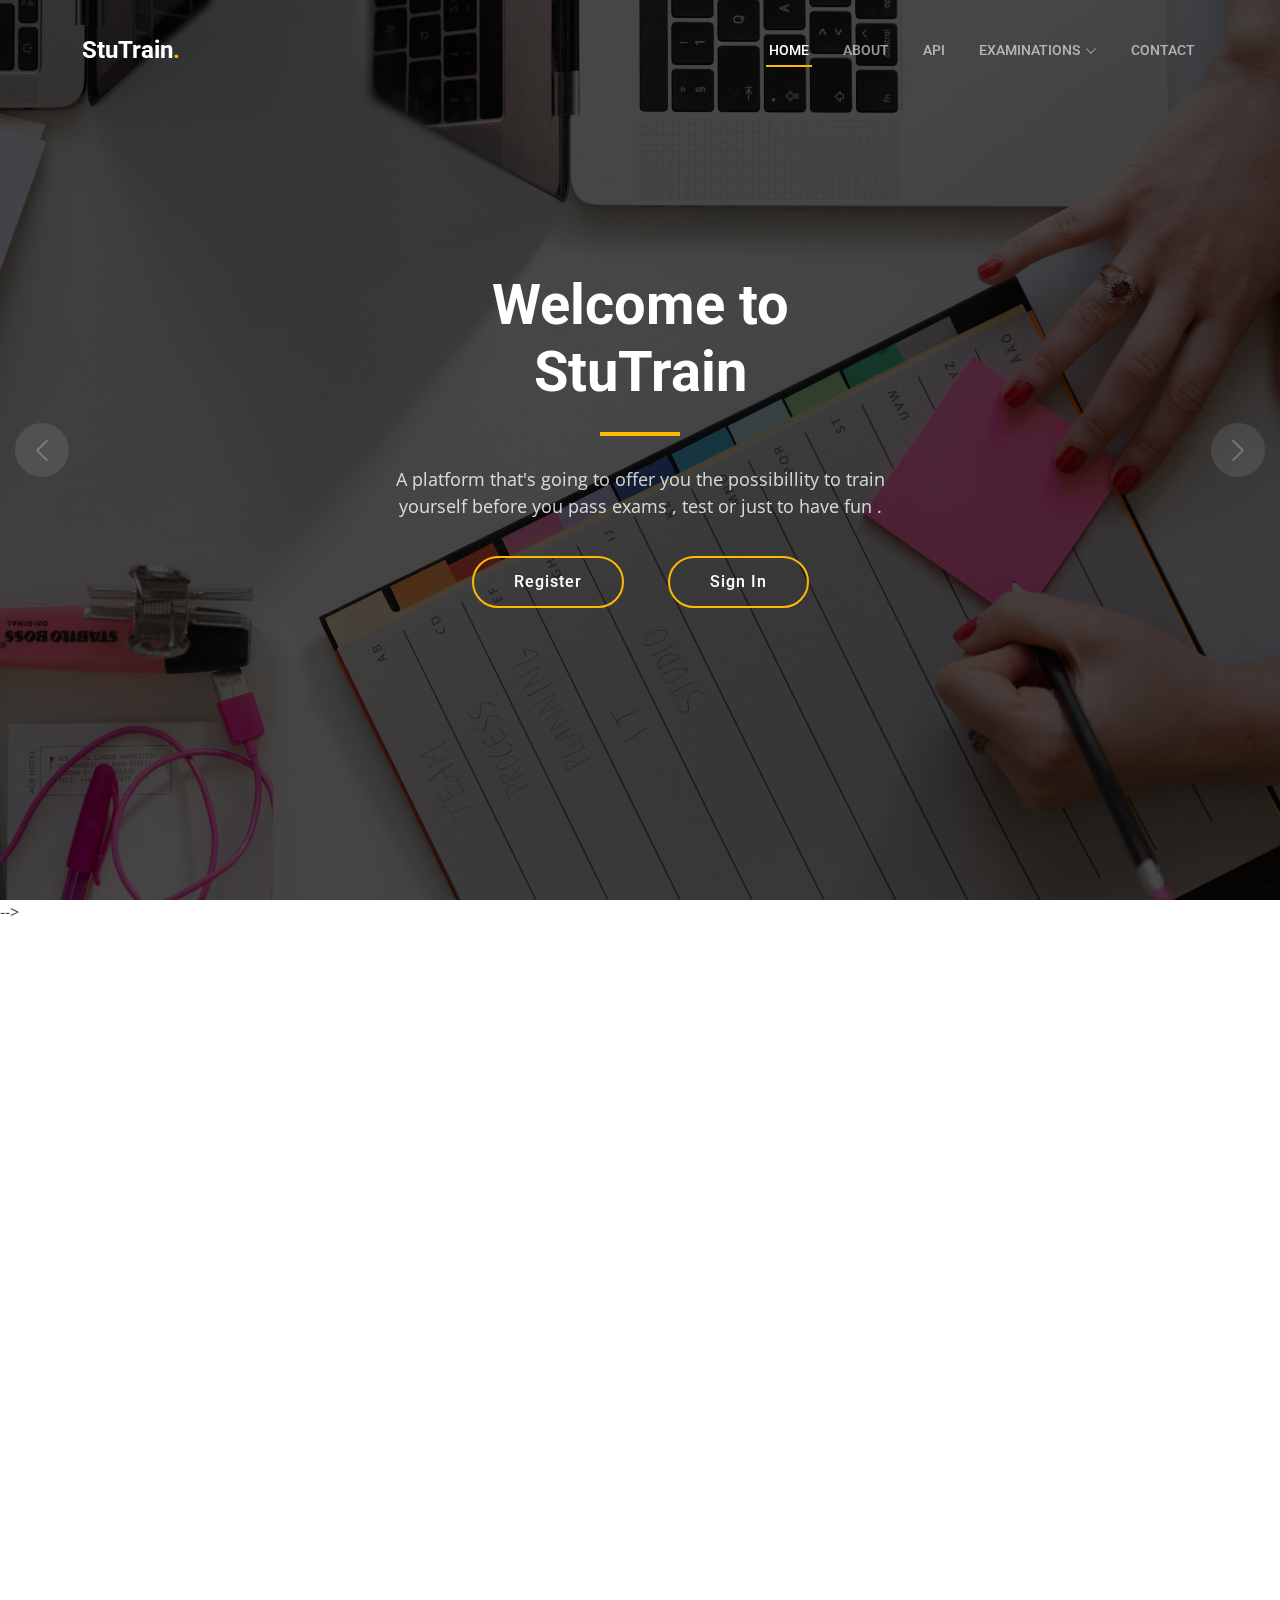
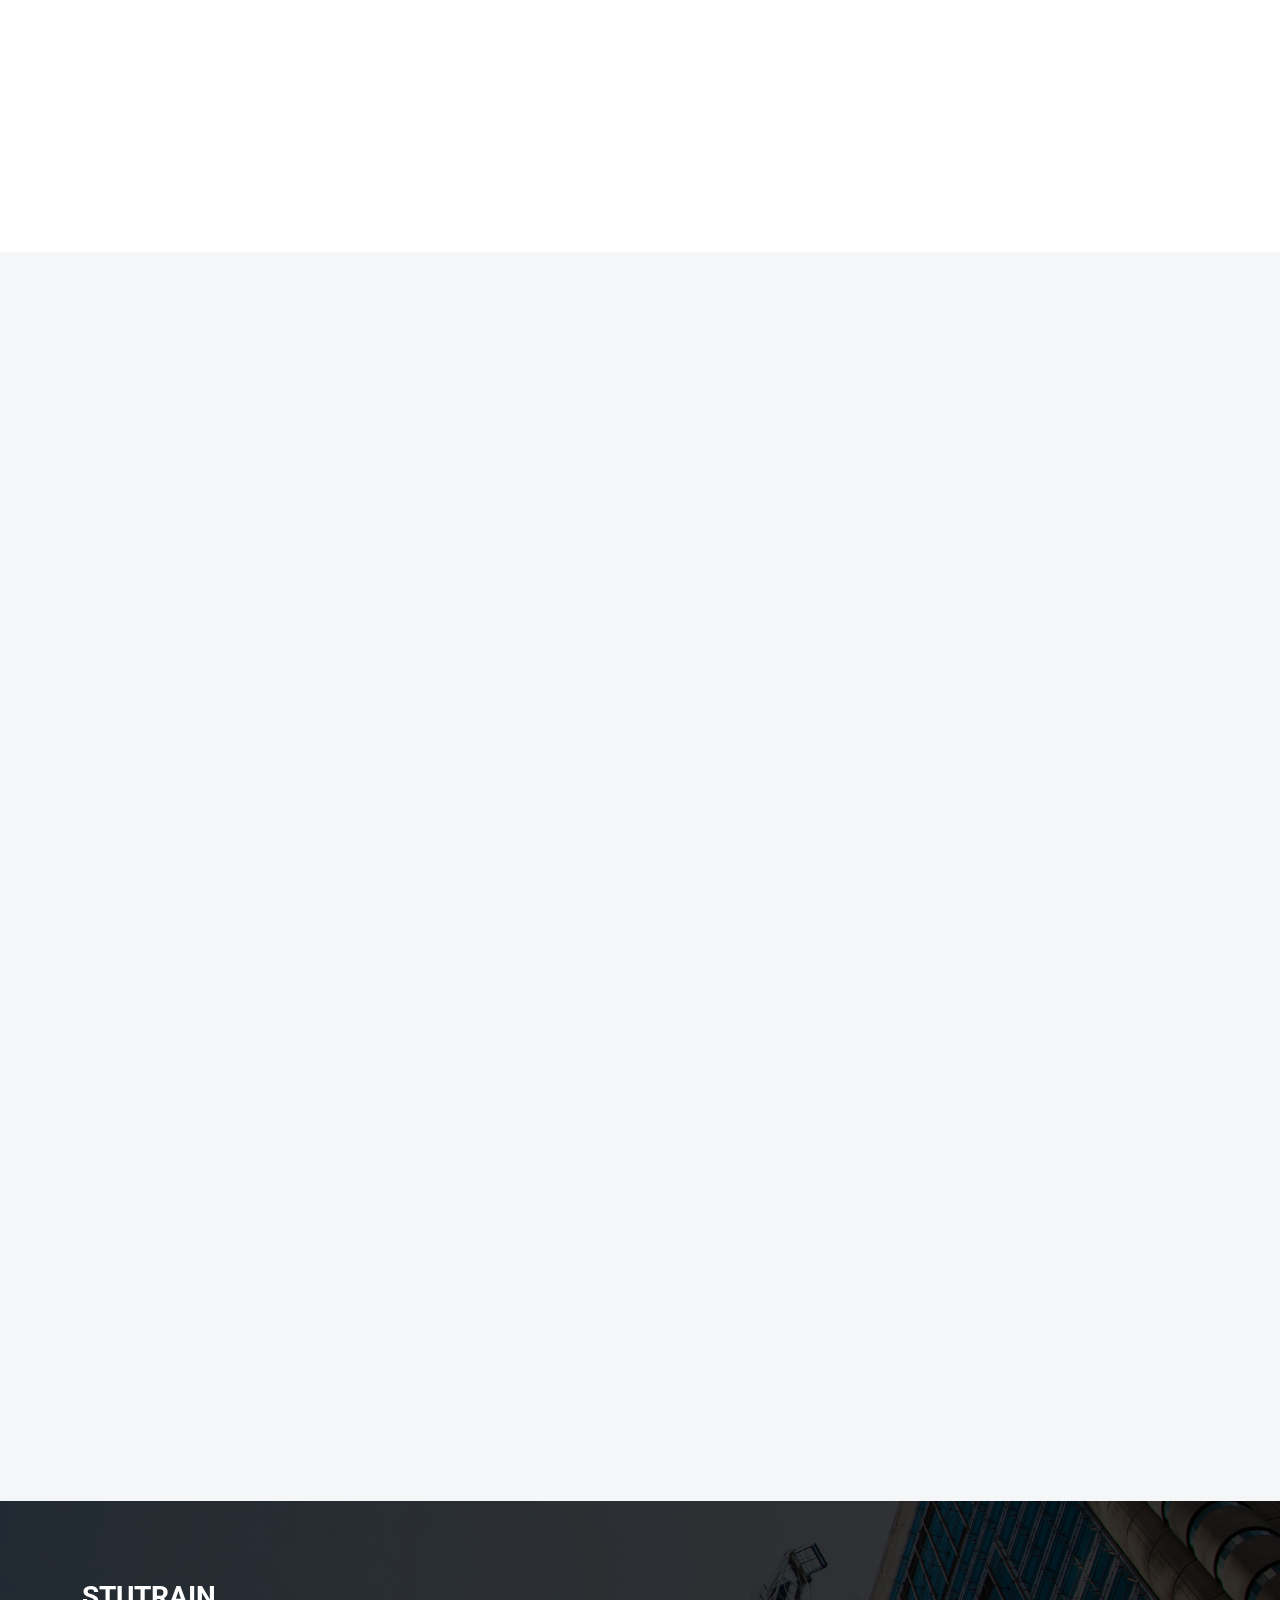
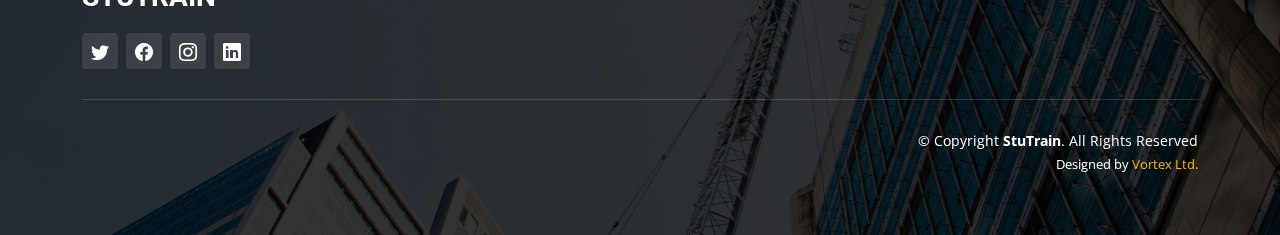
==== index.html @ cdc3ec81 "initial commit" ====
<!DOCTYPE html>
<html lang="en">

<head>
  <meta charset="utf-8">
  <meta content="width=device-width, initial-scale=1.0" name="viewport">

  <title>StuTrain</title>
  <meta content="" name="description">
  <meta content="" name="keywords">

  <!-- Favicons -->
  <link href="assets/img/favicon2.png" rel="icon">
  <link href="assets/img/apple-touch-icon.png" rel="apple-touch-icon">

  <!-- Google Fonts -->
  <link rel="preconnect" href="https://fonts.googleapis.com">
  <link rel="preconnect" href="https://fonts.gstatic.com" crossorigin>
  <link
    href="https://fonts.googleapis.com/css2?family=Open+Sans:ital,wght@0,300;0,400;0,500;0,600;0,700;1,300;1,400;1,600;1,700&family=Roboto:ital,wght@0,300;0,400;0,500;0,600;0,700;1,300;1,400;1,500;1,600;1,700&family=Work+Sans:ital,wght@0,300;0,400;0,500;0,600;0,700;1,300;1,400;1,500;1,600;1,700&display=swap"
    rel="stylesheet">

  <!-- Vendor CSS Files -->
  <link href="assets/vendor/bootstrap/css/bootstrap.min.css" rel="stylesheet">
  <link href="assets/vendor/bootstrap-icons/bootstrap-icons.css" rel="stylesheet">
  <link href="assets/vendor/fontawesome-free/css/all.min.css" rel="stylesheet">
  <link href="assets/vendor/aos/aos.css" rel="stylesheet">
  <link href="assets/vendor/glightbox/css/glightbox.min.css" rel="stylesheet">
  <link href="assets/vendor/swiper/swiper-bundle.min.css" rel="stylesheet">

  <!-- Template Main CSS File -->
  <link href="assets/css/main.css" rel="stylesheet">

  <!-- =======================================================
  * Template Name: UpConstruction - v1.3.0
  * Template URL: https://bootstrapmade.com/upconstruction-bootstrap-construction-website-template/
  * Author: BootstrapMade.com
  * License: https://bootstrapmade.com/license/
  ======================================================== -->
</head>


<body>

 <!-- ======= Header ======= -->
 <header id="header" class="header d-flex align-items-center">
  <div class="container-fluid container-xl d-flex align-items-center justify-content-between">

    <a href="index.html" class="logo d-flex align-items-center">
      <!-- Uncomment the line below if you also wish to use an image logo -->
      <!-- <img src="assets/img/logo.png" alt=""> -->
      <h1>StuTrain<span>.</span></h1>
    </a>

    <i class="mobile-nav-toggle mobile-nav-show bi bi-list"></i>
    <i class="mobile-nav-toggle mobile-nav-hide d-none bi bi-x"></i>
    <nav id="navbar" class="navbar">
      <ul>
        <li><a href="index.html" class="active">Home</a></li>
        <li><a href="about.html">About</a></li>
        <li><a href="api.html">API</a></li>
        <li class="dropdown"><a href="#"><span>Examinations</span> <i
              class="bi bi-chevron-down dropdown-indicator"></i></a>
          <ul>
            <li><a href="#">Exetat</a></li>
            <li><a href="#">Test (9 eme)</a></li>
            <li><a href="#">Medecine Examination</a></li>
            <li><a href="#">General Knowledge</a></li>
          </ul>
        </li>
        <li><a href="contact.html">Contact</a></li>
      </ul>
    </nav><!-- .navbar -->

  </div>
</header><!-- End Header -->

  <!-- ======= Hero Section ======= -->
  <section id="hero" class="hero">

    <div class="info d-flex align-items-center">
      <div class="container">
        <div class="row justify-content-center">
          <div class="col-lg-6 text-center">
            <h2 data-aos="fade-down">Welcome to </br><span>StuTrain</span></h2>
            <p data-aos="fade-up">A platform that's going to offer you the possibillity to train yourself before you pass
              exams , test or just to have fun .
            </p>
            <a data-aos="fade-up" data-aos-delay="200" href="#" class="btn-get-started">Register</a>
            <a data-aos="fade-up" data-aos-delay="200" href="#" class="btn-get-started">Sign In</a>
          </div>
        </div>
      </div>
    </div>

    <div id="hero-carousel" class="carousel slide" data-bs-ride="carousel" data-bs-interval="5000">

      <div class="carousel-item active" style="background-image: url(assets/img/hero-carou/hero-carousel-1.jpg)">
      </div>
      <div class="carousel-item" style="background-image: url(assets/img/hero-carou/hero-carousel-2.jpg)"></div>
      <div class="carousel-item" style="background-image: url(assets/img/hero-carou/hero-carousel-3.jpg)"></div>
      

      <a class="carousel-control-prev" href="#hero-carousel" role="button" data-bs-slide="prev">
        <span class="carousel-control-prev-icon bi bi-chevron-left" aria-hidden="true"></span>
      </a>

      <a class="carousel-control-next" href="#hero-carousel" role="button" data-bs-slide="next">
        <span class="carousel-control-next-icon bi bi-chevron-right" aria-hidden="true"></span>
      </a>

    </div>

  </section><!-- End Hero Section -->

  <main id="main">

    <!-- ======= Get Started Section ======= -->
    <!-- <section id="get-started" class="get-started section-bg">
      <div class="container">

        <div class="row justify-content-between gy-4">

          <div class="col-lg-6 d-flex align-items-center" data-aos="fade-up">
            <div class="content">
              <h3>Minus hic non reiciendis ea possimus at quia.</h3>
              <p>Rem id rerum. Debitis deserunt quidem delectus expedita ducimus dolor. Aut iusto ipsa. Eos ipsum nobis
                ipsa soluta itaque perspiciatis fuga ipsum perspiciatis. Eum amet fugiat totam nisi possimus ut delectus
                dicta.
              <p>Aliquam velit deserunt autem. Inventore et saepe. Tenetur suscipit eligendi labore culpa eos. Deserunt
                porro magni qui necessitatibus dolorem at animi cupiditate.</p>
            </div>
          </div>

          <div class="col-lg-5" data-aos="fade">
            <form action="forms/quote.php" method="post" class="php-email-form">
              <h3>Get a quote</h3>
              <p>Vel nobis odio laboriosam et hic voluptatem. Inventore vitae totam. Rerum repellendus enim linead sero
                park flows.</p>
              <div class="row gy-3">

                <div class="col-md-12">
                  <input type="text" name="name" class="form-control" placeholder="Name" required>
                </div>

                <div class="col-md-12 ">
                  <input type="email" class="form-control" name="email" placeholder="Email" required>
                </div>

                <div class="col-md-12">
                  <input type="text" class="form-control" name="phone" placeholder="Phone" required>
                </div>

                <div class="col-md-12">
                  <textarea class="form-control" name="message" rows="6" placeholder="Message" required></textarea>
                </div>

                <div class="col-md-12 text-center">
                  <div class="loading">Loading</div>
                  <div class="error-message"></div>
                  <div class="sent-message">Your quote request has been sent successfully. Thank you!</div>

                  <button type="submit">Get a quote</button>
                </div>

              </div>
            </form>
          </div><!-- End Quote Form -->

        </div>

      </div>
    </section> -->
    <!-- End Get Started Section -->

    <!-- ======= Concours Section ======= -->
    <section id="constructions" class="constructions">
      <div class="container" data-aos="fade-up">

        <div class="section-header">
          <h2>Examinations</h2>
          <p>What examinations am I going to find here ?</p>
        </div>

        <div class="row gy-4">

          <div class="col-lg-6" data-aos="fade-up" data-aos-delay="100">
            <div class="card-item">
              <div class="row">
                <div class="col-xl-5">
                  <div class="card-bg" style="background-image: url(assets/img/constructions-1.jpg);"></div>
                </div>
                <div class="col-xl-7 d-flex align-items-center">
                  <div class="card-body">
                    <h4 class="card-title">Exetat</h4>
                    <p>Fuga in dolorum et iste et culpa. Commodi possimus nesciunt modi voluptatem placeat deleniti
                      adipisci. Cum delectus doloribus non veritatis. Officia temporibus illo magnam. Dolor eos et.</p>
                  </div>
                </div>
              </div>
            </div>
          </div><!-- End Card Item -->

          <div class="col-lg-6" data-aos="fade-up" data-aos-delay="200">
            <div class="card-item">
              <div class="row">
                <div class="col-xl-5">
                  <div class="card-bg" style="background-image: url(assets/img/constructions-2.jpg);"></div>
                </div>
                <div class="col-xl-7 d-flex align-items-center">
                  <div class="card-body">
                    <h4 class="card-title">Test (9 ème) </h4>
                    <p>Sunt deserunt maiores voluptatem autem est rerum perferendis rerum blanditiis. Est laboriosam qui
                      iste numquam laboriosam voluptatem architecto. Est laudantium sunt at quas aut hic. Eum
                      dignissimos.</p>
                  </div>
                </div>
              </div>
            </div>
          </div><!-- End Card Item -->

          <div class="col-lg-6" data-aos="fade-up" data-aos-delay="300">
            <div class="card-item">
              <div class="row">
                <div class="col-xl-5">
                  <div class="card-bg" style="background-image: url(assets/img/constructions-3.jpg);"></div>
                </div>
                <div class="col-xl-7 d-flex align-items-center">
                  <div class="card-body">
                    <h4 class="card-title">Medecine Examination</h4>
                    <p>Dicta porro nobis. Velit cum in. Nesciunt dignissimos enim molestiae facilis numquam quae quaerat
                      ipsam omnis. Neque debitis ipsum at architecto officia laboriosam odit. Ut sunt temporibus nulla
                      culpa.</p>
                  </div>
                </div>
              </div>
            </div>
          </div><!-- End Card Item -->

          <div class="col-lg-6" data-aos="fade-up" data-aos-delay="400">
            <div class="card-item">
              <div class="row">
                <div class="col-xl-5">
                  <div class="card-bg" style="background-image: url(assets/img/constructions-4.jpg);"></div>
                </div>
                <div class="col-xl-7 d-flex align-items-center">
                  <div class="card-body">
                    <h4 class="card-title">General Knowledge Questions</h4>
                    <p>Aut est quidem doloremque voluptatem magnam quis excepturi vero quia. Eum eos doloremque
                      architecto illo at beatae dolore. Fugiat suscipit et sint ratione dolores. Aut aliquid ea dolores
                      libero nobis.</p>
                  </div>
                </div>
              </div>
            </div>
          </div><!-- End Card Item -->

        </div>

      </div>
    </section><!-- End Constructions Section -->

    <!-- ======= Services Section ======= -->
    <section id="services" class="services section-bg">
      <div class="container" data-aos="fade-up">

        <div class="section-header">
          <h2>Our Abilities</h2>
          <p>What StuTrain can do ?</p>
        </div>

        <div class="row gy-4">

          <div class="col-lg-4 col-md-6" data-aos="fade-up" data-aos-delay="100">
            <div class="service-item  position-relative">
              <div class="icon">
                <i class="fa-solid fa-mountain-city"></i>
              </div>
              <h3>Train Yourself</h3>
              <p>Provident nihil minus qui consequatur non omnis maiores. Eos accusantium minus dolores iure perferendis
                tempore et consequatur.</p>
              <a href="service-details.html" class="readmore stretched-link">Learn more <i
                  class="bi bi-arrow-right"></i></a>
            </div>
          </div><!-- End Service Item -->

          <div class="col-lg-4 col-md-6" data-aos="fade-up" data-aos-delay="200">
            <div class="service-item position-relative">
              <div class="icon">
                <i class="fa-solid fa-arrow-up-from-ground-water"></i>
              </div>
              <h3>Offer An API</h3>
              <p>Ut autem aut autem non a. Sint sint sit facilis nam iusto sint. Libero corrupti neque eum hic non ut
                nesciunt dolorem.</p>
              <a href="service-details.html" class="readmore stretched-link">Learn more <i
                  class="bi bi-arrow-right"></i></a>
            </div>
          </div><!-- End Service Item -->

          <div class="col-lg-4 col-md-6" data-aos="fade-up" data-aos-delay="300">
            <div class="service-item position-relative">
              <div class="icon">
                <i class="fa-solid fa-compass-drafting"></i>
              </div>
              <h3>Points History </h3>
              <p>Ut excepturi voluptatem nisi sed. Quidem fuga consequatur. Minus ea aut. Vel qui id voluptas adipisci
                eos earum corrupti.</p>
              <a href="service-details.html" class="readmore stretched-link">Learn more <i
                  class="bi bi-arrow-right"></i></a>
            </div>
         

          </div><!-- End Service Item -->

        </div>

      </div>
    </section><!-- End Services Section -->

 

  

    <!-- ======= Testimonials Section ======= -->
    <section id="testimonials" class="testimonials section-bg">
      <div class="container" data-aos="fade-up">

        <div class="section-header">
          <h2>Testimonials</h2>
          <p>What does people say about StuTrain ?</p>
        </div>

        <div class="slides-2 swiper">
          <div class="swiper-wrapper">

            <div class="swiper-slide">
              <div class="testimonial-wrap">
                <div class="testimonial-item">
                  <img src="assets/img/testimonials/testimonials-1.jpg" class="testimonial-img" alt="">
                  <h3>Saul Goodman</h3>
                  <h4>Ceo &amp; Founder</h4>
                  <div class="stars">
                    <i class="bi bi-star-fill"></i><i class="bi bi-star-fill"></i><i class="bi bi-star-fill"></i><i
                      class="bi bi-star-fill"></i><i class="bi bi-star-fill"></i>
                  </div>
                  <p>
                    <i class="bi bi-quote quote-icon-left"></i>
                    Proin iaculis purus consequat sem cure digni ssim donec porttitora entum suscipit rhoncus.
                    Accusantium quam, ultricies eget id, aliquam eget nibh et. Maecen aliquam, risus at semper.
                    <i class="bi bi-quote quote-icon-right"></i>
                  </p>
                </div>
              </div>
            </div><!-- End testimonial item -->

            <div class="swiper-slide">
              <div class="testimonial-wrap">
                <div class="testimonial-item">
                  <img src="assets/img/testimonials/testimonials-2.jpg" class="testimonial-img" alt="">
                  <h3>Sara Wilsson</h3>
                  <h4>Designer</h4>
                  <div class="stars">
                    <i class="bi bi-star-fill"></i><i class="bi bi-star-fill"></i><i class="bi bi-star-fill"></i><i
                      class="bi bi-star-fill"></i><i class="bi bi-star-fill"></i>
                  </div>
                  <p>
                    <i class="bi bi-quote quote-icon-left"></i>
                    Export tempor illum tamen malis malis eram quae irure esse labore quem cillum quid cillum eram malis
                    quorum velit fore eram velit sunt aliqua noster fugiat irure amet legam anim culpa.
                    <i class="bi bi-quote quote-icon-right"></i>
                  </p>
                </div>
              </div>
            </div><!-- End testimonial item -->

            <div class="swiper-slide">
              <div class="testimonial-wrap">
                <div class="testimonial-item">
                  <img src="assets/img/testimonials/testimonials-3.jpg" class="testimonial-img" alt="">
                  <h3>Jena Karlis</h3>
                  <h4>Store Owner</h4>
                  <div class="stars">
                    <i class="bi bi-star-fill"></i><i class="bi bi-star-fill"></i><i class="bi bi-star-fill"></i><i
                      class="bi bi-star-fill"></i><i class="bi bi-star-fill"></i>
                  </div>
                  <p>
                    <i class="bi bi-quote quote-icon-left"></i>
                    Enim nisi quem export duis labore cillum quae magna enim sint quorum nulla quem veniam duis minim
                    tempor labore quem eram duis noster aute amet eram fore quis sint minim.
                    <i class="bi bi-quote quote-icon-right"></i>
                  </p>
                </div>
              </div>
            </div><!-- End testimonial item -->

            <div class="swiper-slide">
              <div class="testimonial-wrap">
                <div class="testimonial-item">
                  <img src="assets/img/testimonials/testimonials-4.jpg" class="testimonial-img" alt="">
                  <h3>Matt Brandon</h3>
                  <h4>Freelancer</h4>
                  <div class="stars">
                    <i class="bi bi-star-fill"></i><i class="bi bi-star-fill"></i><i class="bi bi-star-fill"></i><i
                      class="bi bi-star-fill"></i><i class="bi bi-star-fill"></i>
                  </div>
                  <p>
                    <i class="bi bi-quote quote-icon-left"></i>
                    Fugiat enim eram quae cillum dolore dolor amet nulla culpa multos export minim fugiat minim velit
                    minim dolor enim duis veniam ipsum anim magna sunt elit fore quem dolore labore illum veniam.
                    <i class="bi bi-quote quote-icon-right"></i>
                  </p>
                </div>
              </div>
            </div><!-- End testimonial item -->

            <div class="swiper-slide">
              <div class="testimonial-wrap">
                <div class="testimonial-item">
                  <img src="assets/img/testimonials/testimonials-5.jpg" class="testimonial-img" alt="">
                  <h3>John Larson</h3>
                  <h4>Entrepreneur</h4>
                  <div class="stars">
                    <i class="bi bi-star-fill"></i><i class="bi bi-star-fill"></i><i class="bi bi-star-fill"></i><i
                      class="bi bi-star-fill"></i><i class="bi bi-star-fill"></i>
                  </div>
                  <p>
                    <i class="bi bi-quote quote-icon-left"></i>
                    Quis quorum aliqua sint quem legam fore sunt eram irure aliqua veniam tempor noster veniam enim
                    culpa labore duis sunt culpa nulla illum cillum fugiat legam esse veniam culpa fore nisi cillum
                    quid.
                    <i class="bi bi-quote quote-icon-right"></i>
                  </p>
                </div>
              </div>
            </div><!-- End testimonial item -->

          </div>
          <div class="swiper-pagination"></div>
        </div>

      </div>
    </section><!-- End Testimonials Section -->

  </main><!-- End #main -->

  <!-- ======= Footer ======= -->
  <footer id="footer" class="footer">

    <div class="footer-content position-relative">
      <div class="container">
        <div class="row">

          <div class="col-lg-4 col-md-6">
            <div class="footer-info">
              <h3>STUTRAIN</h3>
          
              <div class="social-links d-flex mt-3">
                <a href="#" class="d-flex align-items-center justify-content-center"><i class="bi bi-twitter"></i></a>
                <a href="#" class="d-flex align-items-center justify-content-center"><i class="bi bi-facebook"></i></a>
                <a href="#" class="d-flex align-items-center justify-content-center"><i class="bi bi-instagram"></i></a>
                <a href="#" class="d-flex align-items-center justify-content-center"><i class="bi bi-linkedin"></i></a>
              </div>
            </div>
          </div><!-- End footer info column-->

        
      </div>
    </div>

    <div class="footer-legal text-center position-relative">
      <div class="container">
        <div class="copyright">
          &copy; Copyright <strong><span>StuTrain</span></strong>. All Rights Reserved
        </div>
        <div class="credits">
          Designed by <a href="#">Vortex Ltd.</a> 
        </div>
      </div>
    </div>

  </footer>
  <!-- End Footer -->

  <a href="#" class="scroll-top d-flex align-items-center justify-content-center"><i
      class="bi bi-arrow-up-short"></i></a>

  <div id="preloader"></div>

  <!-- Vendor JS Files -->
  <script src="assets/vendor/bootstrap/js/bootstrap.bundle.min.js"></script>
  <script src="assets/vendor/aos/aos.js"></script>
  <script src="assets/vendor/glightbox/js/glightbox.min.js"></script>
  <script src="assets/vendor/isotope-layout/isotope.pkgd.min.js"></script>
  <script src="assets/vendor/swiper/swiper-bundle.min.js"></script>
  <script src="assets/vendor/purecounter/purecounter_vanilla.js"></script>
  <script src="assets/vendor/php-email-form/validate.js"></script>

  <!-- Template Main JS File -->
  <script src="assets/js/main.js"></script>

</body>

</html>
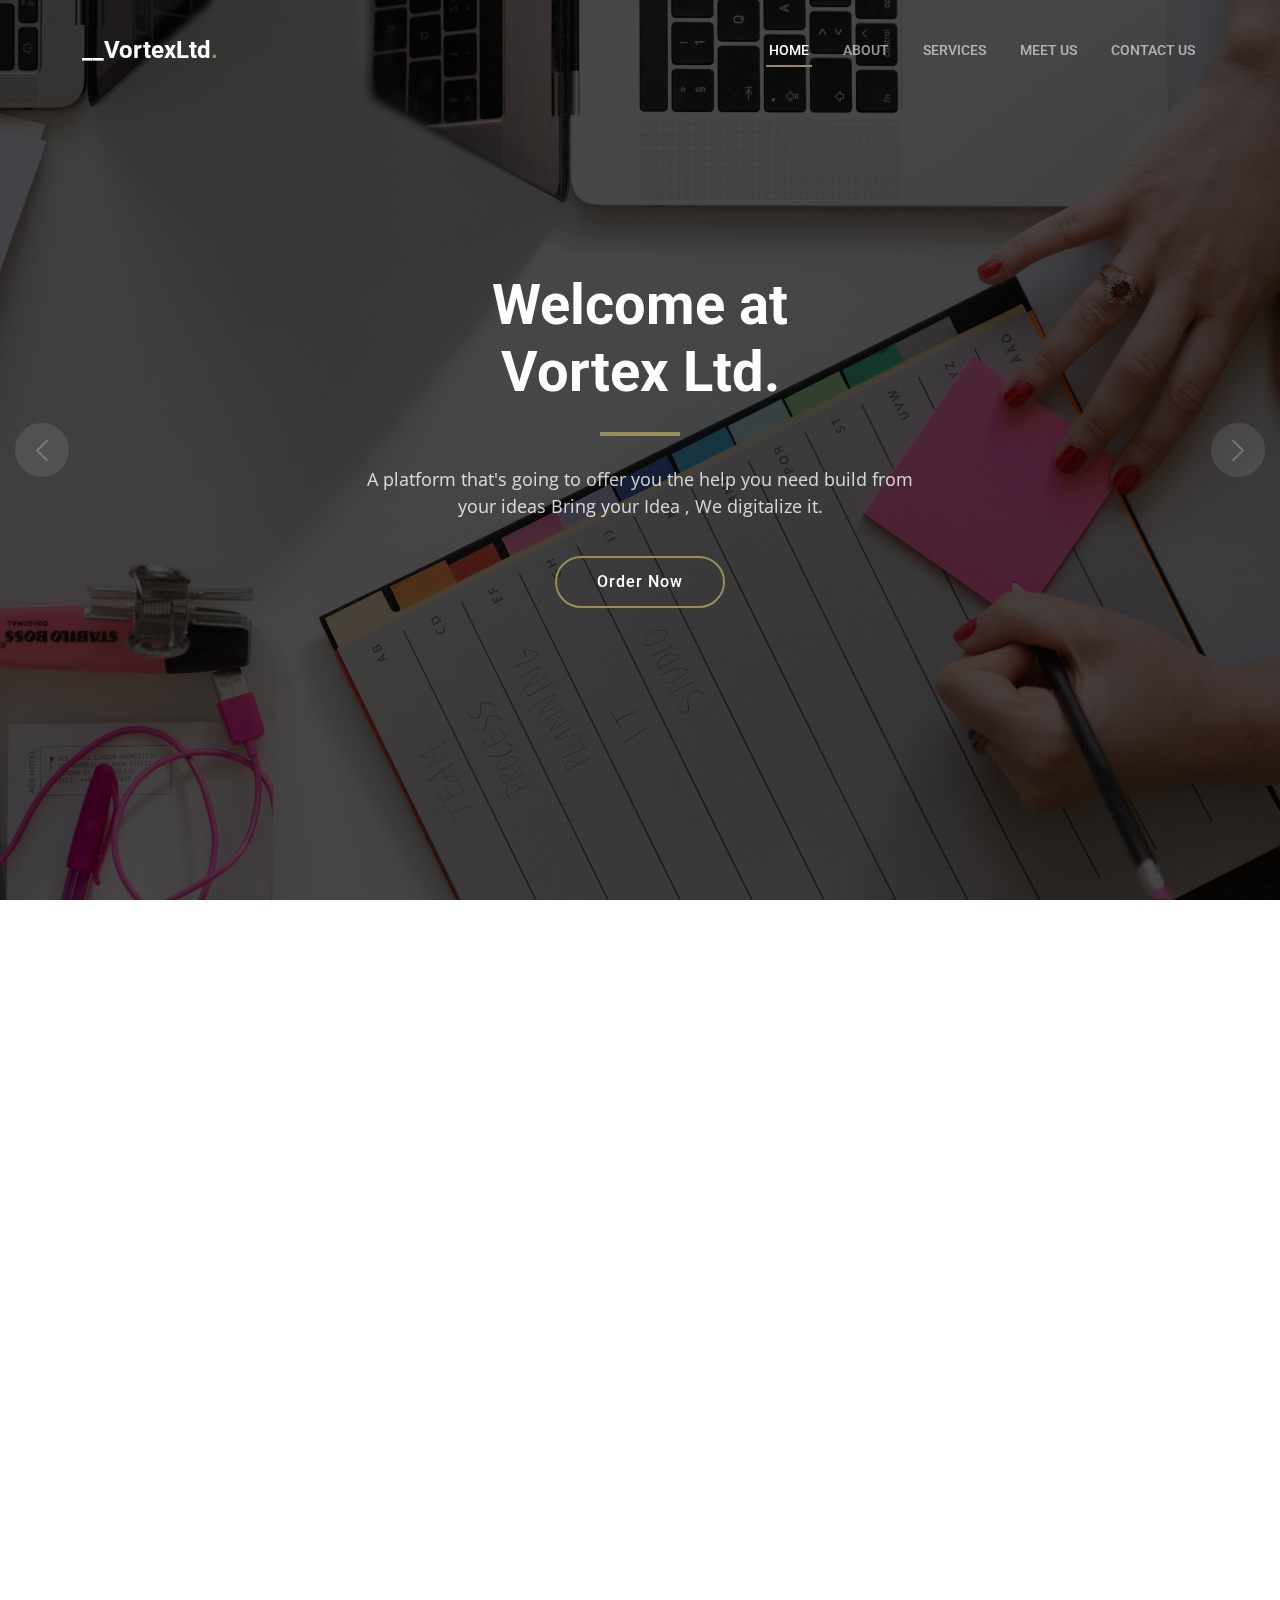
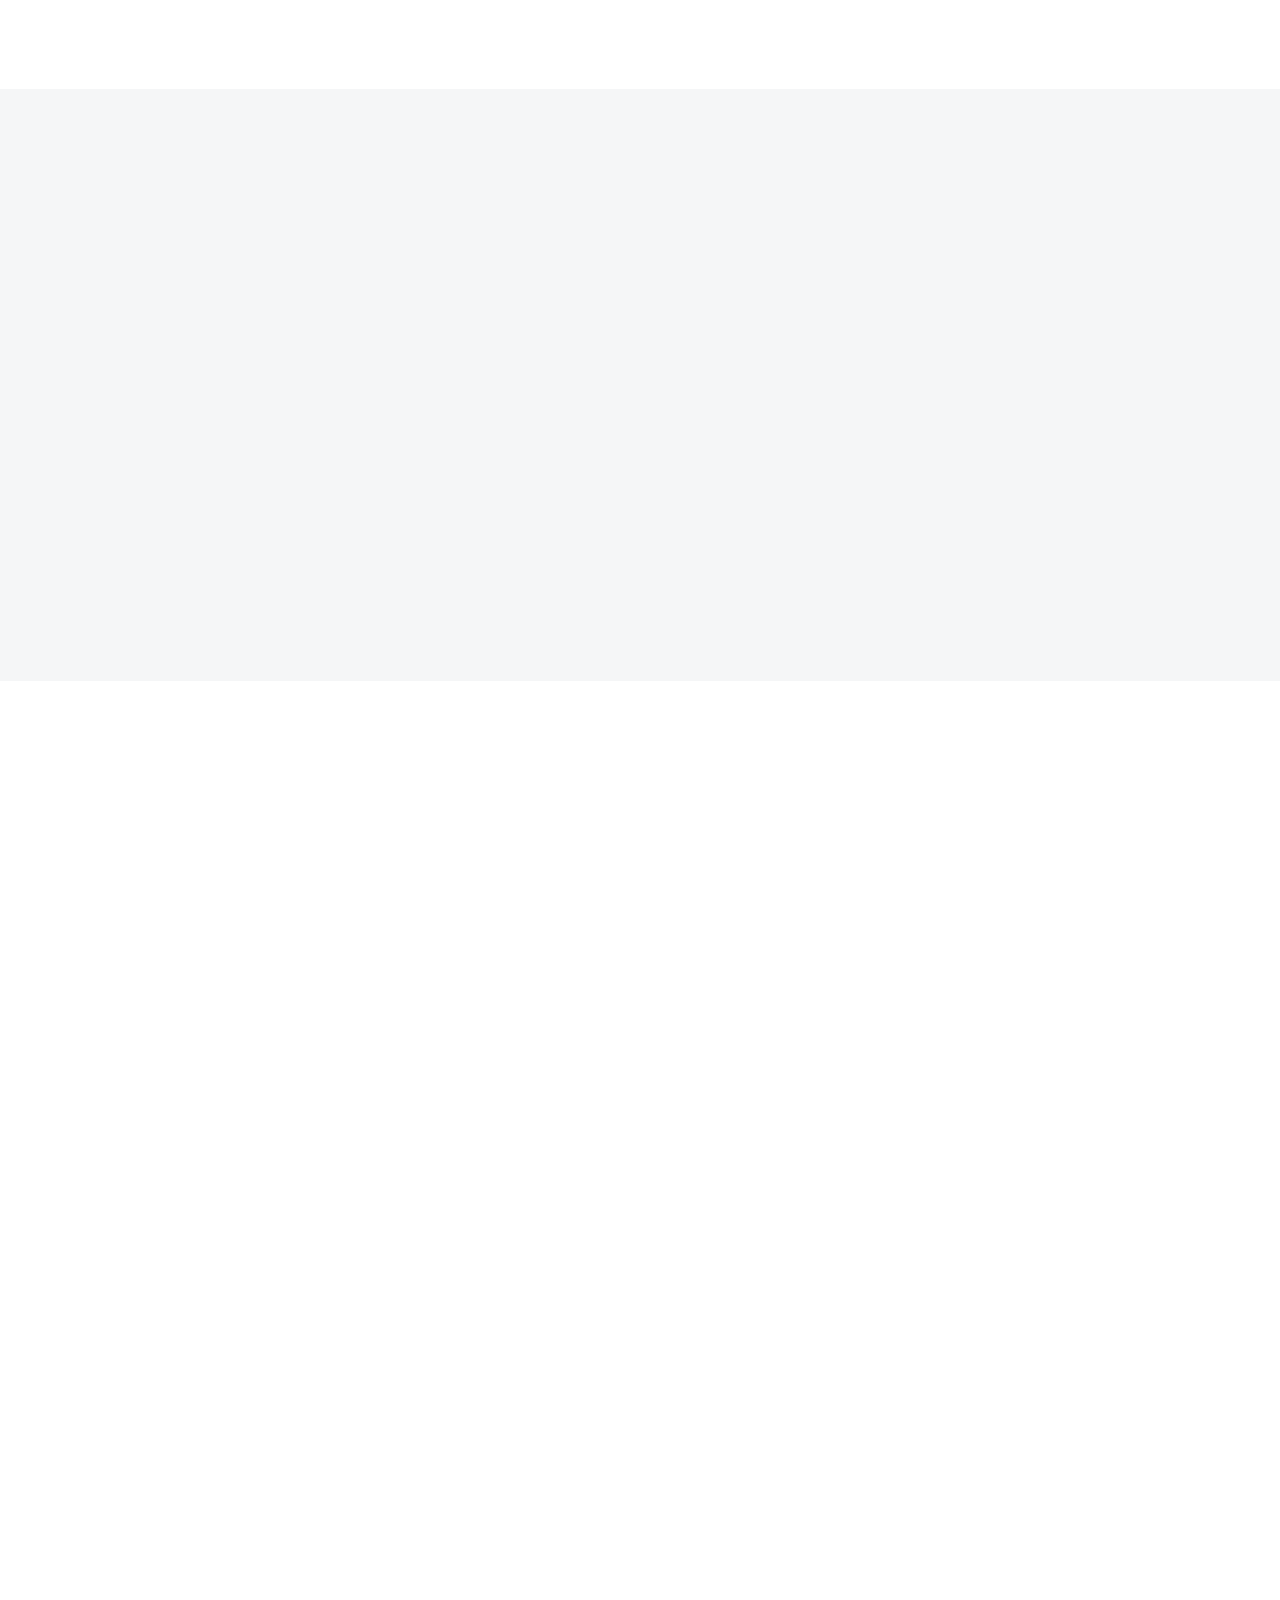
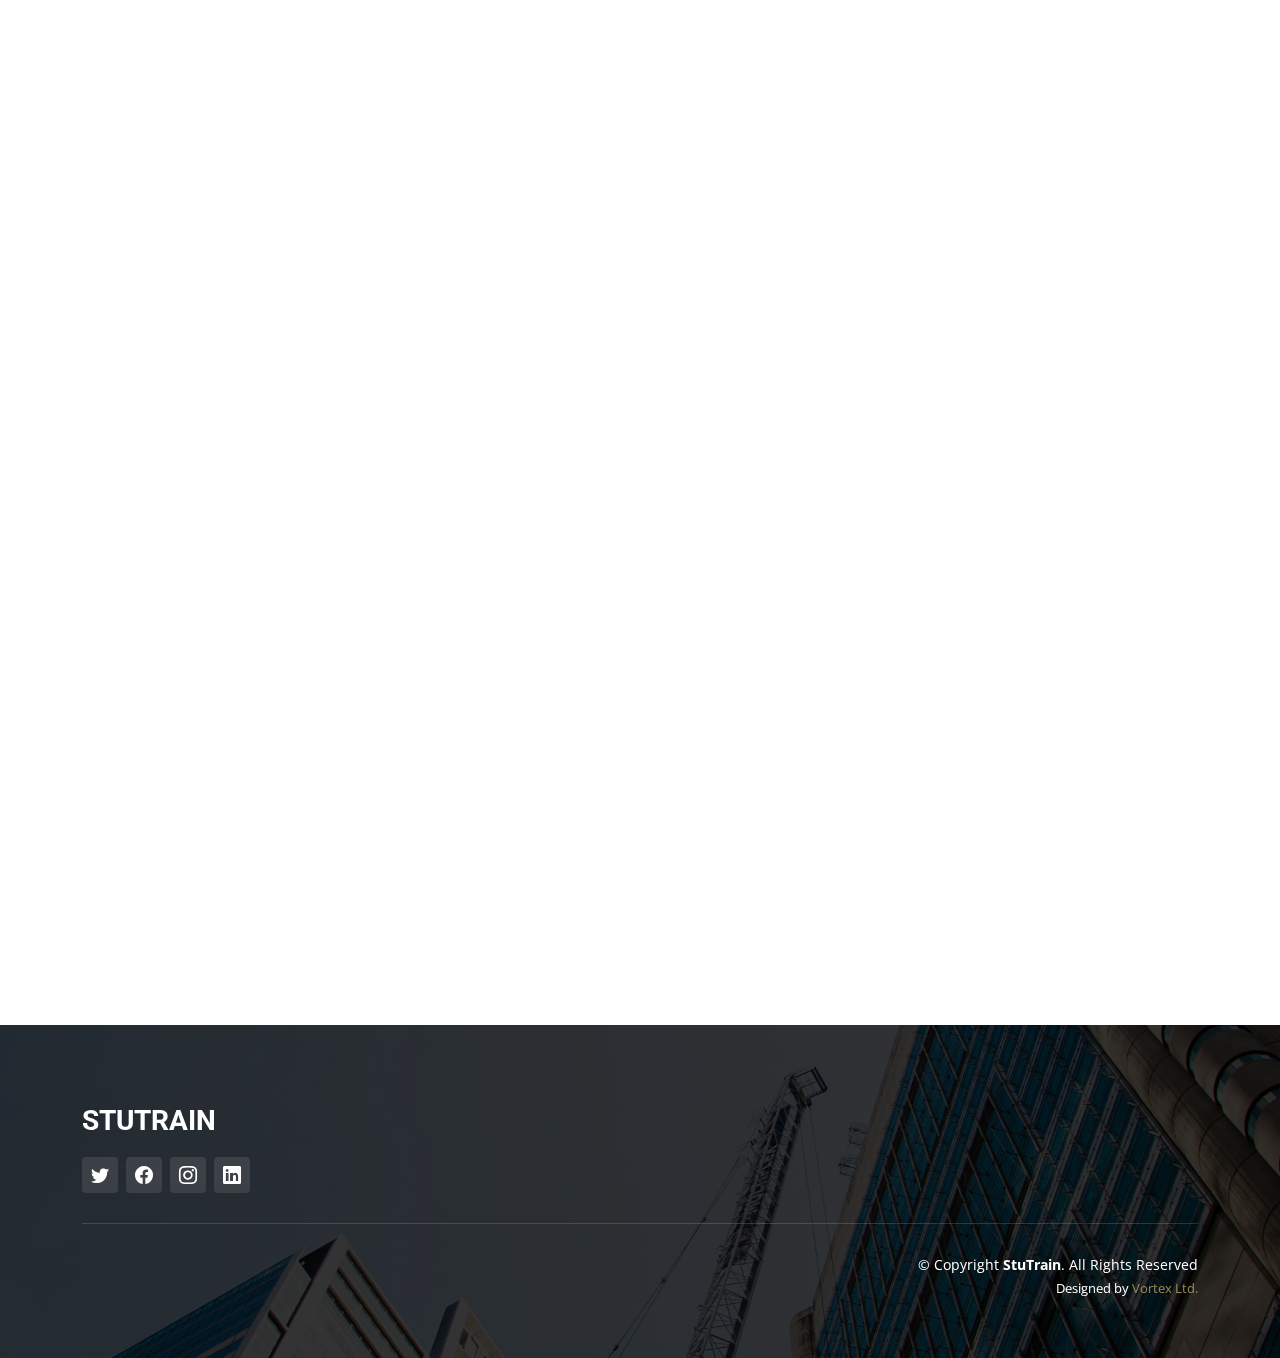
==== commit 84508357: "Customization 5/10" ====
--- a/index.html
+++ b/index.html
@@ -5,7 +5,7 @@
   <meta charset="utf-8">
   <meta content="width=device-width, initial-scale=1.0" name="viewport">
 
-  <title>StuTrain</title>
+  <title>VortexLtd.</title>
   <meta content="" name="description">
   <meta content="" name="keywords">
 
@@ -31,12 +31,7 @@
   <!-- Template Main CSS File -->
   <link href="assets/css/main.css" rel="stylesheet">
 
-  <!-- =======================================================
-  * Template Name: UpConstruction - v1.3.0
-  * Template URL: https://bootstrapmade.com/upconstruction-bootstrap-construction-website-template/
-  * Author: BootstrapMade.com
-  * License: https://bootstrapmade.com/license/
-  ======================================================== -->
+
 </head>
 
 
@@ -49,7 +44,7 @@
     <a href="index.html" class="logo d-flex align-items-center">
       <!-- Uncomment the line below if you also wish to use an image logo -->
       <!-- <img src="assets/img/logo.png" alt=""> -->
-      <h1>StuTrain<span>.</span></h1>
+      <h1>__VortexLtd<span>.</span></h1>
     </a>
 
     <i class="mobile-nav-toggle mobile-nav-show bi bi-list"></i>
@@ -57,23 +52,19 @@
     <nav id="navbar" class="navbar">
       <ul>
         <li><a href="index.html" class="active">Home</a></li>
-        <li><a href="about.html">About</a></li>
-        <li><a href="api.html">API</a></li>
-        <li class="dropdown"><a href="#"><span>Examinations</span> <i
-              class="bi bi-chevron-down dropdown-indicator"></i></a>
-          <ul>
-            <li><a href="#">Exetat</a></li>
-            <li><a href="#">Test (9 eme)</a></li>
-            <li><a href="#">Medecine Examination</a></li>
-            <li><a href="#">General Knowledge</a></li>
-          </ul>
-        </li>
-        <li><a href="contact.html">Contact</a></li>
+        <li><a href="#about">About</a></li>
+        <li><a href="#services">Services</a></li>
+        <li><a href="#team">Meet us</a></li>
+        <li><a href="#contact">Contact us</a></li>
       </ul>
     </nav><!-- .navbar -->
 
   </div>
 </header><!-- End Header -->
+
+
+
+
 
   <!-- ======= Hero Section ======= -->
   <section id="hero" class="hero">
@@ -82,12 +73,12 @@
       <div class="container">
         <div class="row justify-content-center">
           <div class="col-lg-6 text-center">
-            <h2 data-aos="fade-down">Welcome to </br><span>StuTrain</span></h2>
-            <p data-aos="fade-up">A platform that's going to offer you the possibillity to train yourself before you pass
-              exams , test or just to have fun .
+            <h2 data-aos="fade-down">Welcome at</br><span>Vortex Ltd.</span></h2>
+            <p data-aos="fade-up">A platform that's going to offer you the help you need build from your ideas
+              Bring your Idea , We  digitalize it.
             </p>
-            <a data-aos="fade-up" data-aos-delay="200" href="#" class="btn-get-started">Register</a>
-            <a data-aos="fade-up" data-aos-delay="200" href="#" class="btn-get-started">Sign In</a>
+            <a data-aos="fade-up" data-aos-delay="200" href="#contact" class="btn-get-started">Order Now</a>
+            
           </div>
         </div>
       </div>
@@ -115,150 +106,47 @@
 
   <main id="main">
 
-    <!-- ======= Get Started Section ======= -->
-    <!-- <section id="get-started" class="get-started section-bg">
-      <div class="container">
-
-        <div class="row justify-content-between gy-4">
-
-          <div class="col-lg-6 d-flex align-items-center" data-aos="fade-up">
-            <div class="content">
-              <h3>Minus hic non reiciendis ea possimus at quia.</h3>
-              <p>Rem id rerum. Debitis deserunt quidem delectus expedita ducimus dolor. Aut iusto ipsa. Eos ipsum nobis
-                ipsa soluta itaque perspiciatis fuga ipsum perspiciatis. Eum amet fugiat totam nisi possimus ut delectus
-                dicta.
-              <p>Aliquam velit deserunt autem. Inventore et saepe. Tenetur suscipit eligendi labore culpa eos. Deserunt
-                porro magni qui necessitatibus dolorem at animi cupiditate.</p>
-            </div>
+  
+
+
+       <!-- ======= About Section ======= -->
+       <section id="about" class="about">
+        <div class="container" data-aos="fade-up">
+  
+          
+
+          <div class="row position-relative">
+  
+            <div class="col-lg-7 about-img" style="background-image: url(assets/img/about.jpg);"></div>
+  
+            <div class="col-lg-7">
+              
+              <div class="our-story">
+                <h4>Est 1988</h4>
+                <h3>Our Story</h3>
+                <p>Inventore aliquam beatae at et id alias. Ipsa dolores amet consequuntur minima quia maxime autem.
+                  Quidem id sed ratione. Tenetur provident autem in reiciendis rerum at dolor. Aliquam consectetur
+                  laudantium temporibus dicta minus dolor.</p>
+                <ul>
+                  <li><i class="bi bi-check-circle"></i> <span>Ullamco laboris nisi ut aliquip ex ea commo</span></li>
+                  <li><i class="bi bi-check-circle"></i> <span>Duis aute irure dolor in reprehenderit in</span></li>
+                  <li><i class="bi bi-check-circle"></i> <span>Ullamco laboris nisi ut aliquip ex ea</span></li>
+                </ul>
+                <p>Vitae autem velit excepturi fugit. Animi ad non. Eligendi et non nesciunt suscipit repellendus porro in
+                  quo eveniet. Molestias in maxime doloremque.</p>
+  
+                <div class="watch-video d-flex align-items-center position-relative">
+                  <i class="bi bi-play-circle"></i>
+                  <a href="https://www.youtube.com/watch?v=LXb3EKWsInQ" class="glightbox stretched-link">Watch Video</a>
+                </div>
+              </div>
+            </div>
+  
           </div>
-
-          <div class="col-lg-5" data-aos="fade">
-            <form action="forms/quote.php" method="post" class="php-email-form">
-              <h3>Get a quote</h3>
-              <p>Vel nobis odio laboriosam et hic voluptatem. Inventore vitae totam. Rerum repellendus enim linead sero
-                park flows.</p>
-              <div class="row gy-3">
-
-                <div class="col-md-12">
-                  <input type="text" name="name" class="form-control" placeholder="Name" required>
-                </div>
-
-                <div class="col-md-12 ">
-                  <input type="email" class="form-control" name="email" placeholder="Email" required>
-                </div>
-
-                <div class="col-md-12">
-                  <input type="text" class="form-control" name="phone" placeholder="Phone" required>
-                </div>
-
-                <div class="col-md-12">
-                  <textarea class="form-control" name="message" rows="6" placeholder="Message" required></textarea>
-                </div>
-
-                <div class="col-md-12 text-center">
-                  <div class="loading">Loading</div>
-                  <div class="error-message"></div>
-                  <div class="sent-message">Your quote request has been sent successfully. Thank you!</div>
-
-                  <button type="submit">Get a quote</button>
-                </div>
-
-              </div>
-            </form>
-          </div><!-- End Quote Form -->
-
-        </div>
-
-      </div>
-    </section> -->
-    <!-- End Get Started Section -->
-
-    <!-- ======= Concours Section ======= -->
-    <section id="constructions" class="constructions">
-      <div class="container" data-aos="fade-up">
-
-        <div class="section-header">
-          <h2>Examinations</h2>
-          <p>What examinations am I going to find here ?</p>
-        </div>
-
-        <div class="row gy-4">
-
-          <div class="col-lg-6" data-aos="fade-up" data-aos-delay="100">
-            <div class="card-item">
-              <div class="row">
-                <div class="col-xl-5">
-                  <div class="card-bg" style="background-image: url(assets/img/constructions-1.jpg);"></div>
-                </div>
-                <div class="col-xl-7 d-flex align-items-center">
-                  <div class="card-body">
-                    <h4 class="card-title">Exetat</h4>
-                    <p>Fuga in dolorum et iste et culpa. Commodi possimus nesciunt modi voluptatem placeat deleniti
-                      adipisci. Cum delectus doloribus non veritatis. Officia temporibus illo magnam. Dolor eos et.</p>
-                  </div>
-                </div>
-              </div>
-            </div>
-          </div><!-- End Card Item -->
-
-          <div class="col-lg-6" data-aos="fade-up" data-aos-delay="200">
-            <div class="card-item">
-              <div class="row">
-                <div class="col-xl-5">
-                  <div class="card-bg" style="background-image: url(assets/img/constructions-2.jpg);"></div>
-                </div>
-                <div class="col-xl-7 d-flex align-items-center">
-                  <div class="card-body">
-                    <h4 class="card-title">Test (9 ème) </h4>
-                    <p>Sunt deserunt maiores voluptatem autem est rerum perferendis rerum blanditiis. Est laboriosam qui
-                      iste numquam laboriosam voluptatem architecto. Est laudantium sunt at quas aut hic. Eum
-                      dignissimos.</p>
-                  </div>
-                </div>
-              </div>
-            </div>
-          </div><!-- End Card Item -->
-
-          <div class="col-lg-6" data-aos="fade-up" data-aos-delay="300">
-            <div class="card-item">
-              <div class="row">
-                <div class="col-xl-5">
-                  <div class="card-bg" style="background-image: url(assets/img/constructions-3.jpg);"></div>
-                </div>
-                <div class="col-xl-7 d-flex align-items-center">
-                  <div class="card-body">
-                    <h4 class="card-title">Medecine Examination</h4>
-                    <p>Dicta porro nobis. Velit cum in. Nesciunt dignissimos enim molestiae facilis numquam quae quaerat
-                      ipsam omnis. Neque debitis ipsum at architecto officia laboriosam odit. Ut sunt temporibus nulla
-                      culpa.</p>
-                  </div>
-                </div>
-              </div>
-            </div>
-          </div><!-- End Card Item -->
-
-          <div class="col-lg-6" data-aos="fade-up" data-aos-delay="400">
-            <div class="card-item">
-              <div class="row">
-                <div class="col-xl-5">
-                  <div class="card-bg" style="background-image: url(assets/img/constructions-4.jpg);"></div>
-                </div>
-                <div class="col-xl-7 d-flex align-items-center">
-                  <div class="card-body">
-                    <h4 class="card-title">General Knowledge Questions</h4>
-                    <p>Aut est quidem doloremque voluptatem magnam quis excepturi vero quia. Eum eos doloremque
-                      architecto illo at beatae dolore. Fugiat suscipit et sint ratione dolores. Aut aliquid ea dolores
-                      libero nobis.</p>
-                  </div>
-                </div>
-              </div>
-            </div>
-          </div><!-- End Card Item -->
-
-        </div>
-
-      </div>
-    </section><!-- End Constructions Section -->
+  
+        </div>
+      </section>
+      <!-- End About Section -->
 
     <!-- ======= Services Section ======= -->
     <section id="services" class="services section-bg">
@@ -266,7 +154,7 @@
 
         <div class="section-header">
           <h2>Our Abilities</h2>
-          <p>What StuTrain can do ?</p>
+          <p>What does VortexLtd. offers you ? </p>
         </div>
 
         <div class="row gy-4">
@@ -276,7 +164,7 @@
               <div class="icon">
                 <i class="fa-solid fa-mountain-city"></i>
               </div>
-              <h3>Train Yourself</h3>
+              <h3>Web Developement</h3>
               <p>Provident nihil minus qui consequatur non omnis maiores. Eos accusantium minus dolores iure perferendis
                 tempore et consequatur.</p>
               <a href="service-details.html" class="readmore stretched-link">Learn more <i
@@ -289,7 +177,7 @@
               <div class="icon">
                 <i class="fa-solid fa-arrow-up-from-ground-water"></i>
               </div>
-              <h3>Offer An API</h3>
+              <h3>Mobile Applications</h3>
               <p>Ut autem aut autem non a. Sint sint sit facilis nam iusto sint. Libero corrupti neque eum hic non ut
                 nesciunt dolorem.</p>
               <a href="service-details.html" class="readmore stretched-link">Learn more <i
@@ -302,7 +190,7 @@
               <div class="icon">
                 <i class="fa-solid fa-compass-drafting"></i>
               </div>
-              <h3>Points History </h3>
+              <h3>Web Design </h3>
               <p>Ut excepturi voluptatem nisi sed. Quidem fuga consequatur. Minus ea aut. Vel qui id voluptas adipisci
                 eos earum corrupti.</p>
               <a href="service-details.html" class="readmore stretched-link">Learn more <i
@@ -319,127 +207,207 @@
 
  
 
-  
-
-    <!-- ======= Testimonials Section ======= -->
-    <section id="testimonials" class="testimonials section-bg">
+
+
+     <!-- ======= Our Team Section ======= -->
+     <section id="team" class="team">
       <div class="container" data-aos="fade-up">
 
         <div class="section-header">
-          <h2>Testimonials</h2>
-          <p>What does people say about StuTrain ?</p>
-        </div>
-
-        <div class="slides-2 swiper">
-          <div class="swiper-wrapper">
-
-            <div class="swiper-slide">
-              <div class="testimonial-wrap">
-                <div class="testimonial-item">
-                  <img src="assets/img/testimonials/testimonials-1.jpg" class="testimonial-img" alt="">
-                  <h3>Saul Goodman</h3>
-                  <h4>Ceo &amp; Founder</h4>
-                  <div class="stars">
-                    <i class="bi bi-star-fill"></i><i class="bi bi-star-fill"></i><i class="bi bi-star-fill"></i><i
-                      class="bi bi-star-fill"></i><i class="bi bi-star-fill"></i>
-                  </div>
-                  <p>
-                    <i class="bi bi-quote quote-icon-left"></i>
-                    Proin iaculis purus consequat sem cure digni ssim donec porttitora entum suscipit rhoncus.
-                    Accusantium quam, ultricies eget id, aliquam eget nibh et. Maecen aliquam, risus at semper.
-                    <i class="bi bi-quote quote-icon-right"></i>
-                  </p>
+          <h2>Our Team</h2>
+          <p> Who do we work with ?</p>
+        </div>
+
+        <div class="row gy-5">
+
+          <div class="col-lg-4 col-md-6 member" data-aos="fade-up" data-aos-delay="100">
+            <div class="member-img">
+              <img src="assets/img/team/team-1.jpg" class="img-fluid" alt="">
+              <div class="social">
+                <a href="#"><i class="bi bi-twitter"></i></a>
+                <a href="#"><i class="bi bi-facebook"></i></a>
+                <a href="#"><i class="bi bi-instagram"></i></a>
+                <a href="#"><i class="bi bi-linkedin"></i></a>
+              </div>
+            </div>
+            <div class="member-info text-center">
+              <h4>Kira Klaus Clairy</h4>
+              <span>Chief Executive Officer</span>
+              <p>Aliquam iure quaerat voluptatem praesentium possimus unde laudantium vel dolorum distinctio dire flow
+              </p>
+            </div>
+          </div><!-- End Team Member -->
+
+          <div class="col-lg-4 col-md-6 member" data-aos="fade-up" data-aos-delay="200">
+            <div class="member-img">
+              <img src="assets/img/team/team-2.jpg" class="img-fluid" alt="">
+              <div class="social">
+                <a href="#"><i class="bi bi-twitter"></i></a>
+                <a href="#"><i class="bi bi-facebook"></i></a>
+                <a href="#"><i class="bi bi-instagram"></i></a>
+                <a href="#"><i class="bi bi-linkedin"></i></a>
+              </div>
+            </div>
+            <div class="member-info text-center">
+              <h4>S. Ariel Shalom</h4>
+              <span>Fullstack Developer</span>
+              <p>Labore ipsam sit consequatur exercitationem rerum laboriosam laudantium aut quod dolores exercitationem
+                ut</p>
+            </div>
+          </div><!-- End Team Member -->
+
+          <div class="col-lg-4 col-md-6 member" data-aos="fade-up" data-aos-delay="300">
+            <div class="member-img">
+              <img src="assets/img/team/team-3.jpg" class="img-fluid" alt="">
+              <div class="social">
+                <a href="#"><i class="bi bi-twitter"></i></a>
+                <a href="#"><i class="bi bi-facebook"></i></a>
+                <a href="#"><i class="bi bi-instagram"></i></a>
+                <a href="#"><i class="bi bi-linkedin"></i></a>
+              </div>
+            </div>
+            <div class="member-info text-center">
+              <h4>Don Divin</h4>
+              <span>Backend Develloper</span>
+              <p>Illum minima ea autem doloremque ipsum quidem quas aspernatur modi ut praesentium vel tque sed facilis
+                at qui</p>
+            </div>
+          </div><!-- End Team Member -->
+
+          <div class="col-lg-4 col-md-6 member" data-aos="fade-up" data-aos-delay="400">
+            <div class="member-img">
+              <img src="assets/img/team/team-4.jpg" class="img-fluid" alt="">
+              <div class="social">
+                <a href="#"><i class="bi bi-twitter"></i></a>
+                <a href="#"><i class="bi bi-facebook"></i></a>
+                <a href="#"><i class="bi bi-instagram"></i></a>
+                <a href="#"><i class="bi bi-linkedin"></i></a>
+              </div>
+            </div>
+            <div class="member-info text-center">
+              <h4>Odel Costa</h4>
+              <span>Mobile Devellopper</span>
+              <p>Magni voluptatem accusamus assumenda cum nisi aut qui dolorem voluptate sed et veniam quasi quam
+                consectetur</p>
+            </div>
+          </div><!-- End Team Member -->
+
+          <div class="col-lg-4 col-md-6 member" data-aos="fade-up" data-aos-delay="500">
+            <div class="member-img">
+              <img src="assets/img/team/team-5.jpg" class="img-fluid" alt="">
+              <div class="social">
+                <a href="#"><i class="bi bi-twitter"></i></a>
+                <a href="#"><i class="bi bi-facebook"></i></a>
+                <a href="#"><i class="bi bi-instagram"></i></a>
+                <a href="#"><i class="bi bi-linkedin"></i></a>
+              </div>
+            </div>
+            <div class="member-info text-center">
+              <h4>Dorel</h4>
+              <span>Backend develloper</span>
+              <p>Qui consequuntur quos accusamus magnam quo est molestiae eius laboriosam sunt doloribus quia impedit
+                laborum velit</p>
+            </div>
+          </div><!-- End Team Member -->
+
+          <div class="col-lg-4 col-md-6 member" data-aos="fade-up" data-aos-delay="600">
+            <div class="member-img">
+              <img src="assets/img/team/team-6.jpg" class="img-fluid" alt="">
+              <div class="social">
+                <a href="#"><i class="bi bi-twitter"></i></a>
+                <a href="#"><i class="bi bi-facebook"></i></a>
+                <a href="#"><i class="bi bi-instagram"></i></a>
+                <a href="#"><i class="bi bi-linkedin"></i></a>
+              </div>
+            </div>
+            <div class="member-info text-center">
+              <h4>Keith</h4>
+              <span>Web devlopper</span>
+              <p>Sint sint eveniet explicabo amet consequatur nesciunt error enim rerum earum et omnis fugit eligendi
+                cupiditate vel</p>
+            </div>
+          </div><!-- End Team Member -->
+
+        </div>
+
+      </div>
+    </section><!-- End Our Team Section -->
+
+
+     <!-- ======= Contact Section ======= -->
+     <section id="contact" class="contact">
+      <div class="container" data-aos="fade-up" data-aos-delay="100">
+        <div class="section-header">
+          <h2>Our Contacts</h2>
+          <p> How do you Order ?</p>
+        </div>
+
+
+        <div class="row gy-4">
+          <div class="col-lg-6">
+            <div class="info-item  d-flex flex-column justify-content-center align-items-center">
+              <i class="bi bi-map"></i>
+              <h3>Our Address</h3>
+              <p> Bujumbura, Mukaza , Kabondo , NFT Consult Building 4th level.</p>
+            </div>
+          </div><!-- End Info Item -->
+
+          <div class="col-lg-3 col-md-6">
+            <div class="info-item d-flex flex-column justify-content-center align-items-center">
+              <i class="bi bi-envelope"></i>
+              <h3>Email Us</h3>
+              <p>contact@example.com</p>
+            </div>
+          </div><!-- End Info Item -->
+
+          <div class="col-lg-3 col-md-6">
+            <div class="info-item  d-flex flex-column justify-content-center align-items-center">
+              <i class="bi bi-telephone"></i>
+              <h3>Call Us</h3>
+              <p>+1 5589 55488 55</p>
+            </div>
+          </div><!-- End Info Item -->
+
+        </div>
+
+        <div class="row gy-4 mt-1">
+
+          <div class="col-lg-6 ">
+            <iframe
+              src="https://www.google.com/maps/embed?pb=!1m14!1m8!1m3!1d12097.433213460943!2d-74.0062269!3d40.7101282!3m2!1i1024!2i768!4f13.1!3m3!1m2!1s0x0%3A0xb89d1fe6bc499443!2sDowntown+Conference+Center!5e0!3m2!1smk!2sbg!4v1539943755621"
+              frameborder="0" style="border:0; width: 100%; height: 384px;" allowfullscreen></iframe>
+          </div><!-- End Google Maps -->
+
+          <div class="col-lg-6">
+            <form action="forms/contact.php" method="post" role="form" class="php-email-form">
+              <div class="row gy-4">
+                <div class="col-lg-6 form-group">
+                  <input type="text" name="name" class="form-control" id="name" placeholder="Your Name" required>
                 </div>
-              </div>
-            </div><!-- End testimonial item -->
-
-            <div class="swiper-slide">
-              <div class="testimonial-wrap">
-                <div class="testimonial-item">
-                  <img src="assets/img/testimonials/testimonials-2.jpg" class="testimonial-img" alt="">
-                  <h3>Sara Wilsson</h3>
-                  <h4>Designer</h4>
-                  <div class="stars">
-                    <i class="bi bi-star-fill"></i><i class="bi bi-star-fill"></i><i class="bi bi-star-fill"></i><i
-                      class="bi bi-star-fill"></i><i class="bi bi-star-fill"></i>
-                  </div>
-                  <p>
-                    <i class="bi bi-quote quote-icon-left"></i>
-                    Export tempor illum tamen malis malis eram quae irure esse labore quem cillum quid cillum eram malis
-                    quorum velit fore eram velit sunt aliqua noster fugiat irure amet legam anim culpa.
-                    <i class="bi bi-quote quote-icon-right"></i>
-                  </p>
+                <div class="col-lg-6 form-group">
+                  <input type="email" class="form-control" name="email" id="email" placeholder="Your Email" required>
                 </div>
               </div>
-            </div><!-- End testimonial item -->
-
-            <div class="swiper-slide">
-              <div class="testimonial-wrap">
-                <div class="testimonial-item">
-                  <img src="assets/img/testimonials/testimonials-3.jpg" class="testimonial-img" alt="">
-                  <h3>Jena Karlis</h3>
-                  <h4>Store Owner</h4>
-                  <div class="stars">
-                    <i class="bi bi-star-fill"></i><i class="bi bi-star-fill"></i><i class="bi bi-star-fill"></i><i
-                      class="bi bi-star-fill"></i><i class="bi bi-star-fill"></i>
-                  </div>
-                  <p>
-                    <i class="bi bi-quote quote-icon-left"></i>
-                    Enim nisi quem export duis labore cillum quae magna enim sint quorum nulla quem veniam duis minim
-                    tempor labore quem eram duis noster aute amet eram fore quis sint minim.
-                    <i class="bi bi-quote quote-icon-right"></i>
-                  </p>
-                </div>
-              </div>
-            </div><!-- End testimonial item -->
-
-            <div class="swiper-slide">
-              <div class="testimonial-wrap">
-                <div class="testimonial-item">
-                  <img src="assets/img/testimonials/testimonials-4.jpg" class="testimonial-img" alt="">
-                  <h3>Matt Brandon</h3>
-                  <h4>Freelancer</h4>
-                  <div class="stars">
-                    <i class="bi bi-star-fill"></i><i class="bi bi-star-fill"></i><i class="bi bi-star-fill"></i><i
-                      class="bi bi-star-fill"></i><i class="bi bi-star-fill"></i>
-                  </div>
-                  <p>
-                    <i class="bi bi-quote quote-icon-left"></i>
-                    Fugiat enim eram quae cillum dolore dolor amet nulla culpa multos export minim fugiat minim velit
-                    minim dolor enim duis veniam ipsum anim magna sunt elit fore quem dolore labore illum veniam.
-                    <i class="bi bi-quote quote-icon-right"></i>
-                  </p>
-                </div>
-              </div>
-            </div><!-- End testimonial item -->
-
-            <div class="swiper-slide">
-              <div class="testimonial-wrap">
-                <div class="testimonial-item">
-                  <img src="assets/img/testimonials/testimonials-5.jpg" class="testimonial-img" alt="">
-                  <h3>John Larson</h3>
-                  <h4>Entrepreneur</h4>
-                  <div class="stars">
-                    <i class="bi bi-star-fill"></i><i class="bi bi-star-fill"></i><i class="bi bi-star-fill"></i><i
-                      class="bi bi-star-fill"></i><i class="bi bi-star-fill"></i>
-                  </div>
-                  <p>
-                    <i class="bi bi-quote quote-icon-left"></i>
-                    Quis quorum aliqua sint quem legam fore sunt eram irure aliqua veniam tempor noster veniam enim
-                    culpa labore duis sunt culpa nulla illum cillum fugiat legam esse veniam culpa fore nisi cillum
-                    quid.
-                    <i class="bi bi-quote quote-icon-right"></i>
-                  </p>
-                </div>
-              </div>
-            </div><!-- End testimonial item -->
-
-          </div>
-          <div class="swiper-pagination"></div>
-        </div>
-
-      </div>
-    </section><!-- End Testimonials Section -->
+              <div class="form-group">
+                <input type="text" class="form-control" name="subject" id="subject" placeholder="Subject" required>
+              </div>
+              <div class="form-group">
+                <textarea class="form-control" name="message" rows="5" placeholder="Message" required></textarea>
+              </div>
+              <div class="my-3">
+                <div class="loading">Loading</div>
+                <div class="error-message"></div>
+                <div class="sent-message">Your message has been sent. Thank you!</div>
+              </div>
+              <div class="text-center"><button type="submit">Send Message</button></div>
+            </form>
+          </div><!-- End Contact Form -->
+
+        </div>
+
+      </div>
+    </section><!-- End Contact Section -->
+
 
   </main><!-- End #main -->
 
--- a/assets/css/main.css
+++ b/assets/css/main.css
@@ -19,8 +19,8 @@
 /* Colors */
 :root {
   --color-default: #364d59;
-  --color-primary: #feb900;
-  --color-secondary: #52565e;
+  --color-primary: #978D58; 
+  --color-secondary: #414141;
 }
 
 /* Smooth scroll behavior */
@@ -1672,7 +1672,7 @@
   line-height: 0;
   color: var(--color-primary);
   border-radius: 50%;
-  border: 2px dotted #ffd565;
+  border: 2px dotted var(--color-primary);
 }
 
 .contact .info-item h3 {
@@ -1772,7 +1772,7 @@
 }
 
 .contact .php-email-form button[type=submit]:hover {
-  background: rgba(254, 185, 0, 0.8);
+  background: var(--color-secondary);
 }
 
 @keyframes animate-loading {
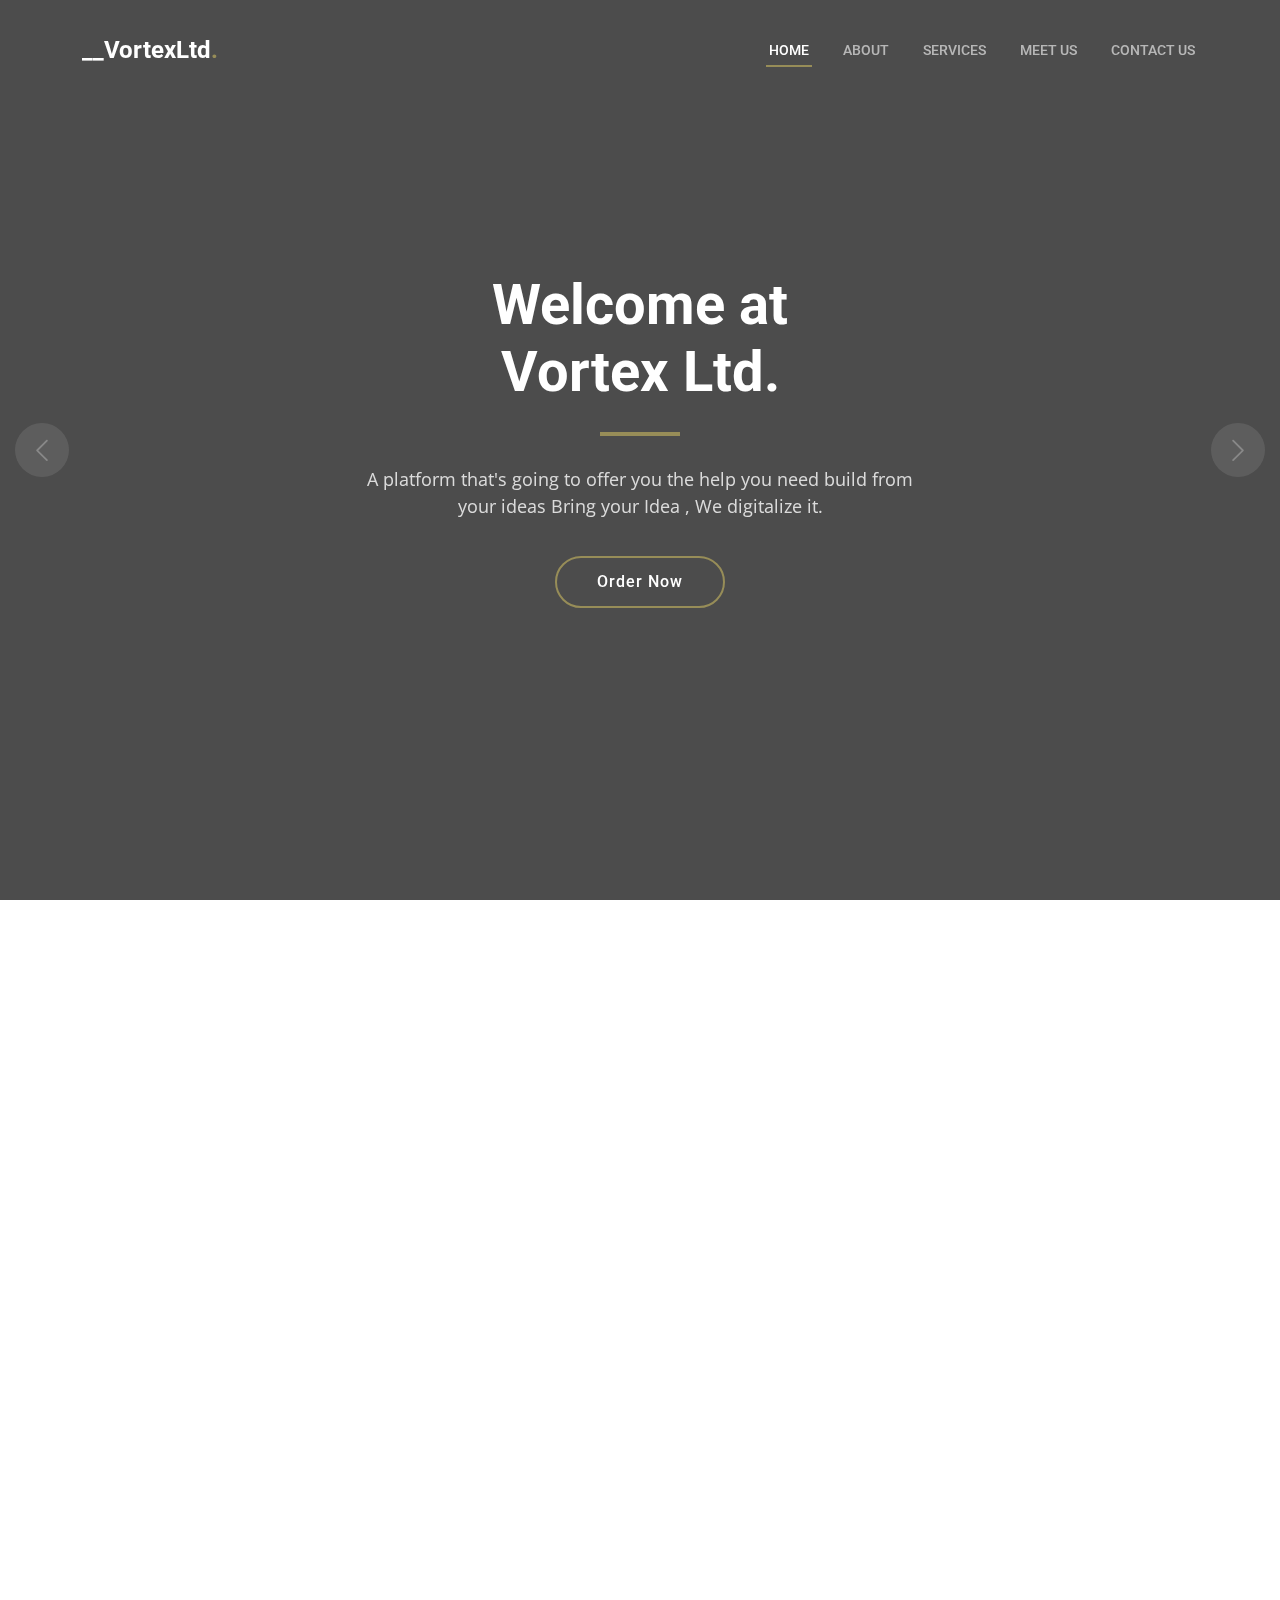
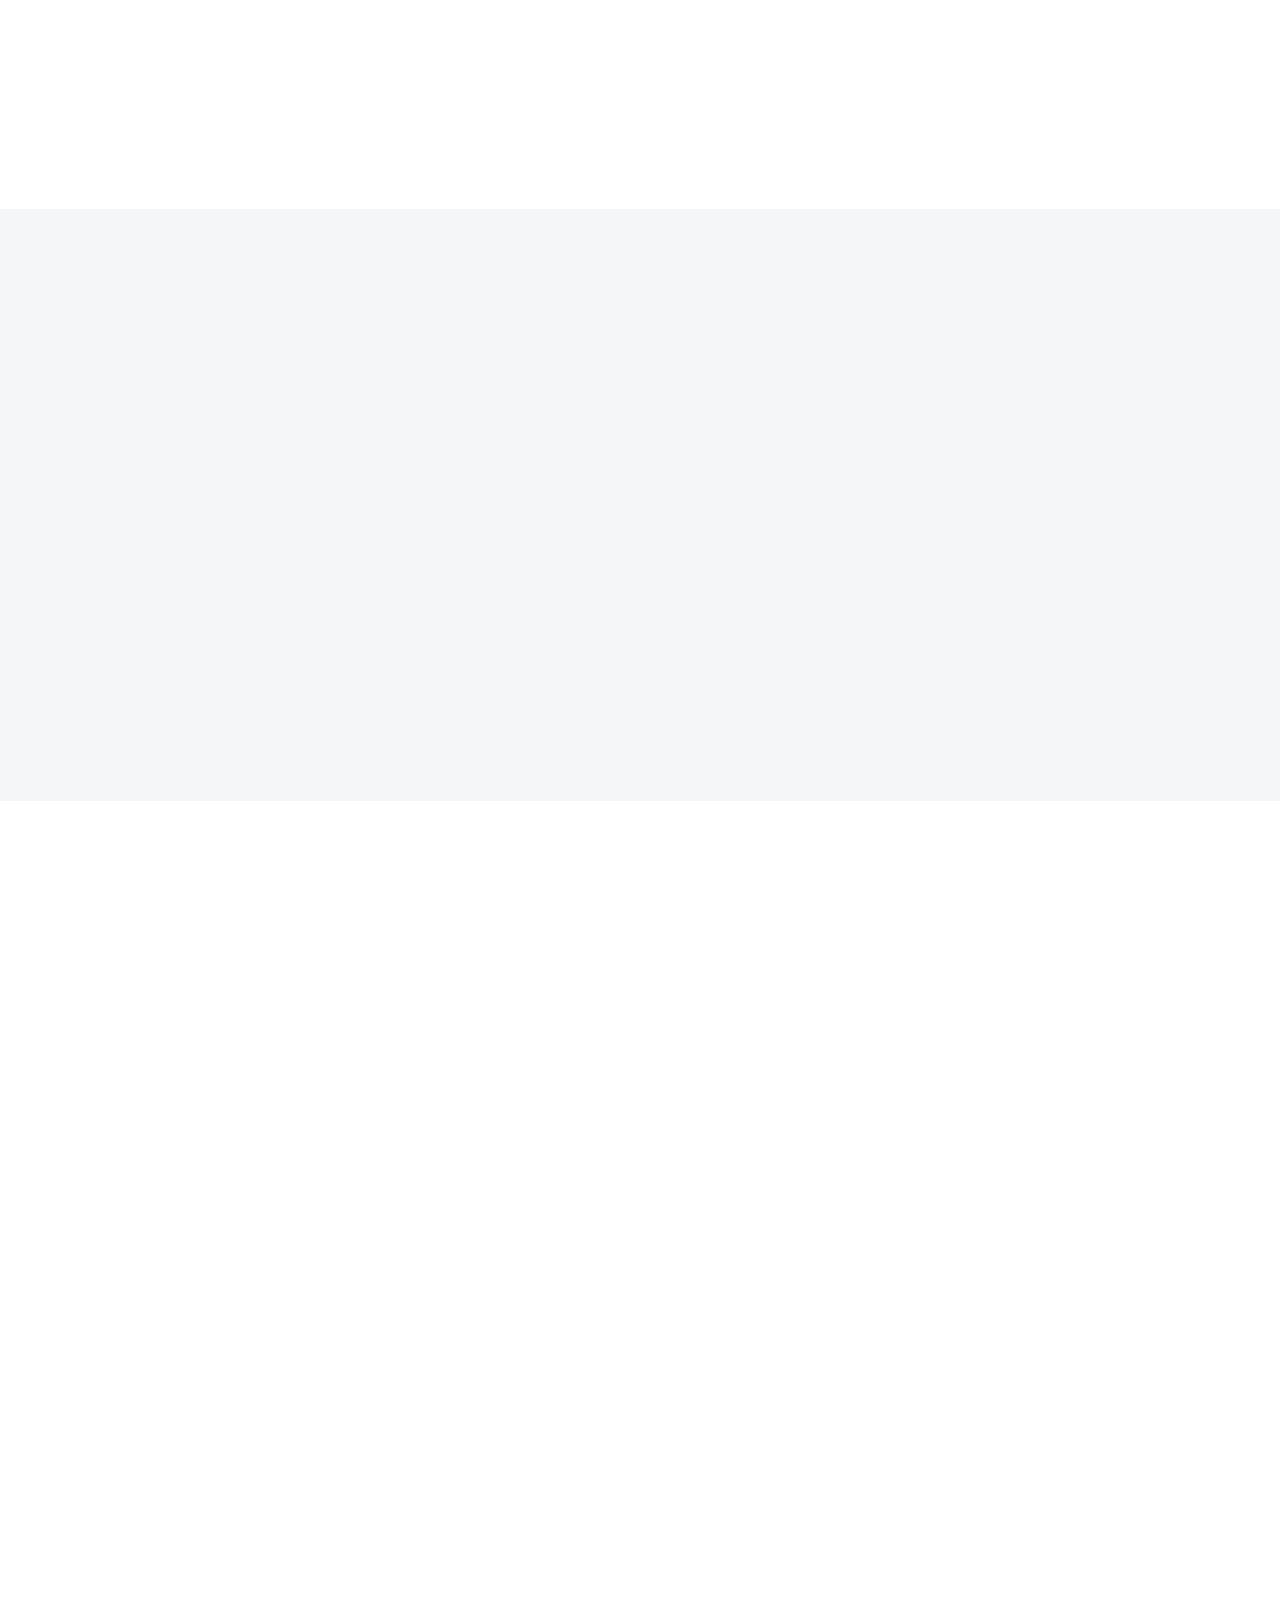
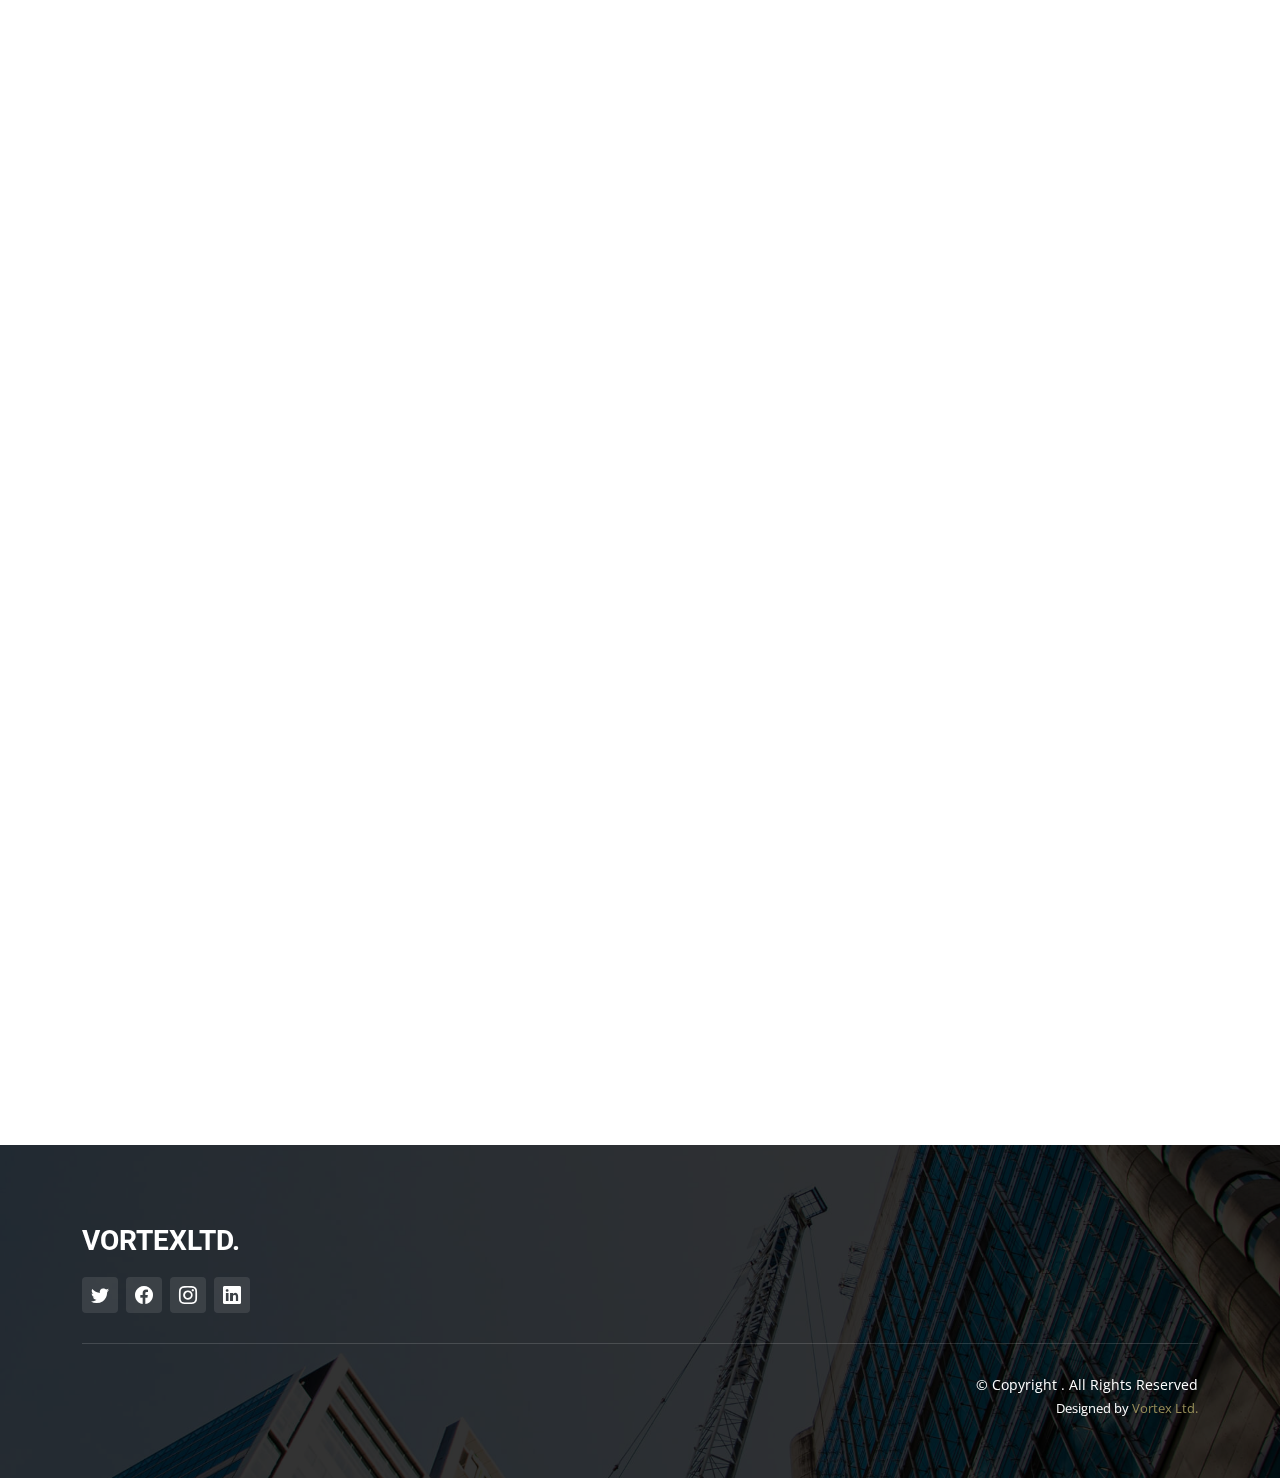
==== commit 8bef4b2a: "initial commit" ====
--- a/index.html
+++ b/index.html
@@ -1,5 +1,5 @@
 <!DOCTYPE html>
-<html lang="en">
+<html lang="en" >
 
 <head>
   <meta charset="utf-8">
@@ -10,7 +10,7 @@
   <meta content="" name="keywords">
 
   <!-- Favicons -->
-  <link href="assets/img/favicon2.png" rel="icon">
+  <link href="assets/img/favicon5.png" rel="icon">
   <link href="assets/img/apple-touch-icon.png" rel="apple-touch-icon">
 
   <!-- Google Fonts -->
@@ -122,18 +122,20 @@
             <div class="col-lg-7">
               
               <div class="our-story">
-                <h4>Est 1988</h4>
+                <h4>Est 2023</h4>
                 <h3>Our Story</h3>
-                <p>Inventore aliquam beatae at et id alias. Ipsa dolores amet consequuntur minima quia maxime autem.
-                  Quidem id sed ratione. Tenetur provident autem in reiciendis rerum at dolor. Aliquam consectetur
-                  laudantium temporibus dicta minus dolor.</p>
-                <ul>
-                  <li><i class="bi bi-check-circle"></i> <span>Ullamco laboris nisi ut aliquip ex ea commo</span></li>
-                  <li><i class="bi bi-check-circle"></i> <span>Duis aute irure dolor in reprehenderit in</span></li>
-                  <li><i class="bi bi-check-circle"></i> <span>Ullamco laboris nisi ut aliquip ex ea</span></li>
-                </ul>
-                <p>Vitae autem velit excepturi fugit. Animi ad non. Eligendi et non nesciunt suscipit repellendus porro in
-                  quo eveniet. Molestias in maxime doloremque.</p>
+                <p>We are Vortex, a group of talented young people aspiring for a lasting impact in the technology sector. We are learning oriented, team-workers and like-minded people with a target of building a vibrant start up community. Most of us had individual projects however we readily understood that collaboration is the cornerstone of success, as the wise saying: ‘If you want to go fast, go alone, and if you want to go far, go together.’
+
+                  With our dynamic energy, determination and a passion for progress, we strive to create cutting-edge solutions in the digital world. We are ingenious and resourceful; we are forward-thinkers, a force of innovation.
+                  
+                 
+
+                  </p>
+              
+                <p>
+                  With our dynamic energy, determination and a passion for progress, we strive to create cutting-edge solutions in the digital world. We are ingenious and resourceful; we are forward-thinkers, a force of innovation.
+                </p>
+                <p>We are Vortex.</p>
   
                 <div class="watch-video d-flex align-items-center position-relative">
                   <i class="bi bi-play-circle"></i>
@@ -162,7 +164,7 @@
           <div class="col-lg-4 col-md-6" data-aos="fade-up" data-aos-delay="100">
             <div class="service-item  position-relative">
               <div class="icon">
-                <i class="fa-solid fa-mountain-city"></i>
+                <i class="fa-solid fa-laptop-code"></i></i>
               </div>
               <h3>Web Developement</h3>
               <p>Provident nihil minus qui consequatur non omnis maiores. Eos accusantium minus dolores iure perferendis
@@ -175,7 +177,7 @@
           <div class="col-lg-4 col-md-6" data-aos="fade-up" data-aos-delay="200">
             <div class="service-item position-relative">
               <div class="icon">
-                <i class="fa-solid fa-arrow-up-from-ground-water"></i>
+                <i class="fa-solid fa-mobile-screen-button"></i>
               </div>
               <h3>Mobile Applications</h3>
               <p>Ut autem aut autem non a. Sint sint sit facilis nam iusto sint. Libero corrupti neque eum hic non ut
@@ -420,7 +422,7 @@
 
           <div class="col-lg-4 col-md-6">
             <div class="footer-info">
-              <h3>STUTRAIN</h3>
+              <h3>VortexLtd.</h3>
           
               <div class="social-links d-flex mt-3">
                 <a href="#" class="d-flex align-items-center justify-content-center"><i class="bi bi-twitter"></i></a>
@@ -438,7 +440,7 @@
     <div class="footer-legal text-center position-relative">
       <div class="container">
         <div class="copyright">
-          &copy; Copyright <strong><span>StuTrain</span></strong>. All Rights Reserved
+          &copy; Copyright <strong><span></span></strong>. All Rights Reserved
         </div>
         <div class="credits">
           Designed by <a href="#">Vortex Ltd.</a> 
--- a/assets/css/main.css
+++ b/assets/css/main.css
@@ -187,9 +187,10 @@
   line-height: 0;
 }
 
-.scroll-top:hover {
-  background: #ffc732;
-  color: #fff;
+.scroll-top i:hover {
+  background: var(--color-secondary);
+  color:var(--color-primary);
+  
 }
 
 .scroll-top.active {
@@ -1670,9 +1671,9 @@
   height: 56px;
   font-size: 24px;
   line-height: 0;
-  color: var(--color-primary);
+  color: var(--color-secondary.scroll-top i );
   border-radius: 50%;
-  border: 2px dotted var(--color-primary);
+  border: 2px solid var(--color-primary);
 }
 
 .contact .info-item h3 {
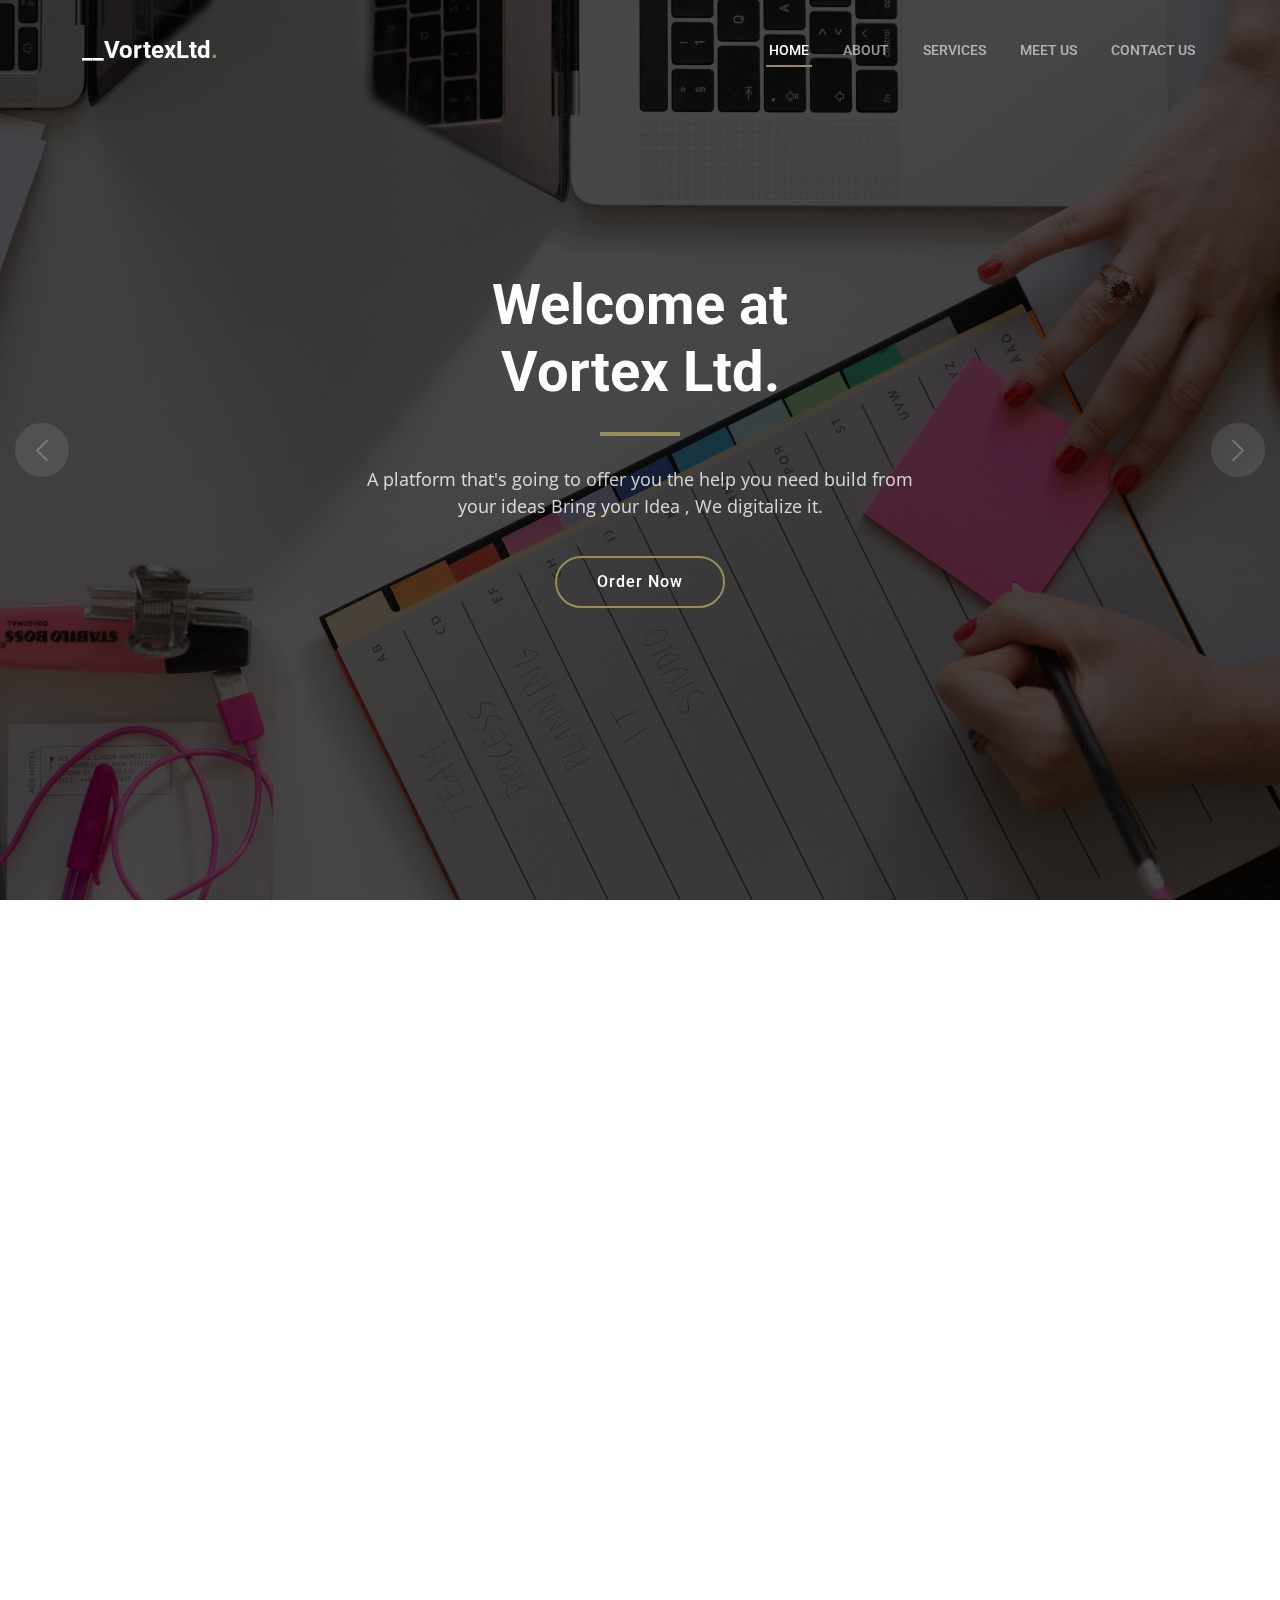
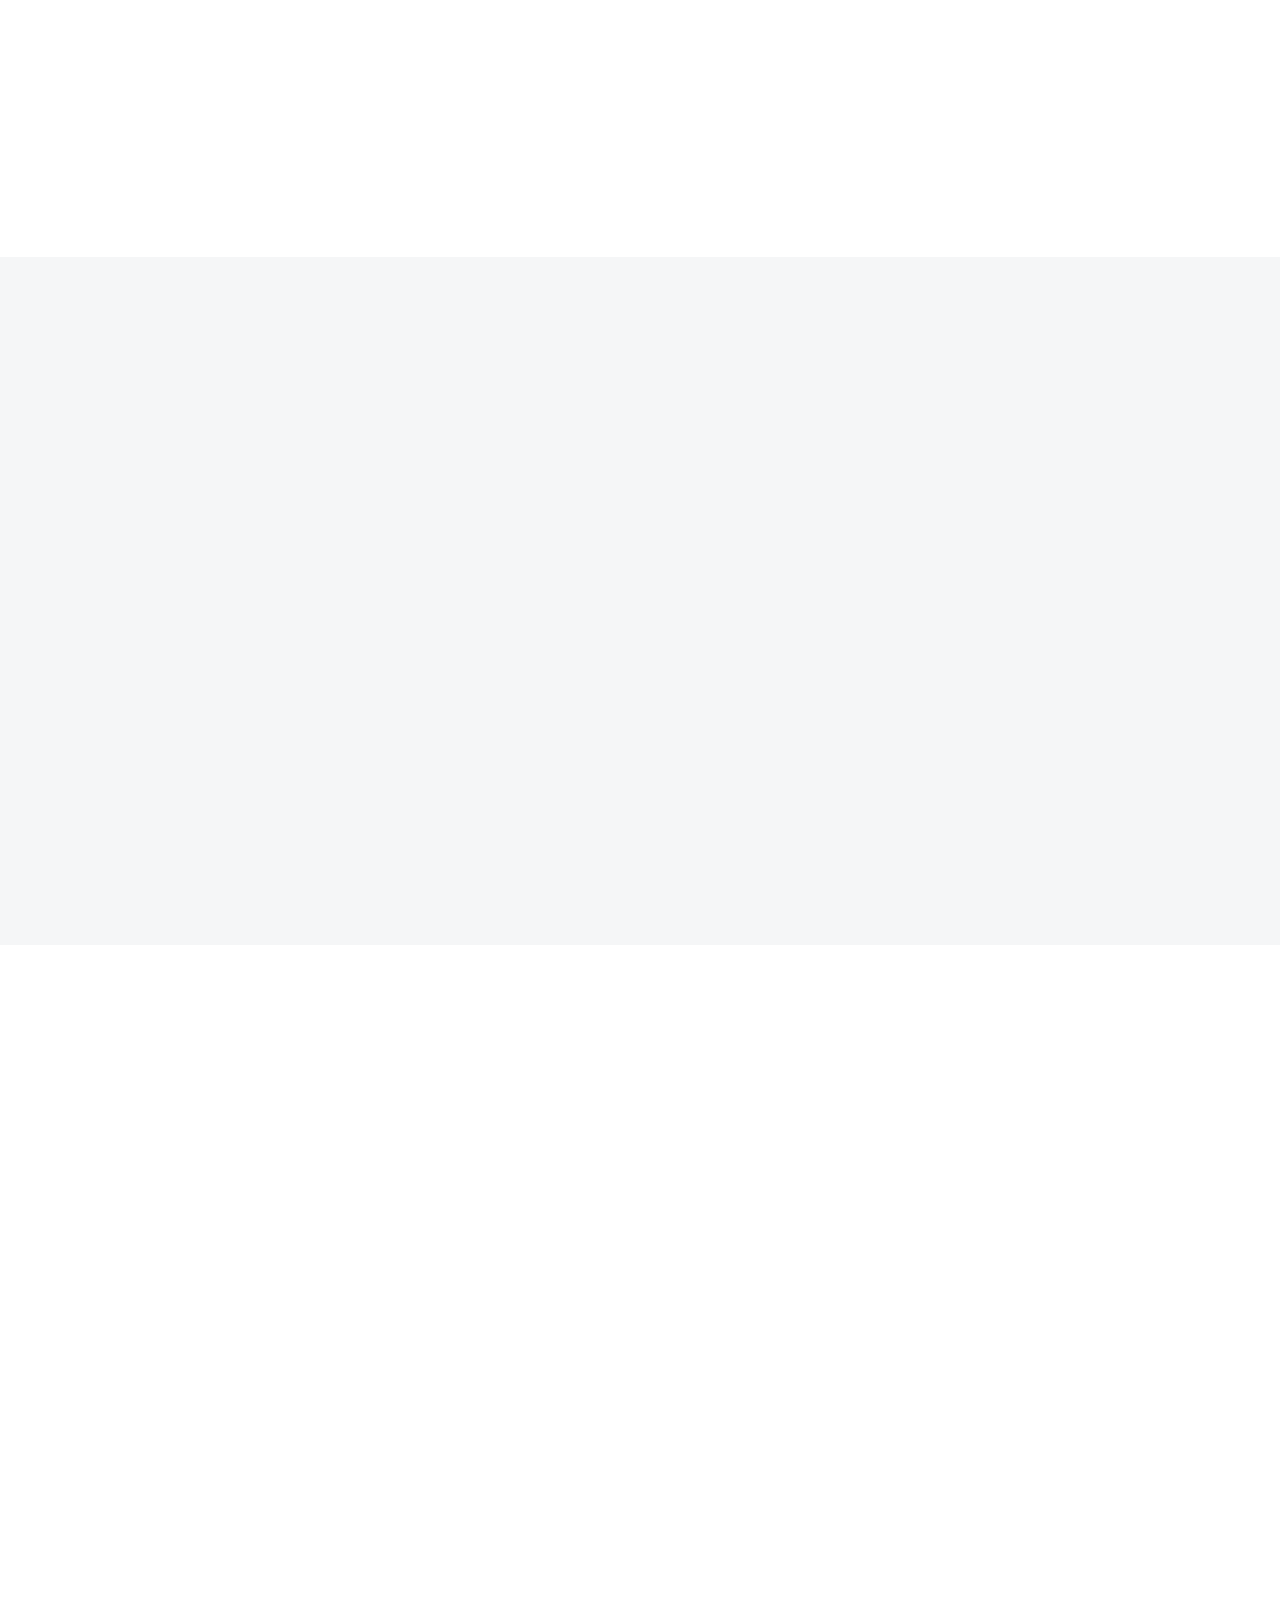
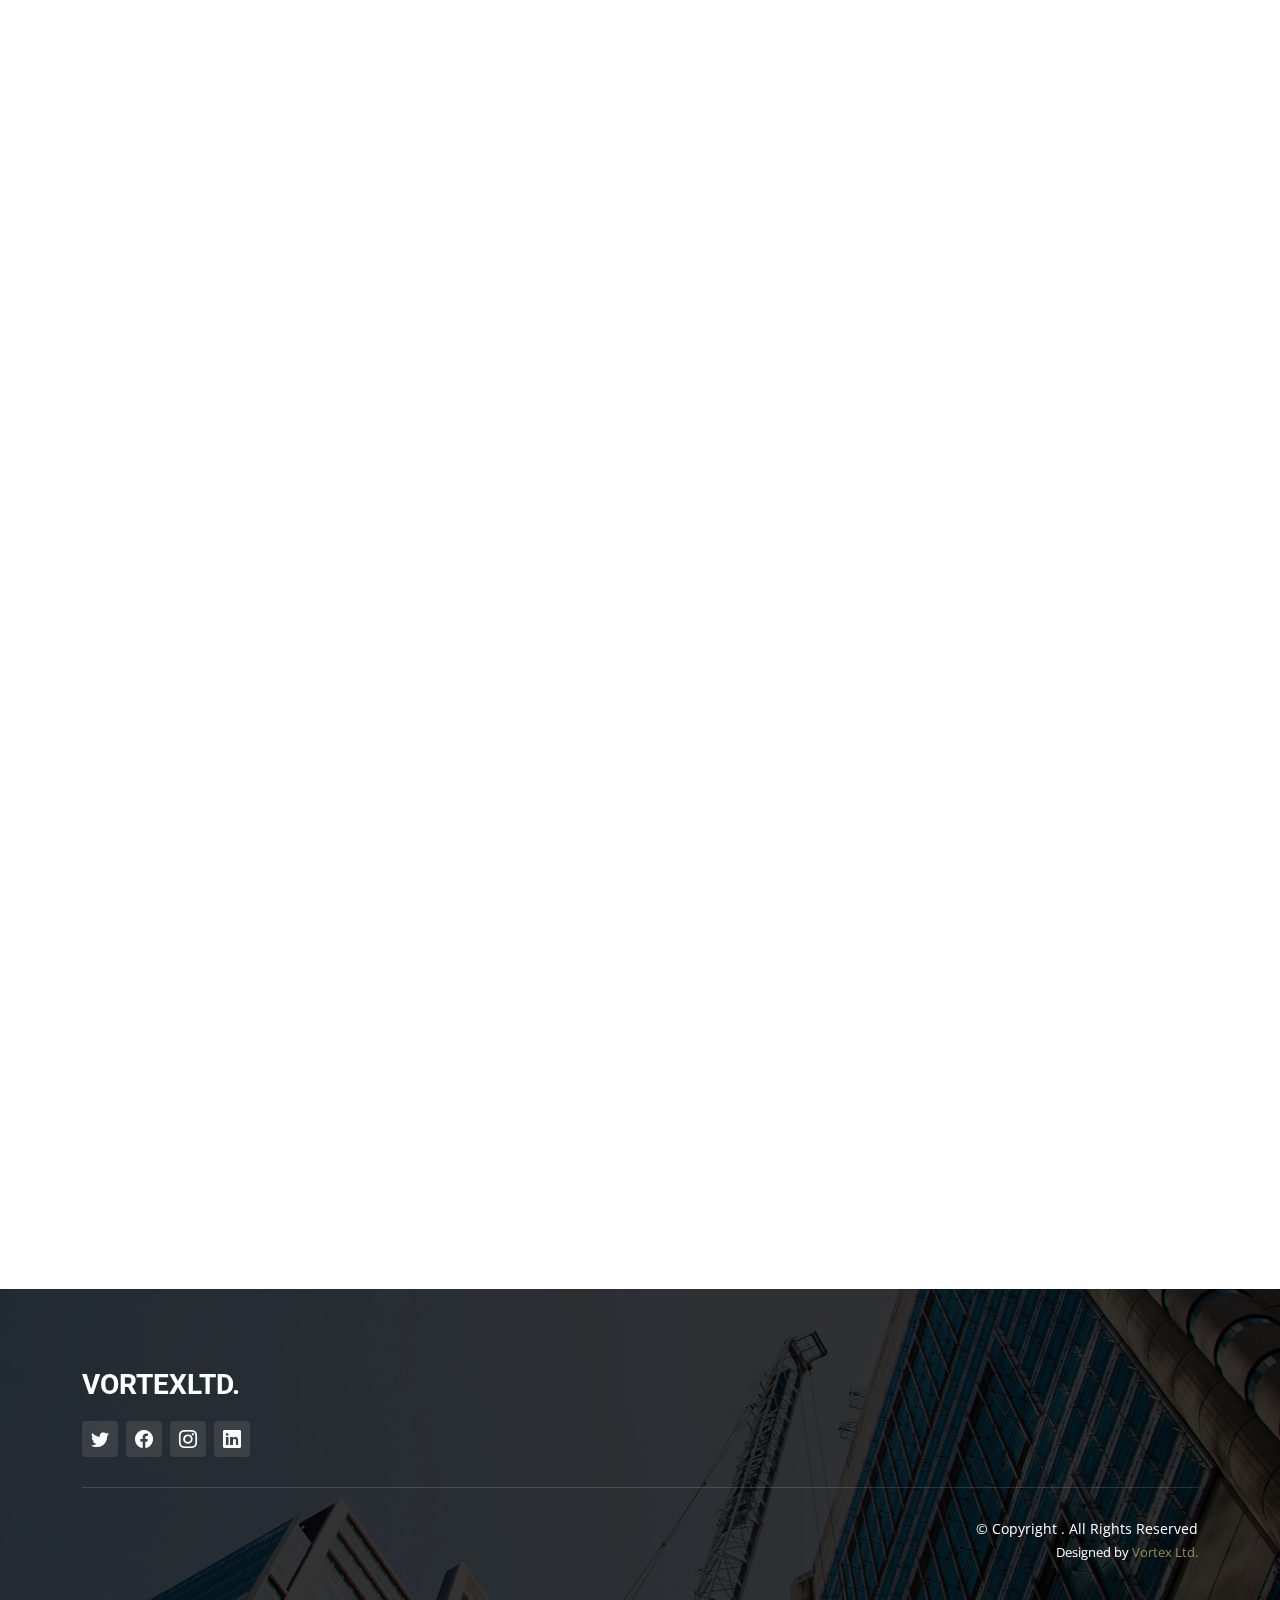
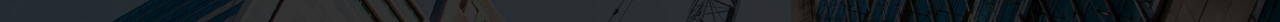
==== commit eda8cfb9: "vortex" ====
--- a/index.html
+++ b/index.html
@@ -1,5 +1,5 @@
 <!DOCTYPE html>
-<html lang="en" >
+<html lang="en">
 
 <head>
   <meta charset="utf-8">
@@ -124,10 +124,9 @@
               <div class="our-story">
                 <h4>Est 2023</h4>
                 <h3>Our Story</h3>
-                <p>We are Vortex, a group of talented young people aspiring for a lasting impact in the technology sector. We are learning oriented, team-workers and like-minded people with a target of building a vibrant start up community. Most of us had individual projects however we readily understood that collaboration is the cornerstone of success, as the wise saying: ‘If you want to go fast, go alone, and if you want to go far, go together.’
-
-                  With our dynamic energy, determination and a passion for progress, we strive to create cutting-edge solutions in the digital world. We are ingenious and resourceful; we are forward-thinkers, a force of innovation.
-                  
+                <p>Enthusiastic about the art of programming, a cadre of youthful minds opted to unite in pursuit of a grand endeavor. Among them were those pursuing independent projects, some harboring aspirations to acquire proficiency in emerging technologies, while others simply sought the camaraderie of like-minded individuals. Swiftly, they discerned the pivotal importance of collaborative efforts, unwavering in their allegiance to the adage: "To progress swiftly, labor alone; to traverse great distances, labor as a team."
+
+                  Hence, fortified by resolve and ingenuity, they labor diligently to craft pioneering solutions for the digital realm. These youthful aspirants collectively constitute our identity, as they constitute Vortex.
                  
 
                   </p>
@@ -167,8 +166,7 @@
                 <i class="fa-solid fa-laptop-code"></i></i>
               </div>
               <h3>Web Developement</h3>
-              <p>Provident nihil minus qui consequatur non omnis maiores. Eos accusantium minus dolores iure perferendis
-                tempore et consequatur.</p>
+              <p>In today's fast-paced digital landscape, a captivating online presence is your key to success. At VortexLtd  , we specialize in crafting extraordinary web experiences that not only leave a lasting impression but also drive results.</p>
               <a href="service-details.html" class="readmore stretched-link">Learn more <i
                   class="bi bi-arrow-right"></i></a>
             </div>
@@ -180,8 +178,7 @@
                 <i class="fa-solid fa-mobile-screen-button"></i>
               </div>
               <h3>Mobile Applications</h3>
-              <p>Ut autem aut autem non a. Sint sint sit facilis nam iusto sint. Libero corrupti neque eum hic non ut
-                nesciunt dolorem.</p>
+              <p>In the age of smartphones and tablets, having a mobile presence is not just an option; it's a necessity. At VortexLtd , we are your trusted partner in crafting top-tier mobile applications that seamlessly connect you with your audience.</p>
               <a href="service-details.html" class="readmore stretched-link">Learn more <i
                   class="bi bi-arrow-right"></i></a>
             </div>
@@ -193,8 +190,7 @@
                 <i class="fa-solid fa-compass-drafting"></i>
               </div>
               <h3>Web Design </h3>
-              <p>Ut excepturi voluptatem nisi sed. Quidem fuga consequatur. Minus ea aut. Vel qui id voluptas adipisci
-                eos earum corrupti.</p>
+              <p>Your website is the digital face of your business, and first impressions matter. At VortexLtd, we are masters at turning online visions into captivating realities. Our web design team is here to breathe life into your brand, creating visually stunning, user-friendly websites that leave a lasting impact.</p>
               <a href="service-details.html" class="readmore stretched-link">Learn more <i
                   class="bi bi-arrow-right"></i></a>
             </div>
--- a/assets/css/main.css
+++ b/assets/css/main.css
@@ -1671,7 +1671,9 @@
   height: 56px;
   font-size: 24px;
   line-height: 0;
-  color: var(--color-secondary.scroll-top i );
+  color: var(--color-secondary)
+}
+  .scroll-top i {
   border-radius: 50%;
   border: 2px solid var(--color-primary);
 }
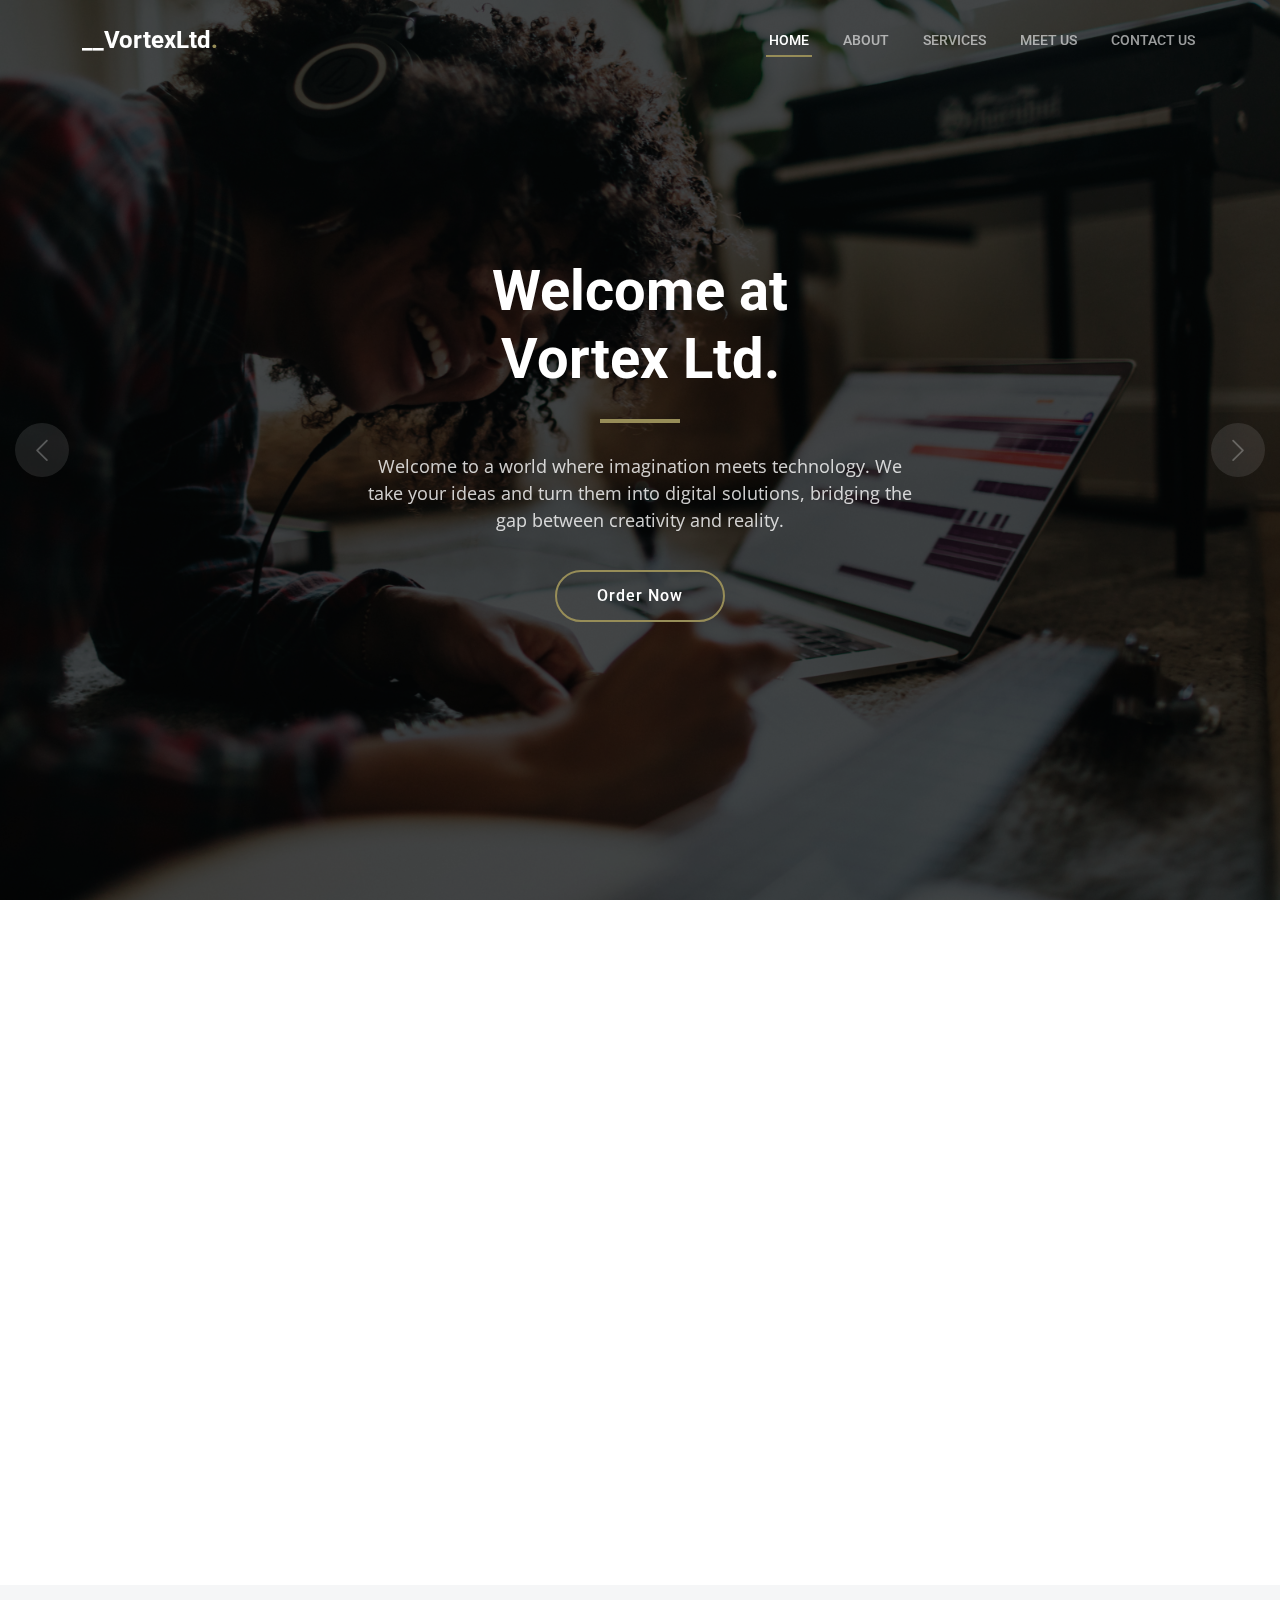
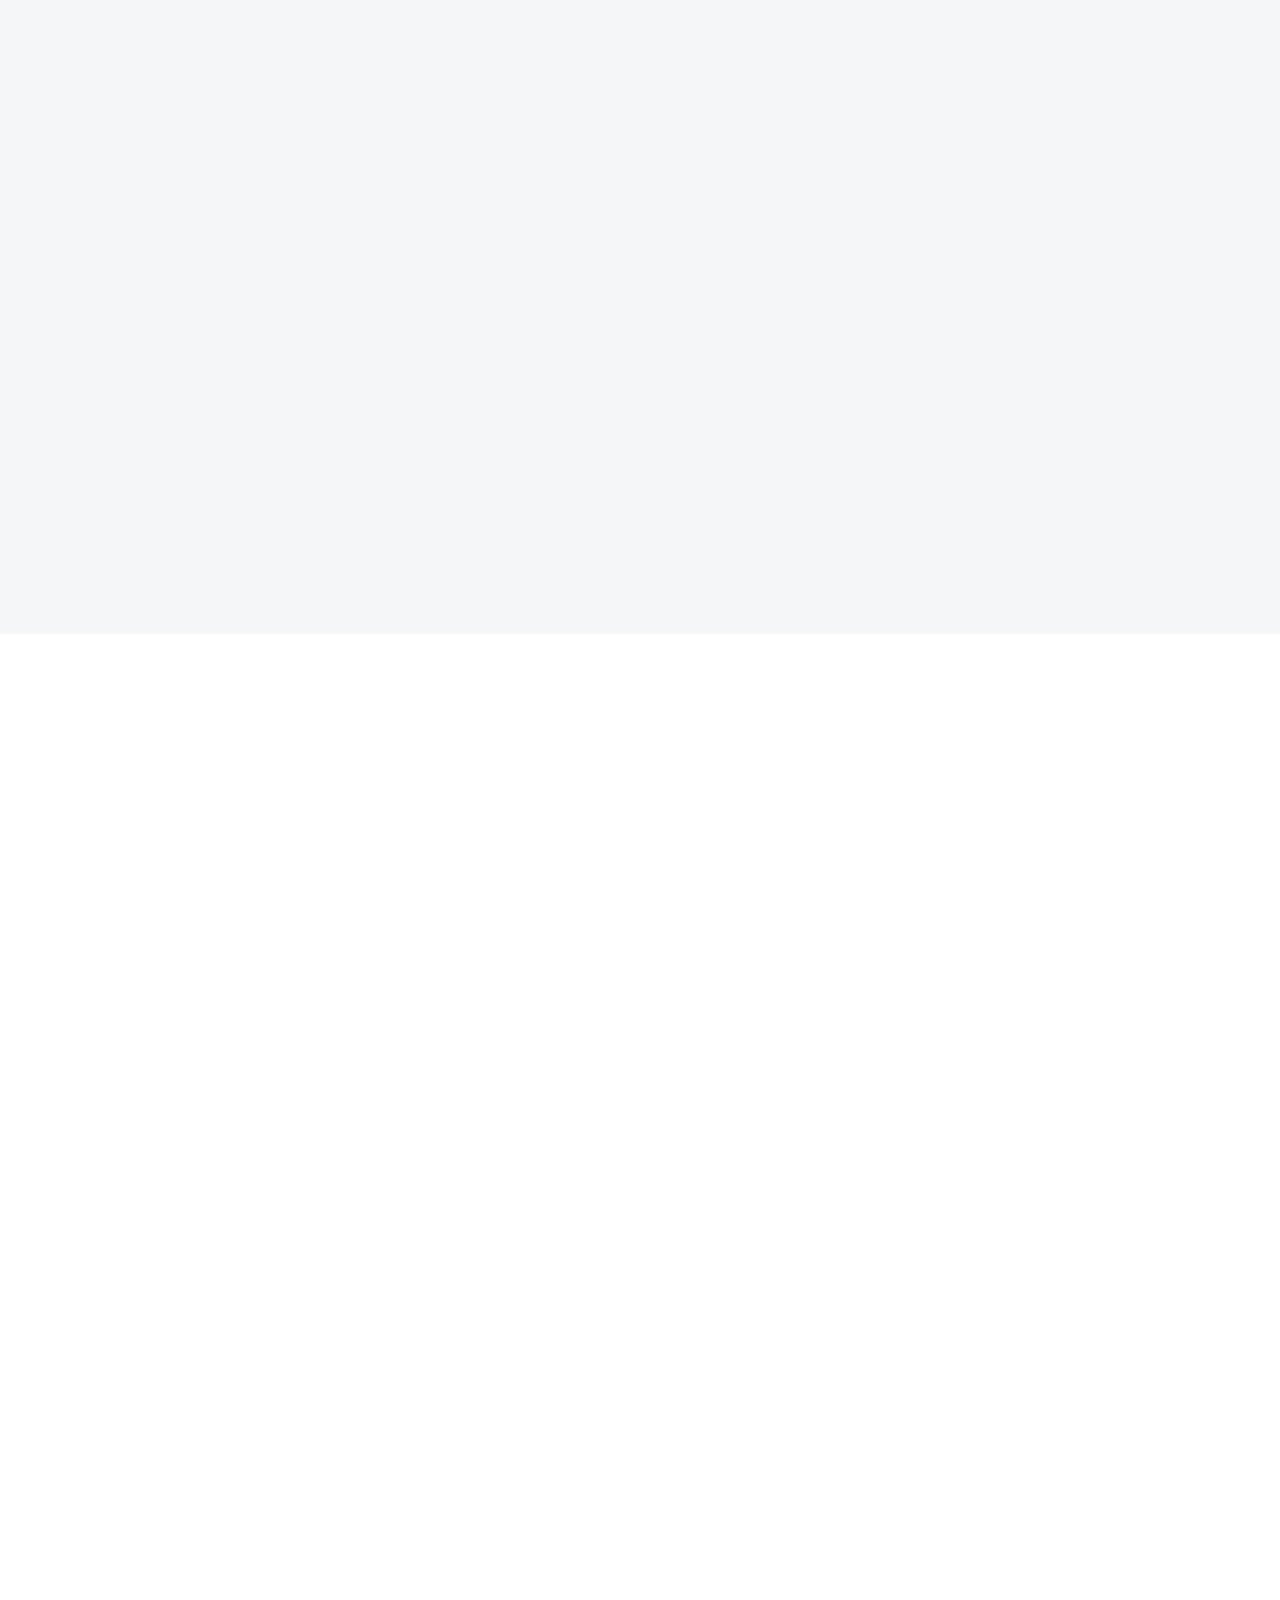
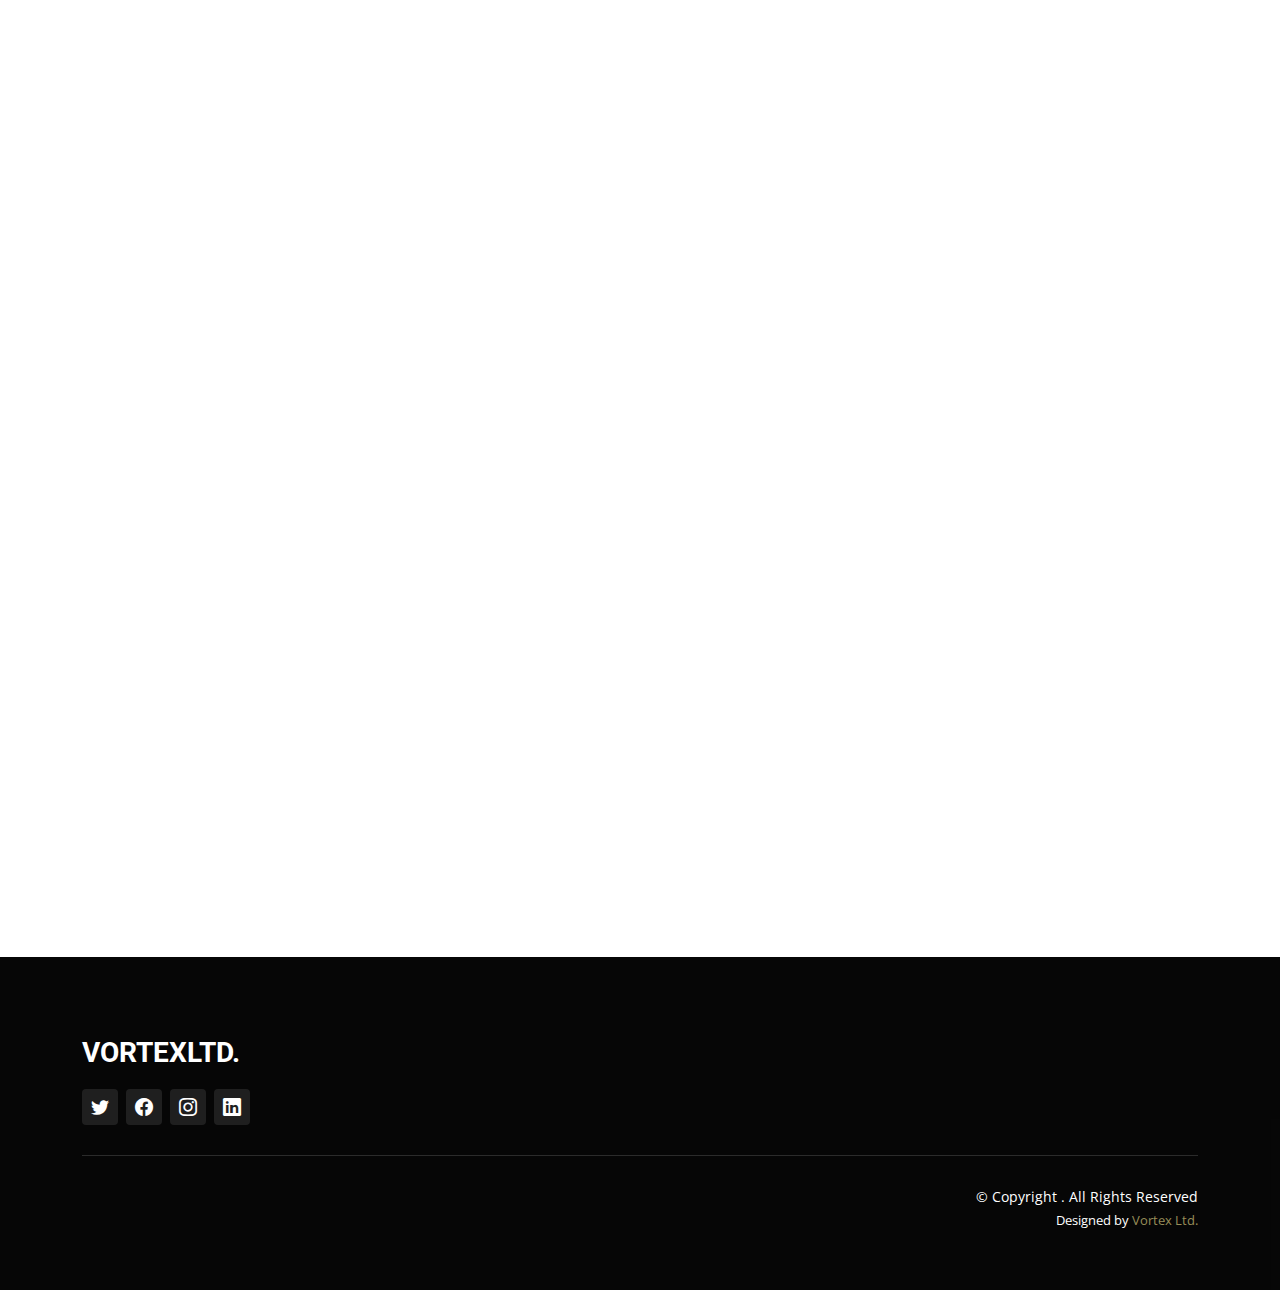
==== commit 540172cd: ""last updates" [O" ====
--- a/index.html
+++ b/index.html
@@ -35,7 +35,7 @@
 </head>
 
 
-<body>
+<body class="dark">
 
  <!-- ======= Header ======= -->
  <header id="header" class="header d-flex align-items-center">
@@ -74,8 +74,7 @@
         <div class="row justify-content-center">
           <div class="col-lg-6 text-center">
             <h2 data-aos="fade-down">Welcome at</br><span>Vortex Ltd.</span></h2>
-            <p data-aos="fade-up">A platform that's going to offer you the help you need build from your ideas
-              Bring your Idea , We  digitalize it.
+            <p data-aos="fade-up">Welcome to a world where imagination meets technology. We take your ideas and turn them into digital solutions, bridging the gap between creativity and reality.
             </p>
             <a data-aos="fade-up" data-aos-delay="200" href="#contact" class="btn-get-started">Order Now</a>
             
@@ -84,7 +83,7 @@
       </div>
     </div>
 
-    <div id="hero-carousel" class="carousel slide" data-bs-ride="carousel" data-bs-interval="5000">
+    <div id="hero-carousel" class="carousel slide carousel-fade" data-bs-ride="carousel" data-bs-interval="5000">
 
       <div class="carousel-item active" style="background-image: url(assets/img/hero-carou/hero-carousel-1.jpg)">
       </div>
@@ -117,30 +116,24 @@
 
           <div class="row position-relative">
   
-            <div class="col-lg-7 about-img" style="background-image: url(assets/img/about.jpg);"></div>
+            <div class="col-lg-7 about-img" style="background-image: url(assets/img/about3.webp);"></div>
   
             <div class="col-lg-7">
               
               <div class="our-story">
-                <h4>Est 2023</h4>
+                <h4>Est. 2023</h4>
                 <h3>Our Story</h3>
-                <p>Enthusiastic about the art of programming, a cadre of youthful minds opted to unite in pursuit of a grand endeavor. Among them were those pursuing independent projects, some harboring aspirations to acquire proficiency in emerging technologies, while others simply sought the camaraderie of like-minded individuals. Swiftly, they discerned the pivotal importance of collaborative efforts, unwavering in their allegiance to the adage: "To progress swiftly, labor alone; to traverse great distances, labor as a team."
-
-                  Hence, fortified by resolve and ingenuity, they labor diligently to craft pioneering solutions for the digital realm. These youthful aspirants collectively constitute our identity, as they constitute Vortex.
+                <p>Fueled by their love for coding, a group of young people came together with a common goal. Some were working on their own projects, others wanted to learn new tech, and some just wanted to connect with like-minded folks. It didn't take long for them to realize that their collaborative efforts held the key to success, firmly embracing the age-old adage: "If you want to go fast, go alone, and if you want to go far, go together."
+
                  
-
                   </p>
               
                 <p>
-                  With our dynamic energy, determination and a passion for progress, we strive to create cutting-edge solutions in the digital world. We are ingenious and resourceful; we are forward-thinkers, a force of innovation.
+                  With determination and creativity, they're working hard to create new and exciting digital solutions. These bright minds are none other than us, and together, we constitute a big team known as Vortex.
                 </p>
-                <p>We are Vortex.</p>
-  
-                <div class="watch-video d-flex align-items-center position-relative">
-                  <i class="bi bi-play-circle"></i>
-                  <a href="https://www.youtube.com/watch?v=LXb3EKWsInQ" class="glightbox stretched-link">Watch Video</a>
-                </div>
-              </div>
+                
+  
+               
             </div>
   
           </div>
@@ -167,8 +160,7 @@
               </div>
               <h3>Web Developement</h3>
               <p>In today's fast-paced digital landscape, a captivating online presence is your key to success. At VortexLtd  , we specialize in crafting extraordinary web experiences that not only leave a lasting impression but also drive results.</p>
-              <a href="service-details.html" class="readmore stretched-link">Learn more <i
-                  class="bi bi-arrow-right"></i></a>
+             
             </div>
           </div><!-- End Service Item -->
 
@@ -179,8 +171,7 @@
               </div>
               <h3>Mobile Applications</h3>
               <p>In the age of smartphones and tablets, having a mobile presence is not just an option; it's a necessity. At VortexLtd , we are your trusted partner in crafting top-tier mobile applications that seamlessly connect you with your audience.</p>
-              <a href="service-details.html" class="readmore stretched-link">Learn more <i
-                  class="bi bi-arrow-right"></i></a>
+      
             </div>
           </div><!-- End Service Item -->
 
@@ -191,8 +182,7 @@
               </div>
               <h3>Web Design </h3>
               <p>Your website is the digital face of your business, and first impressions matter. At VortexLtd, we are masters at turning online visions into captivating realities. Our web design team is here to breathe life into your brand, creating visually stunning, user-friendly websites that leave a lasting impact.</p>
-              <a href="service-details.html" class="readmore stretched-link">Learn more <i
-                  class="bi bi-arrow-right"></i></a>
+              
             </div>
          
 
@@ -220,7 +210,7 @@
 
           <div class="col-lg-4 col-md-6 member" data-aos="fade-up" data-aos-delay="100">
             <div class="member-img">
-              <img src="assets/img/team/team-1.jpg" class="img-fluid" alt="">
+              <img src="assets/img/team/klaus.jpg" class="img-fluid" alt="">
               <div class="social">
                 <a href="#"><i class="bi bi-twitter"></i></a>
                 <a href="#"><i class="bi bi-facebook"></i></a>
@@ -231,7 +221,7 @@
             <div class="member-info text-center">
               <h4>Kira Klaus Clairy</h4>
               <span>Chief Executive Officer</span>
-              <p>Aliquam iure quaerat voluptatem praesentium possimus unde laudantium vel dolorum distinctio dire flow
+              <p>
               </p>
             </div>
           </div><!-- End Team Member -->
@@ -249,8 +239,7 @@
             <div class="member-info text-center">
               <h4>S. Ariel Shalom</h4>
               <span>Fullstack Developer</span>
-              <p>Labore ipsam sit consequatur exercitationem rerum laboriosam laudantium aut quod dolores exercitationem
-                ut</p>
+              <p></p>
             </div>
           </div><!-- End Team Member -->
 
@@ -267,14 +256,13 @@
             <div class="member-info text-center">
               <h4>Don Divin</h4>
               <span>Backend Develloper</span>
-              <p>Illum minima ea autem doloremque ipsum quidem quas aspernatur modi ut praesentium vel tque sed facilis
-                at qui</p>
+              <p></p>
             </div>
           </div><!-- End Team Member -->
 
           <div class="col-lg-4 col-md-6 member" data-aos="fade-up" data-aos-delay="400">
             <div class="member-img">
-              <img src="assets/img/team/team-4.jpg" class="img-fluid" alt="">
+              <img src="assets/img/team/costaIdel.jpg" class="img-fluid" alt="">
               <div class="social">
                 <a href="#"><i class="bi bi-twitter"></i></a>
                 <a href="#"><i class="bi bi-facebook"></i></a>
@@ -285,14 +273,13 @@
             <div class="member-info text-center">
               <h4>Odel Costa</h4>
               <span>Mobile Devellopper</span>
-              <p>Magni voluptatem accusamus assumenda cum nisi aut qui dolorem voluptate sed et veniam quasi quam
-                consectetur</p>
+              <p></p>
             </div>
           </div><!-- End Team Member -->
 
           <div class="col-lg-4 col-md-6 member" data-aos="fade-up" data-aos-delay="500">
             <div class="member-img">
-              <img src="assets/img/team/team-5.jpg" class="img-fluid" alt="">
+              <img src="assets/img/team/francis.jpg" class="img-fluid" alt="">
               <div class="social">
                 <a href="#"><i class="bi bi-twitter"></i></a>
                 <a href="#"><i class="bi bi-facebook"></i></a>
@@ -303,8 +290,7 @@
             <div class="member-info text-center">
               <h4>Dorel</h4>
               <span>Backend develloper</span>
-              <p>Qui consequuntur quos accusamus magnam quo est molestiae eius laboriosam sunt doloribus quia impedit
-                laborum velit</p>
+              <p></p>
             </div>
           </div><!-- End Team Member -->
 
@@ -321,8 +307,7 @@
             <div class="member-info text-center">
               <h4>Keith</h4>
               <span>Web devlopper</span>
-              <p>Sint sint eveniet explicabo amet consequatur nesciunt error enim rerum earum et omnis fugit eligendi
-                cupiditate vel</p>
+              <p></p>
             </div>
           </div><!-- End Team Member -->
 
@@ -371,9 +356,9 @@
         <div class="row gy-4 mt-1">
 
           <div class="col-lg-6 ">
-            <iframe
-              src="https://www.google.com/maps/embed?pb=!1m14!1m8!1m3!1d12097.433213460943!2d-74.0062269!3d40.7101282!3m2!1i1024!2i768!4f13.1!3m3!1m2!1s0x0%3A0xb89d1fe6bc499443!2sDowntown+Conference+Center!5e0!3m2!1smk!2sbg!4v1539943755621"
-              frameborder="0" style="border:0; width: 100%; height: 384px;" allowfullscreen></iframe>
+            <img
+              src="assets/img/callcenter.jpg"
+              frameborder="0" style="border:0; width: 500px; height: 500px;">
           </div><!-- End Google Maps -->
 
           <div class="col-lg-6">
--- a/assets/css/main.css
+++ b/assets/css/main.css
@@ -1,14 +1,4 @@
-/**
-* Template Name: UpConstruction - v1.3.0
-* Template URL: https://bootstrapmade.com/upconstruction-bootstrap-construction-website-template/
-* Author: BootstrapMade.com
-* License: https://bootstrapmade.com/license/
-*/
-
-/*--------------------------------------------------------------
-# Set main reusable colors and fonts using CSS variables
-# Learn more about CSS variables at https://developer.mozilla.org/en-US/docs/Web/CSS/Using_CSS_custom_properties
---------------------------------------------------------------*/
+
 /* Fonts */
 :root {
   --font-default: "Open Sans", system-ui, -apple-system, "Segoe UI", Roboto, "Helvetica Neue", Arial, "Noto Sans", "Liberation Sans", sans-serif, "Apple Color Emoji", "Segoe UI Emoji", "Segoe UI Symbol", "Noto Color Emoji";
@@ -35,7 +25,15 @@
   font-family: var(--font-default);
   color: var(--color-default);
   overflow-x: hidden;
-}
+ 
+ 
+}
+/*body {
+  font-family: var(--font-default);
+  color: var(--color-default);
+  overflow-x: hidden;
+} */
+
 
 a {
   color: var(--color-primary);
@@ -692,38 +690,6 @@
   }
 }
 
-/*--------------------------------------------------------------
-# Constructions Section
---------------------------------------------------------------*/
-.constructions .card-item {
-  border: 1px solid rgba(82, 86, 94, 0.2);
-  background: #fff;
-  position: relative;
-  border-radius: 0;
-}
-
-.constructions .card-item .card-bg {
-  min-height: 300px;
-  background-size: cover;
-  background-position: center;
-  background-repeat: no-repeat;
-}
-
-.constructions .card-item .card-body {
-  padding: 30px;
-}
-
-.constructions .card-item h4 {
-  font-weight: 700;
-  font-size: 20px;
-  margin-bottom: 15px;
-  color: var(--color-secondary);
-}
-
-.constructions .card-item p {
-  color: var(--color-secondary);
-  margin: 0;
-}
 
 /*--------------------------------------------------------------
 # Services Section
@@ -891,307 +857,9 @@
   margin-bottom: 0;
 }
 
-/*--------------------------------------------------------------
-# Our Projects Section
---------------------------------------------------------------*/
-.projects .portfolio-flters {
-  padding: 0;
-  margin: 0 auto 20px auto;
-  list-style: none;
-  text-align: center;
-}
-
-.projects .portfolio-flters li {
-  cursor: pointer;
-  display: inline-block;
-  padding: 0;
-  font-size: 18px;
-  font-weight: 500;
-  margin: 0 10px;
-  line-height: 1;
-  margin-bottom: 5px;
-  transition: all 0.3s ease-in-out;
-}
-
-.projects .portfolio-flters li:hover,
-.projects .portfolio-flters li.filter-active {
-  color: var(--color-primary);
-}
-
-.projects .portfolio-flters li:first-child {
-  margin-left: 0;
-}
-
-.projects .portfolio-flters li:last-child {
-  margin-right: 0;
-}
-
-@media (max-width: 575px) {
-  .projects .portfolio-flters li {
-    font-size: 14px;
-    margin: 0 5px;
-  }
-}
-
-.projects .portfolio-content {
-  position: relative;
-  overflow: hidden;
-}
-
-.projects .portfolio-content img {
-  transition: 0.3s;
-}
-
-.projects .portfolio-content .portfolio-info {
-  opacity: 0;
-  position: absolute;
-  inset: 0;
-  z-index: 3;
-  transition: all ease-in-out 0.3s;
-  background: rgba(0, 0, 0, 0.6);
-  padding: 15px;
-}
-
-.projects .portfolio-content .portfolio-info h4 {
-  font-size: 14px;
-  padding: 5px 10px;
-  font-weight: 400;
-  color: #fff;
-  display: inline-block;
-  background-color: var(--color-primary);
-}
-
-.projects .portfolio-content .portfolio-info p {
-  position: absolute;
-  bottom: 10px;
-  text-align: center;
-  display: inline-block;
-  left: 0;
-  right: 0;
-  font-size: 16px;
-  font-weight: 600;
-  color: rgba(255, 255, 255, 0.8);
-}
-
-.projects .portfolio-content .portfolio-info .preview-link,
-.projects .portfolio-content .portfolio-info .details-link {
-  position: absolute;
-  left: calc(50% - 40px);
-  font-size: 26px;
-  top: calc(50% - 14px);
-  color: #fff;
-  transition: 0.3s;
-  line-height: 1.2;
-}
-
-.projects .portfolio-content .portfolio-info .preview-link:hover,
-.projects .portfolio-content .portfolio-info .details-link:hover {
-  color: var(--color-primary);
-}
-
-.projects .portfolio-content .portfolio-info .details-link {
-  left: 50%;
-  font-size: 34px;
-  line-height: 0;
-}
-
-.projects .portfolio-content:hover .portfolio-info {
-  opacity: 1;
-}
-
-.projects .portfolio-content:hover img {
-  transform: scale(1.1);
-}
-
-/*--------------------------------------------------------------
-# Testimonials Section
---------------------------------------------------------------*/
-.testimonials .testimonial-wrap {
-  padding-left: 50px;
-}
-
-.testimonials .testimonials-carousel,
-.testimonials .testimonials-slider {
-  overflow: hidden;
-}
-
-.testimonials .testimonial-item {
-  box-sizing: content-box;
-  padding: 30px 30px 30px 60px;
-  margin: 0 15px 30px 0;
-  min-height: 200px;
-  box-shadow: 0px 2px 20px rgba(82, 86, 94, 0.1);
-  position: relative;
-  background: #fff;
-}
-
-.testimonials .testimonial-item .testimonial-img {
-  width: 90px;
-  border-radius: 10px;
-  border: 6px solid #fff;
-  position: absolute;
-  left: -45px;
-}
-
-.testimonials .testimonial-item h3 {
-  font-size: 18px;
-  font-weight: bold;
-  margin: 10px 0 5px 0;
-  color: #000;
-}
-
-.testimonials .testimonial-item h4 {
-  font-size: 14px;
-  color: #999;
-  margin: 0;
-}
-
-.testimonials .testimonial-item .stars {
-  margin: 10px 0;
-}
-
-.testimonials .testimonial-item .stars i {
-  color: #ffc107;
-  margin: 0 1px;
-}
-
-.testimonials .testimonial-item .quote-icon-left,
-.testimonials .testimonial-item .quote-icon-right {
-  color: #ffd565;
-  font-size: 26px;
-  line-height: 0;
-}
-
-.testimonials .testimonial-item .quote-icon-left {
-  display: inline-block;
-  left: -5px;
-  position: relative;
-}
-
-.testimonials .testimonial-item .quote-icon-right {
-  display: inline-block;
-  right: -5px;
-  position: relative;
-  top: 10px;
-  transform: scale(-1, -1);
-}
-
-.testimonials .testimonial-item p {
-  font-style: italic;
-  margin: 15px auto 15px auto;
-}
-
-.testimonials .swiper-pagination {
-  margin-top: 20px;
-  position: relative;
-}
-
-.testimonials .swiper-pagination .swiper-pagination-bullet {
-  width: 12px;
-  height: 12px;
-  background-color: #d5d7da;
-  opacity: 1;
-}
-
-.testimonials .swiper-pagination .swiper-pagination-bullet-active {
-  background-color: var(--color-primary);
-}
-
-@media (max-width: 767px) {
-  .testimonials .testimonial-wrap {
-    padding-left: 0;
-  }
-
-  .testimonials .testimonials-carousel,
-  .testimonials .testimonials-slider {
-    overflow: hidden;
-  }
-
-  .testimonials .testimonial-item {
-    padding: 30px;
-    margin: 15px;
-  }
-
-  .testimonials .testimonial-item .testimonial-img {
-    position: static;
-    left: auto;
-  }
-}
-
-/*--------------------------------------------------------------
-# Alt Services Section
---------------------------------------------------------------*/
-.alt-services .img-bg {
-  background-size: cover;
-  background-position: center center;
-  min-height: 400px;
-}
-
-.alt-services h3 {
-  font-size: 28px;
-  font-weight: 700;
-  color: var(--color-secondary);
-  margin-bottom: 20px;
-  padding-bottom: 20px;
-  position: relative;
-}
-
-.alt-services h3:after {
-  content: "";
-  position: absolute;
-  display: block;
-  width: 50px;
-  height: 3px;
-  background: var(--color-primary);
-  left: 0;
-  bottom: 0;
-}
-
-.alt-services .icon-box {
-  margin-top: 50px;
-}
-
-.alt-services .icon-box i {
-  display: flex;
-  align-items: center;
-  justify-content: center;
-  color: var(--color-primary);
-  margin-right: 25px;
-  font-size: 28px;
-  width: 56px;
-  height: 56px;
-  border-radius: 4px;
-  line-height: 0;
-  box-shadow: 0px 2px 30px rgba(0, 0, 0, 0.08);
-  background-color: #fff;
-  transition: 0.3s;
-}
-
-.alt-services .icon-box:hover i {
-  background-color: var(--color-primary);
-  color: #fff;
-}
-
-.alt-services .icon-box h4 {
-  font-weight: 700;
-  margin-bottom: 10px;
-  font-size: 18px;
-}
-
-.alt-services .icon-box h4 a {
-  color: #000;
-  transition: 0.3s;
-}
-
-.alt-services .icon-box h4 a:hover {
-  color: var(--color-primary);
-}
-
-.alt-services .icon-box p {
-  line-height: 24px;
-  font-size: 14px;
-  margin-bottom: 0;
-}
+
+
+
 
 /*--------------------------------------------------------------
 # About Section
@@ -1203,6 +871,28 @@
   margin: 30px 0;
 }
 
+div .our-story{
+  border-radius: 5%;
+}
+div.col-lg-7.about-img {
+   border-radius: 0 5% 0 0;
+}
+
+@media (max-width: 991px) {
+  div.col-lg-7.about-img {
+    border-radius: 0;
+    margin: 0;
+    padding: 0;
+    
+ }
+ div .our-story{
+  border-radius: 0%;
+  margin: 0;
+    padding: 0;
+}
+ 
+}
+
 @media (min-width: 991px) {
   .about h2 {
     max-width: 65%;
@@ -1210,9 +900,11 @@
   }
 }
 
+
 .about .our-story {
   padding: 40px;
   background-color: #f5f6f7;
+  
 }
 
 @media (min-width: 991px) {
@@ -1286,36 +978,16 @@
     right: 0;
   }
 }
-
-/*--------------------------------------------------------------
-# Stats Counter Section
---------------------------------------------------------------*/
-.stats-counter .stats-item {
-  background: #fff;
-  box-shadow: 0px 0 30px rgba(82, 86, 94, 0.05);
-  padding: 30px;
-}
-
-.stats-counter .stats-item i {
-  font-size: 42px;
-  line-height: 0;
-  margin-right: 20px;
-  color: var(--color-primary);
-}
-
-.stats-counter .stats-item span {
-  font-size: 36px;
-  display: block;
-  font-weight: 600;
-  color: var(--color-secondary);
-}
-
-.stats-counter .stats-item p {
-  padding: 0;
-  margin: 0;
-  font-family: var(--font-primary);
-  font-size: 14px;
-}
+/* sticky navbar on scroll style */
+header#header.header.d-flex.align-items-center{
+  padding: 20px;
+  transition: all 0.3s ease;
+ }
+ header#header.header.d-flex.align-items-center.sticky{
+  background: #222; 
+  padding: 10px; 
+}
+
 
 /*--------------------------------------------------------------
 # Our Team Section
@@ -1423,237 +1095,6 @@
   margin-right: 6px;
 }
 
-/*--------------------------------------------------------------
-# Projet Details Section
---------------------------------------------------------------*/
-.project-details .portfolio-details-slider img {
-  width: 100%;
-}
-
-.project-details .portfolio-details-slider .swiper-pagination .swiper-pagination-bullet {
-  width: 12px;
-  height: 12px;
-  background-color: rgba(255, 255, 255, 0.7);
-  opacity: 1;
-}
-
-.project-details .portfolio-details-slider .swiper-pagination .swiper-pagination-bullet-active {
-  background-color: var(--color-primary);
-}
-
-.project-details .swiper-button-prev,
-.project-details .swiper-button-next {
-  width: 48px;
-  height: 48px;
-}
-
-.project-details .swiper-button-prev:after,
-.project-details .swiper-button-next:after {
-  color: rgba(255, 255, 255, 0.8);
-  background-color: rgba(0, 0, 0, 0.2);
-  font-size: 24px;
-  border-radius: 50%;
-  width: 48px;
-  height: 48px;
-  display: flex;
-  align-items: center;
-  justify-content: center;
-  transition: 0.3s;
-}
-
-.project-details .swiper-button-prev:hover:after,
-.project-details .swiper-button-next:hover:after {
-  background-color: rgba(0, 0, 0, 0.6);
-}
-
-@media (max-width: 575px) {
-
-  .project-details .swiper-button-prev,
-  .project-details .swiper-button-next {
-    display: none;
-  }
-}
-
-.project-details .portfolio-info h3 {
-  font-size: 22px;
-  font-weight: 700;
-  margin-bottom: 20px;
-  padding-bottom: 20px;
-  position: relative;
-}
-
-.project-details .portfolio-info h3:after {
-  content: "";
-  position: absolute;
-  display: block;
-  width: 50px;
-  height: 3px;
-  background: var(--color-primary);
-  left: 0;
-  bottom: 0;
-}
-
-.project-details .portfolio-info ul {
-  list-style: none;
-  padding: 0;
-  font-size: 15px;
-}
-
-.project-details .portfolio-info ul li {
-  display: flex;
-  flex-direction: column;
-  padding-bottom: 15px;
-}
-
-.project-details .portfolio-info ul strong {
-  text-transform: uppercase;
-  font-weight: 400;
-  color: #838893;
-  font-size: 14px;
-}
-
-.project-details .portfolio-info .btn-visit {
-  padding: 8px 40px;
-  background: var(--color-primary);
-  color: #fff;
-  border-radius: 50px;
-  transition: 0.3s;
-}
-
-.project-details .portfolio-info .btn-visit:hover {
-  background: #ffc019;
-}
-
-.project-details .portfolio-description h2 {
-  font-size: 26px;
-  font-weight: 700;
-  margin-bottom: 20px;
-  color: var(--color-secondary);
-}
-
-.project-details .portfolio-description p {
-  padding: 0;
-}
-
-.project-details .portfolio-description .testimonial-item {
-  padding: 30px 30px 0 30px;
-  position: relative;
-  background: #f5f6f7;
-  height: 100%;
-  margin-bottom: 50px;
-}
-
-.project-details .portfolio-description .testimonial-item .testimonial-img {
-  width: 90px;
-  border-radius: 50px;
-  border: 6px solid #fff;
-  float: left;
-  margin: 0 10px 0 0;
-}
-
-.project-details .portfolio-description .testimonial-item h3 {
-  font-size: 18px;
-  font-weight: bold;
-  margin: 15px 0 5px 0;
-  padding-top: 20px;
-}
-
-.project-details .portfolio-description .testimonial-item h4 {
-  font-size: 14px;
-  color: #6c757d;
-  margin: 0;
-}
-
-.project-details .portfolio-description .testimonial-item .quote-icon-left,
-.project-details .portfolio-description .testimonial-item .quote-icon-right {
-  color: #ffd565;
-  font-size: 26px;
-  line-height: 0;
-}
-
-.project-details .portfolio-description .testimonial-item .quote-icon-left {
-  display: inline-block;
-  left: -5px;
-  position: relative;
-}
-
-.project-details .portfolio-description .testimonial-item .quote-icon-right {
-  display: inline-block;
-  right: -5px;
-  position: relative;
-  top: 10px;
-  transform: scale(-1, -1);
-}
-
-.project-details .portfolio-description .testimonial-item p {
-  font-style: italic;
-  margin: 0 0 15px 0 0 0;
-  padding: 0;
-}
-
-/*--------------------------------------------------------------
-# Service Details Section
---------------------------------------------------------------*/
-.service-details .services-list {
-  padding: 10px 30px;
-  border: 1px solid #d5d7da;
-  margin-bottom: 20px;
-}
-
-.service-details .services-list a {
-  display: block;
-  line-height: 1;
-  padding: 8px 0 8px 15px;
-  border-left: 3px solid #d9e3e8;
-  margin: 20px 0;
-  color: var(--color-secondary);
-  transition: 0.3s;
-}
-
-.service-details .services-list a.active {
-  font-weight: 700;
-  border-color: var(--color-primary);
-}
-
-.service-details .services-list a:hover {
-  border-color: var(--color-primary);
-}
-
-.service-details .services-img {
-  margin-bottom: 20px;
-}
-
-.service-details h3 {
-  font-size: 28px;
-  font-weight: 700;
-}
-
-.service-details h4 {
-  font-size: 20px;
-  font-weight: 700;
-}
-
-.service-details p {
-  font-size: 15px;
-}
-
-.service-details ul {
-  list-style: none;
-  padding: 0;
-  font-size: 15px;
-}
-
-.service-details ul li {
-  padding: 5px 0;
-  display: flex;
-  align-items: center;
-}
-
-.service-details ul i {
-  font-size: 20px;
-  margin-right: 8px;
-  color: var(--color-primary);
-}
 
 /*--------------------------------------------------------------
 # Contact Section
@@ -1788,80 +1229,6 @@
   }
 }
 
-/*--------------------------------------------------------------
-# Recent Blog Posts Section
---------------------------------------------------------------*/
-.recent-blog-posts .post-item {
-  box-shadow: 0px 2px 20px rgba(0, 0, 0, 0.06);
-  transition: 0.3s;
-}
-
-.recent-blog-posts .post-item .post-img img {
-  transition: 0.5s;
-}
-
-.recent-blog-posts .post-item .post-date {
-  position: absolute;
-  right: 0;
-  bottom: 0;
-  background-color: var(--color-primary);
-  color: #fff;
-  text-transform: uppercase;
-  font-size: 13px;
-  padding: 6px 12px;
-  font-weight: 500;
-}
-
-.recent-blog-posts .post-item .post-content {
-  padding: 30px;
-}
-
-.recent-blog-posts .post-item .post-title {
-  font-size: 24px;
-  color: var(--color-secondary);
-  font-weight: 700;
-  transition: 0.3s;
-  margin-bottom: 15px;
-}
-
-.recent-blog-posts .post-item .meta i {
-  font-size: 16px;
-  color: var(--color-primary);
-}
-
-.recent-blog-posts .post-item .meta span {
-  font-size: 15px;
-  color: #838893;
-}
-
-.recent-blog-posts .post-item hr {
-  color: #888;
-  margin: 20px 0;
-}
-
-.recent-blog-posts .post-item .readmore {
-  display: flex;
-  align-items: center;
-  font-weight: 600;
-  line-height: 1;
-  transition: 0.3s;
-  color: #838893;
-}
-
-.recent-blog-posts .post-item .readmore i {
-  line-height: 0;
-  margin-left: 6px;
-  font-size: 16px;
-}
-
-.recent-blog-posts .post-item:hover .post-title,
-.recent-blog-posts .post-item:hover .readmore {
-  color: var(--color-primary);
-}
-
-.recent-blog-posts .post-item:hover .post-img img {
-  transform: scale(1.1);
-}
 
 /*--------------------------------------------------------------
 # Hero Section
@@ -2011,585 +1378,14 @@
   opacity: 0.9;
 }
 
-/*--------------------------------------------------------------
-# Blog
---------------------------------------------------------------*/
-.blog .blog-pagination {
-  margin-top: 30px;
-  color: #838893;
-}
-
-.blog .blog-pagination ul {
-  display: flex;
-  padding: 0;
-  margin: 0;
-  list-style: none;
-}
-
-.blog .blog-pagination li {
-  margin: 0 5px;
-  transition: 0.3s;
-}
-
-.blog .blog-pagination li a {
-  color: var(--color-secondary);
-  padding: 7px 16px;
-  display: flex;
-  align-items: center;
-  justify-content: center;
-}
-
-.blog .blog-pagination li.active,
-.blog .blog-pagination li:hover {
-  background: var(--color-primary);
-  color: #fff;
-}
-
-.blog .blog-pagination li.active a,
-.blog .blog-pagination li:hover a {
-  color: var(--color-white);
-}
-
-/*--------------------------------------------------------------
-# Blog Posts List
---------------------------------------------------------------*/
-.blog .posts-list .post-item {
-  box-shadow: 0px 2px 20px rgba(0, 0, 0, 0.06);
-  transition: 0.3s;
-}
-
-.blog .posts-list .post-img img {
-  transition: 0.5s;
-}
-
-.blog .posts-list .post-date {
-  position: absolute;
-  right: 0;
-  bottom: 0;
-  background-color: var(--color-primary);
-  color: #fff;
-  text-transform: uppercase;
-  font-size: 13px;
-  padding: 6px 12px;
-  font-weight: 500;
-}
-
-.blog .posts-list .post-content {
-  padding: 30px;
-}
-
-.blog .posts-list .post-title {
-  font-size: 24px;
-  color: var(--color-secondary);
-  font-weight: 700;
-  transition: 0.3s;
-  margin-bottom: 15px;
-}
-
-.blog .posts-list .meta i {
-  font-size: 16px;
-  color: var(--color-primary);
-}
-
-.blog .posts-list .meta span {
-  font-size: 15px;
-  color: #838893;
-}
-
-.blog .posts-list p {
-  margin-top: 20px;
-}
-
-.blog .posts-list hr {
-  color: #888;
-  margin-bottom: 20px;
-}
-
-.blog .posts-list .readmore {
-  display: flex;
-  align-items: center;
-  font-weight: 600;
-  line-height: 1;
-  transition: 0.3s;
-  color: #838893;
-}
-
-.blog .posts-list .readmore i {
-  line-height: 0;
-  margin-left: 6px;
-  font-size: 16px;
-}
-
-.blog .posts-list .post-item:hover .post-title,
-.blog .posts-list .post-item:hover .readmore {
-  color: var(--color-primary);
-}
-
-.blog .posts-list .post-item:hover .post-img img {
-  transform: scale(1.1);
-}
-
-/*--------------------------------------------------------------
-# Blog Details
---------------------------------------------------------------*/
-.blog .blog-details {
-  box-shadow: 0 4px 16px rgba(0, 0, 0, 0.1);
-  padding: 30px;
-}
-
-.blog .blog-details .post-img {
-  margin: -30px -30px 20px -30px;
-  overflow: hidden;
-}
-
-.blog .blog-details .title {
-  font-size: 28px;
-  font-weight: 700;
-  padding: 0;
-  margin: 20px 0 0 0;
-  color: var(--color-secondary);
-}
-
-.blog .blog-details .content {
-  margin-top: 20px;
-}
-
-.blog .blog-details .content h3 {
-  font-size: 22px;
-  margin-top: 30px;
-  font-weight: bold;
-}
-
-.blog .blog-details .content blockquote {
-  overflow: hidden;
-  background-color: rgba(82, 86, 94, 0.06);
-  padding: 60px;
-  position: relative;
-  text-align: center;
-  margin: 20px 0;
-}
-
-.blog .blog-details .content blockquote p {
-  color: var(--color-default);
-  line-height: 1.6;
-  margin-bottom: 0;
-  font-style: italic;
-  font-weight: 500;
-  font-size: 22px;
-}
-
-.blog .blog-details .content blockquote:after {
-  content: "";
-  position: absolute;
-  left: 0;
-  top: 0;
-  bottom: 0;
-  width: 3px;
-  background-color: var(--color-primary);
-  margin-top: 20px;
-  margin-bottom: 20px;
-}
-
-.blog .blog-details .meta-top {
-  margin-top: 20px;
-  color: #6c757d;
-}
-
-.blog .blog-details .meta-top ul {
-  display: flex;
-  flex-wrap: wrap;
-  list-style: none;
-  align-items: center;
-  padding: 0;
-  margin: 0;
-}
-
-.blog .blog-details .meta-top ul li+li {
-  padding-left: 20px;
-}
-
-.blog .blog-details .meta-top i {
-  font-size: 16px;
-  margin-right: 8px;
-  line-height: 0;
-  color: var(--color-primary);
-}
-
-.blog .blog-details .meta-top a {
-  color: #6c757d;
-  font-size: 14px;
-  display: inline-block;
-  line-height: 1;
-  transition: 0.3s;
-}
-
-.blog .blog-details .meta-top a:hover {
-  color: var(--color-primary);
-}
-
-.blog .blog-details .meta-bottom {
-  padding-top: 10px;
-  border-top: 1px solid rgba(82, 86, 94, 0.15);
-}
-
-.blog .blog-details .meta-bottom i {
-  color: #838893;
-  display: inline;
-}
-
-.blog .blog-details .meta-bottom a {
-  color: rgba(82, 86, 94, 0.8);
-  transition: 0.3s;
-}
-
-.blog .blog-details .meta-bottom a:hover {
-  color: var(--color-primary);
-}
-
-.blog .blog-details .meta-bottom .cats {
-  list-style: none;
-  display: inline;
-  padding: 0 20px 0 0;
-  font-size: 14px;
-}
-
-.blog .blog-details .meta-bottom .cats li {
-  display: inline-block;
-}
-
-.blog .blog-details .meta-bottom .tags {
-  list-style: none;
-  display: inline;
-  padding: 0;
-  font-size: 14px;
-}
-
-.blog .blog-details .meta-bottom .tags li {
-  display: inline-block;
-}
-
-.blog .blog-details .meta-bottom .tags li+li::before {
-  padding-right: 6px;
-  color: var(--color-default);
-  content: ",";
-}
-
-.blog .blog-details .meta-bottom .share {
-  font-size: 16px;
-}
-
-.blog .blog-details .meta-bottom .share i {
-  padding-left: 5px;
-}
-
-.blog .post-author {
-  padding: 20px;
-  margin-top: 30px;
-  box-shadow: 0 4px 16px rgba(0, 0, 0, 0.1);
-}
-
-.blog .post-author img {
-  max-width: 120px;
-  margin-right: 20px;
-}
-
-.blog .post-author h4 {
-  font-weight: 600;
-  font-size: 22px;
-  margin-bottom: 0px;
-  padding: 0;
-  color: var(--color-secondary);
-}
-
-.blog .post-author .social-links {
-  margin: 0 10px 10px 0;
-}
-
-.blog .post-author .social-links a {
-  color: rgba(82, 86, 94, 0.5);
-  margin-right: 5px;
-}
-
-.blog .post-author p {
-  font-style: italic;
-  color: rgba(108, 117, 125, 0.8);
-  margin-bottom: 0;
-}
-
-/*--------------------------------------------------------------
-# Blog Sidebar
---------------------------------------------------------------*/
-.blog .sidebar {
-  padding: 30px;
-  box-shadow: 0 4px 16px rgba(0, 0, 0, 0.1);
-}
-
-.blog .sidebar .sidebar-title {
-  font-size: 20px;
-  font-weight: 700;
-  padding: 0;
-  margin: 0;
-  color: var(--color-secondary);
-}
-
-.blog .sidebar .sidebar-item+.sidebar-item {
-  margin-top: 40px;
-}
-
-.blog .sidebar .search-form form {
-  background: #fff;
-  border: 1px solid rgba(82, 86, 94, 0.3);
-  padding: 3px 10px;
-  position: relative;
-}
-
-.blog .sidebar .search-form form input[type=text] {
-  border: 0;
-  padding: 4px;
-  border-radius: 4px;
-  width: calc(100% - 40px);
-}
-
-.blog .sidebar .search-form form input[type=text]:focus {
-  outline: none;
-}
-
-.blog .sidebar .search-form form button {
-  position: absolute;
-  top: 0;
-  right: 0;
-  bottom: 0;
-  border: 0;
-  background: none;
-  font-size: 16px;
-  padding: 0 15px;
-  margin: -1px;
-  background: var(--color-primary);
-  color: var(--color-secondary);
-  transition: 0.3s;
-  border-radius: 0 4px 4px 0;
-  line-height: 0;
-}
-
-.blog .sidebar .search-form form button i {
-  line-height: 0;
-}
-
-.blog .sidebar .search-form form button:hover {
-  background: rgba(254, 185, 0, 0.8);
-}
-
-.blog .sidebar .categories ul {
-  list-style: none;
-  padding: 0;
-}
-
-.blog .sidebar .categories ul li+li {
-  padding-top: 10px;
-}
-
-.blog .sidebar .categories ul a {
-  color: var(--color-secondary);
-  transition: 0.3s;
-}
-
-.blog .sidebar .categories ul a:hover {
-  color: var(--color-default);
-}
-
-.blog .sidebar .categories ul a span {
-  padding-left: 5px;
-  color: rgba(54, 77, 89, 0.4);
-  font-size: 14px;
-}
-
-.blog .sidebar .recent-posts .post-item {
-  display: flex;
-}
-
-.blog .sidebar .recent-posts .post-item+.post-item {
-  margin-top: 15px;
-}
-
-.blog .sidebar .recent-posts img {
-  max-width: 80px;
-  margin-right: 15px;
-}
-
-.blog .sidebar .recent-posts h4 {
-  font-size: 15px;
-  font-weight: bold;
-}
-
-.blog .sidebar .recent-posts h4 a {
-  color: var(--color-secondary);
-  transition: 0.3s;
-}
-
-.blog .sidebar .recent-posts h4 a:hover {
-  color: var(--color-primary);
-}
-
-.blog .sidebar .recent-posts time {
-  display: block;
-  font-style: italic;
-  font-size: 14px;
-  color: rgba(54, 77, 89, 0.4);
-}
-
-.blog .sidebar .tags {
-  margin-bottom: -10px;
-}
-
-.blog .sidebar .tags ul {
-  list-style: none;
-  padding: 0;
-}
-
-.blog .sidebar .tags ul li {
-  display: inline-block;
-}
-
-.blog .sidebar .tags ul a {
-  color: #838893;
-  font-size: 14px;
-  padding: 6px 14px;
-  margin: 0 6px 8px 0;
-  border: 1px solid rgba(131, 136, 147, 0.4);
-  display: inline-block;
-  transition: 0.3s;
-}
-
-.blog .sidebar .tags ul a:hover {
-  color: var(--color-secondary);
-  border: 1px solid var(--color-primary);
-  background: var(--color-primary);
-}
-
-.blog .sidebar .tags ul a span {
-  padding-left: 5px;
-  color: rgba(131, 136, 147, 0.8);
-  font-size: 14px;
-}
-
-/*--------------------------------------------------------------
-# Blog Comments
---------------------------------------------------------------*/
-.blog .comments {
-  margin-top: 30px;
-}
-
-.blog .comments .comments-count {
-  font-weight: bold;
-}
-
-.blog .comments .comment {
-  margin-top: 30px;
-  position: relative;
-}
-
-.blog .comments .comment .comment-img {
-  margin-right: 14px;
-}
-
-.blog .comments .comment .comment-img img {
-  width: 60px;
-}
-
-.blog .comments .comment h5 {
-  font-size: 16px;
-  margin-bottom: 2px;
-}
-
-.blog .comments .comment h5 a {
-  font-weight: bold;
-  color: var(--color-default);
-  transition: 0.3s;
-}
-
-.blog .comments .comment h5 a:hover {
-  color: var(--color-primary);
-}
-
-.blog .comments .comment h5 .reply {
-  padding-left: 10px;
-  color: var(--color-secondary);
-}
-
-.blog .comments .comment h5 .reply i {
-  font-size: 20px;
-}
-
-.blog .comments .comment time {
-  display: block;
-  font-size: 14px;
-  color: rgba(82, 86, 94, 0.8);
-  margin-bottom: 5px;
-}
-
-.blog .comments .comment.comment-reply {
-  padding-left: 40px;
-}
-
-.blog .comments .reply-form {
-  margin-top: 30px;
-  padding: 30px;
-  box-shadow: 0 4px 16px rgba(0, 0, 0, 0.1);
-}
-
-.blog .comments .reply-form h4 {
-  font-weight: bold;
-  font-size: 22px;
-}
-
-.blog .comments .reply-form p {
-  font-size: 14px;
-}
-
-.blog .comments .reply-form input {
-  border-radius: 4px;
-  padding: 10px 10px;
-  font-size: 14px;
-}
-
-.blog .comments .reply-form input:focus {
-  box-shadow: none;
-  border-color: rgba(254, 185, 0, 0.8);
-}
-
-.blog .comments .reply-form textarea {
-  border-radius: 4px;
-  padding: 10px 10px;
-  font-size: 14px;
-}
-
-.blog .comments .reply-form textarea:focus {
-  box-shadow: none;
-  border-color: rgba(254, 185, 0, 0.8);
-}
-
-.blog .comments .reply-form .form-group {
-  margin-bottom: 25px;
-}
-
-.blog .comments .reply-form .btn-primary {
-  border-radius: 4px;
-  padding: 10px 20px;
-  border: 0;
-  background-color: var(--color-secondary);
-}
-
-.blog .comments .reply-form .btn-primary:hover {
-  color: var(--color-secondary);
-  background-color: var(--color-primary);
-}
+
 
 /*--------------------------------------------------------------
 # Footer
 --------------------------------------------------------------*/
 .footer {
   color: #fff;
-  background: url("../img/footer-bg.jpg") top center no-repeat;
+  background: #222 top center no-repeat;
   background-size: cover;
   font-size: 14px;
   padding: 80px 0 60px 0;
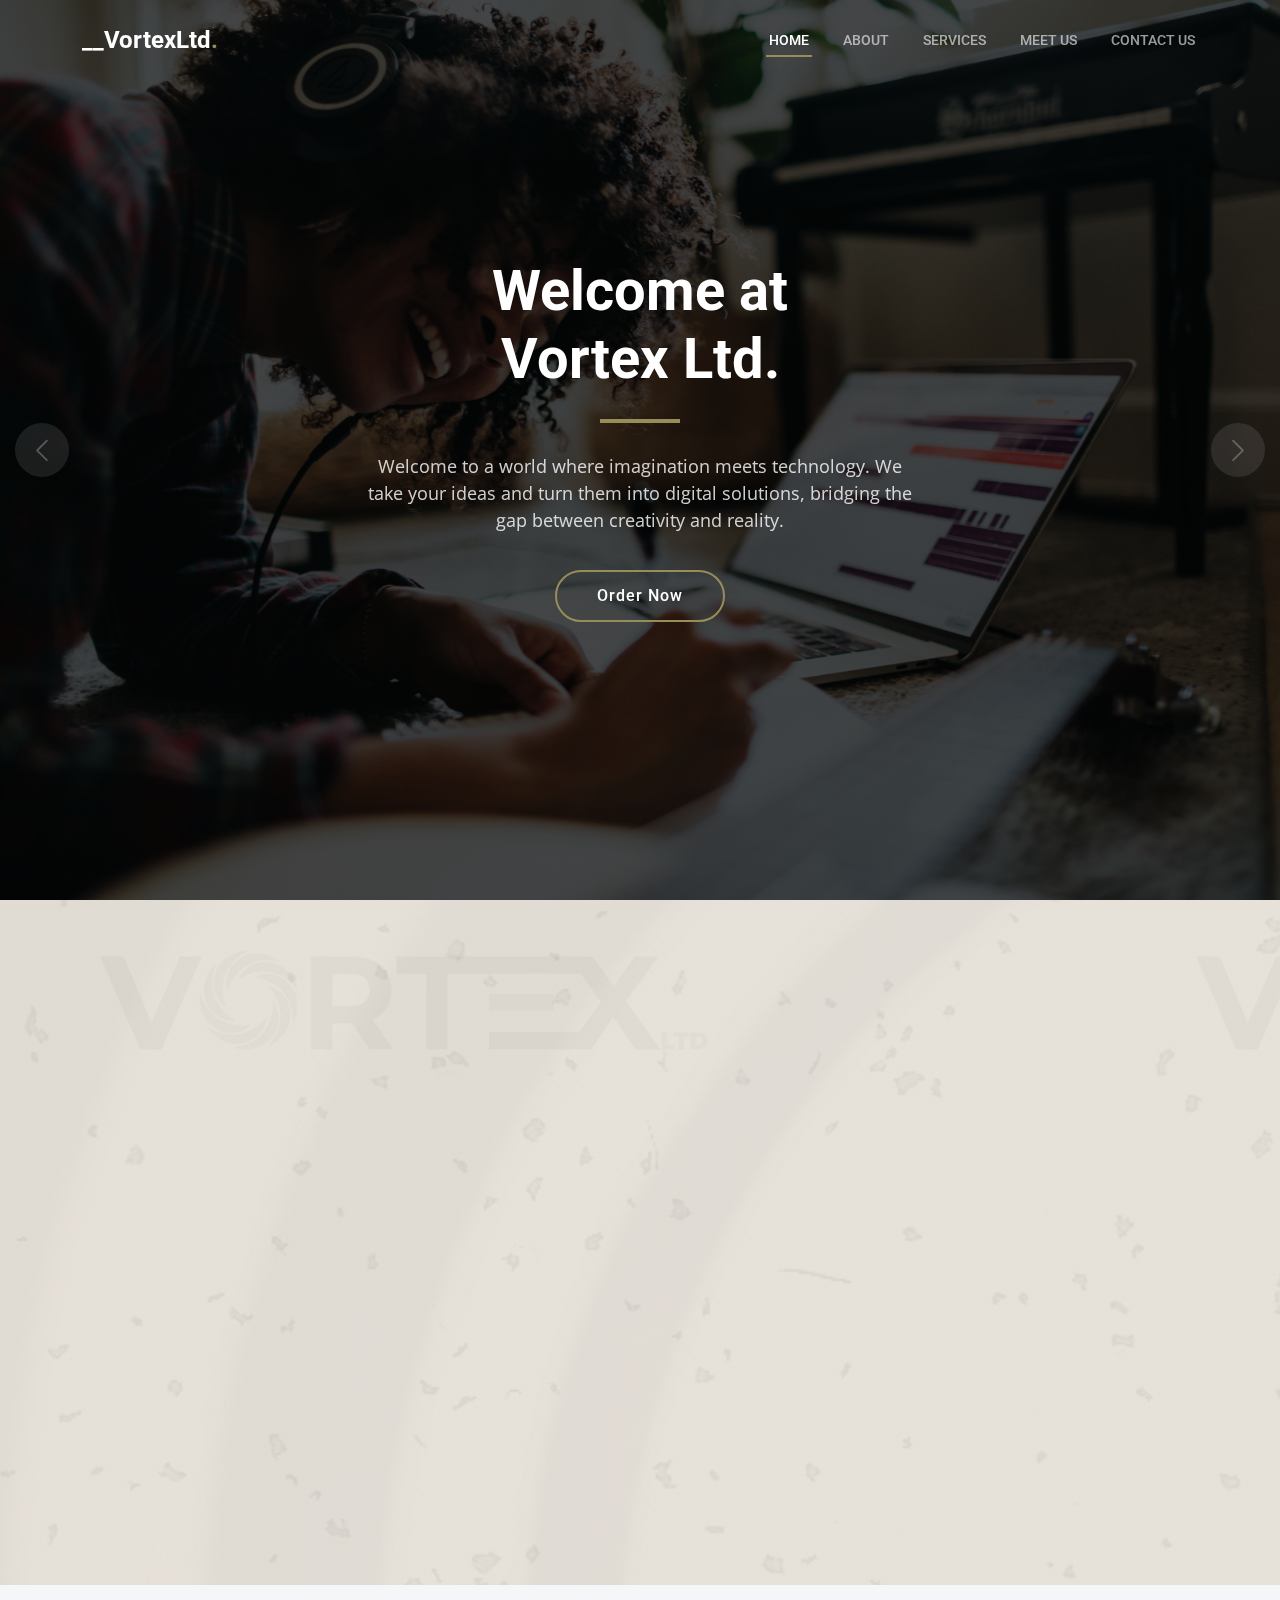
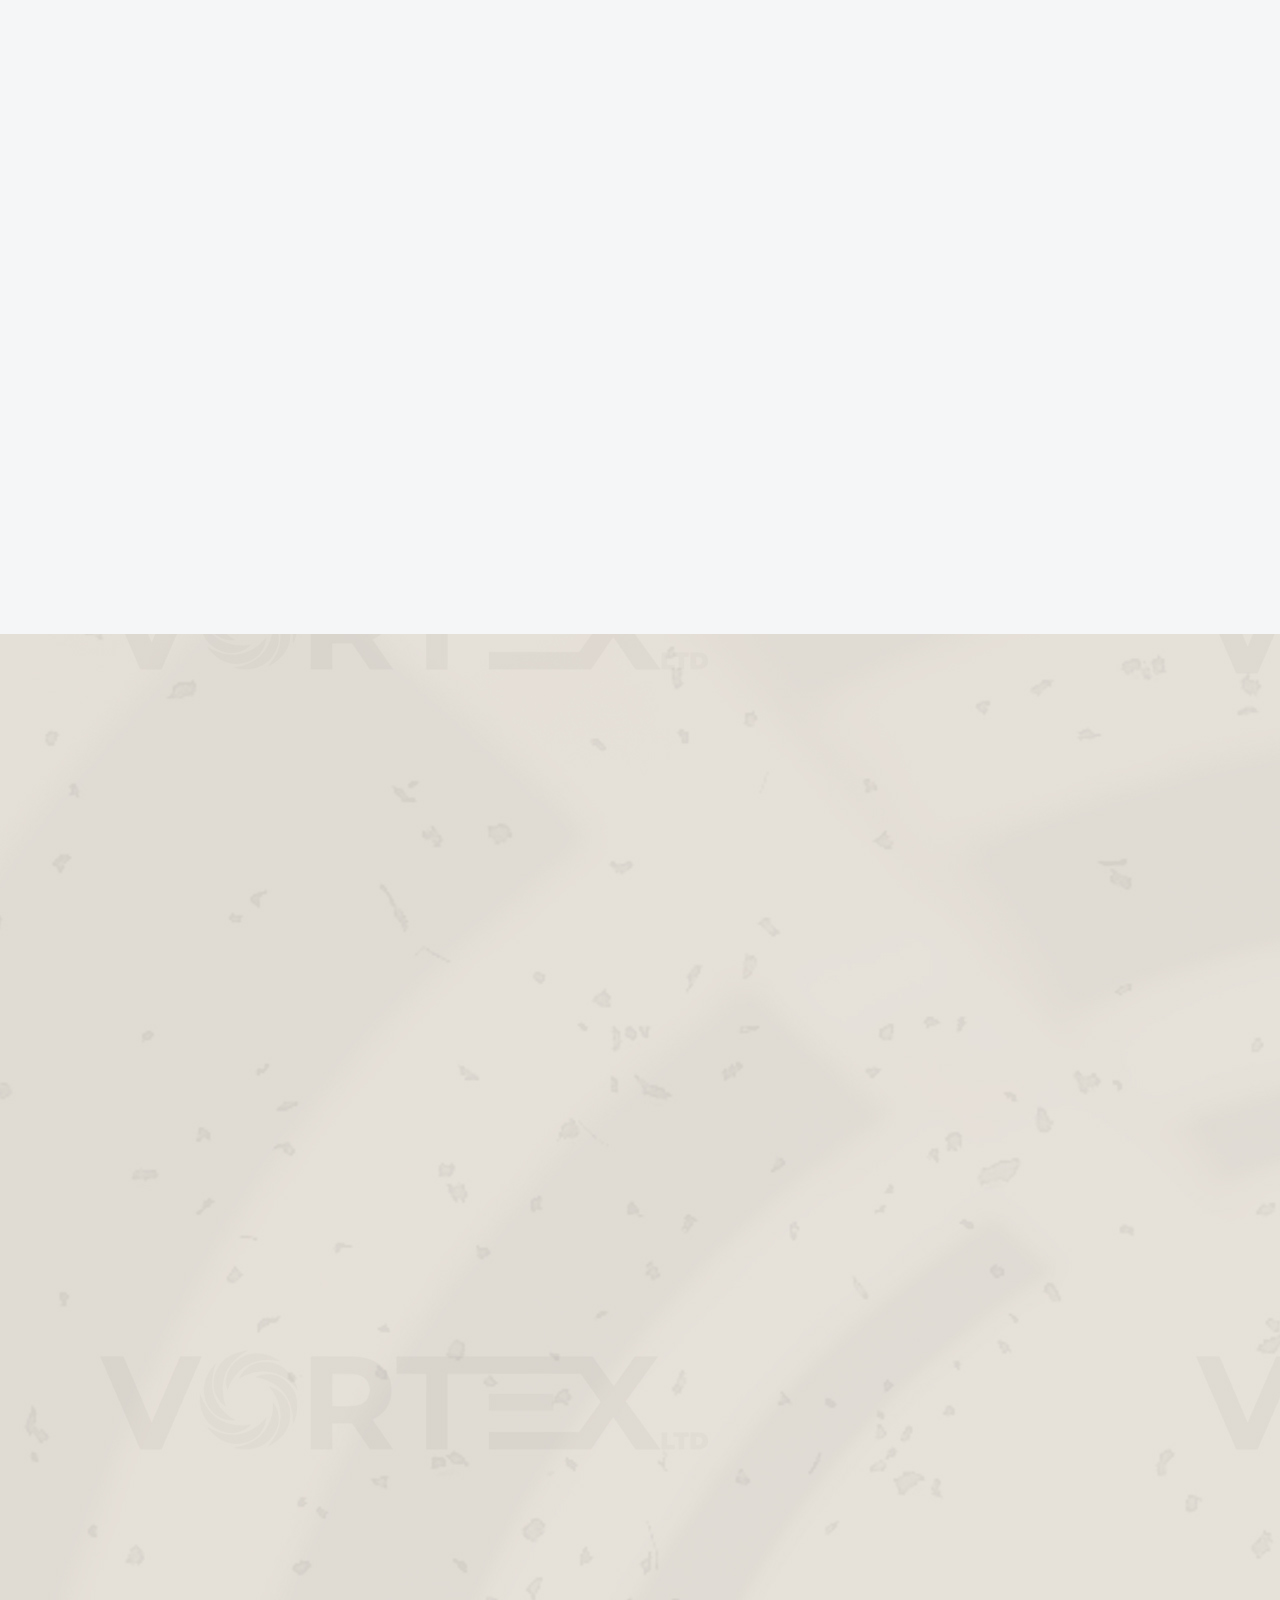
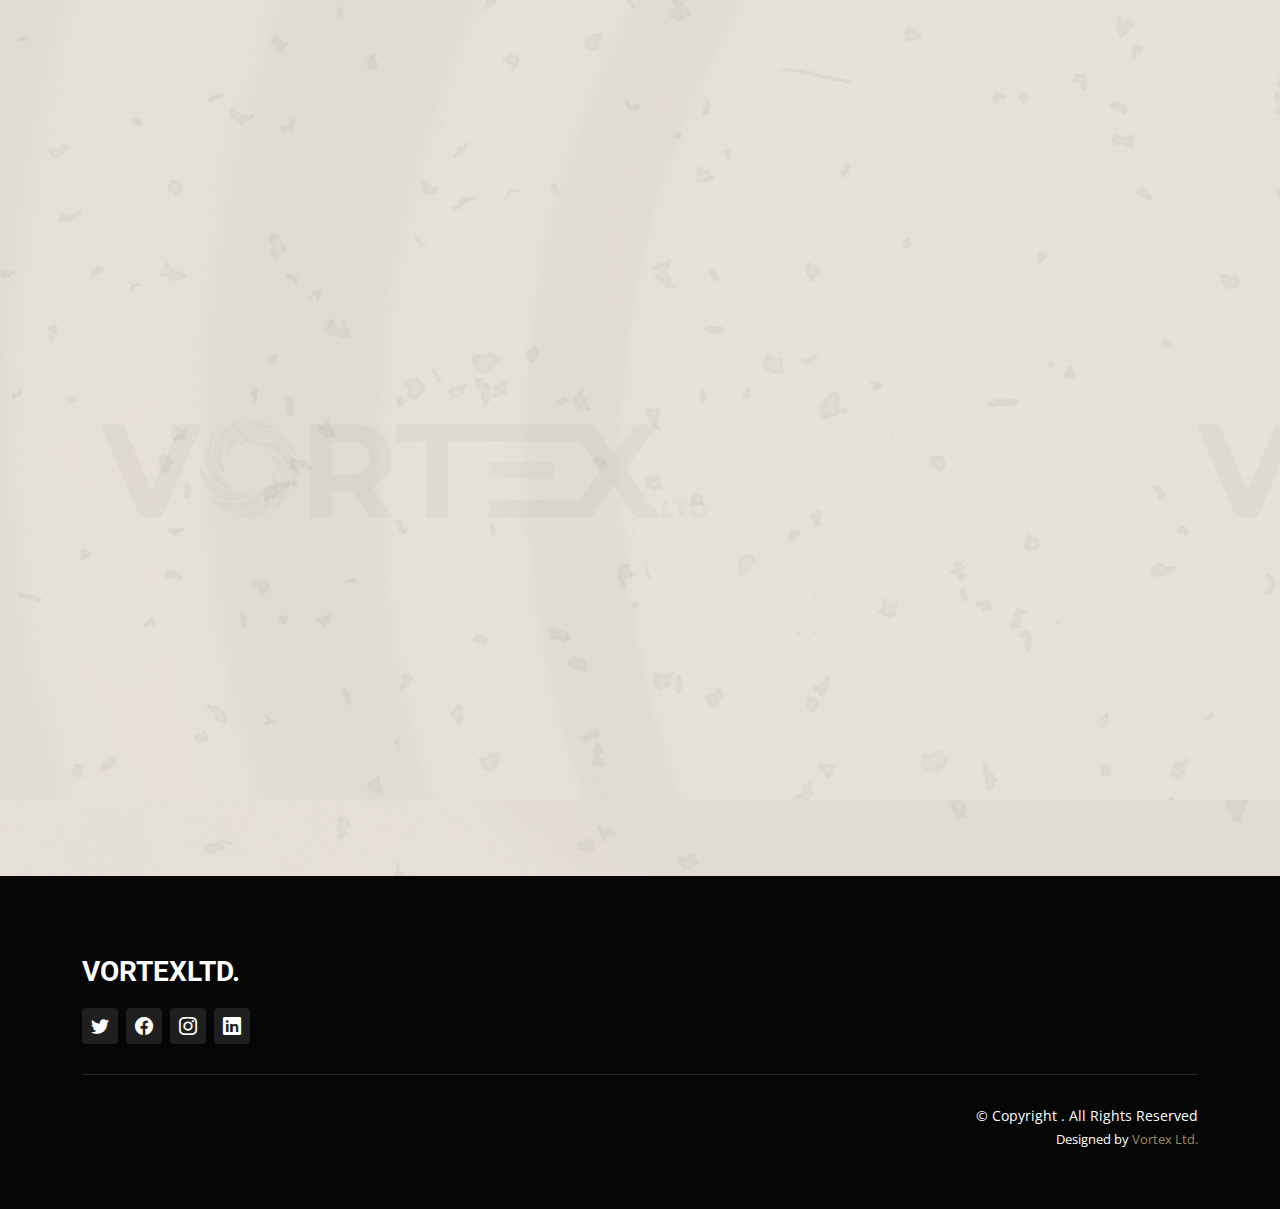
==== commit 511fb811: "updates" ====
--- a/index.html
+++ b/index.html
@@ -5,12 +5,12 @@
   <meta charset="utf-8">
   <meta content="width=device-width, initial-scale=1.0" name="viewport">
 
-  <title>VortexLtd.</title>
+  <title>VortexLtd , Your trusted partner in the digital world.</title>
   <meta content="" name="description">
   <meta content="" name="keywords">
 
   <!-- Favicons -->
-  <link href="assets/img/favicon5.png" rel="icon">
+  <link href="assets/img/f.png" rel="icon">
   <link href="assets/img/apple-touch-icon.png" rel="apple-touch-icon">
 
   <!-- Google Fonts -->
@@ -116,12 +116,12 @@
 
           <div class="row position-relative">
   
-            <div class="col-lg-7 about-img" style="background-image: url(assets/img/about3.webp);"></div>
+            <div class="col-lg-7 about-img" style="background-image: url(assets/img/about6.jpg);"></div>
   
             <div class="col-lg-7">
               
               <div class="our-story">
-                <h4>Est. 2023</h4>
+                <h4>Est. 2024</h4>
                 <h3>Our Story</h3>
                 <p>Fueled by their love for coding, a group of young people came together with a common goal. Some were working on their own projects, others wanted to learn new tech, and some just wanted to connect with like-minded folks. It didn't take long for them to realize that their collaborative efforts held the key to success, firmly embracing the age-old adage: "If you want to go fast, go alone, and if you want to go far, go together."
 
@@ -220,7 +220,7 @@
             </div>
             <div class="member-info text-center">
               <h4>Kira Klaus Clairy</h4>
-              <span>Chief Executive Officer</span>
+              <span>General Manager</span>
               <p>
               </p>
             </div>
@@ -228,7 +228,41 @@
 
           <div class="col-lg-4 col-md-6 member" data-aos="fade-up" data-aos-delay="200">
             <div class="member-img">
-              <img src="assets/img/team/team-2.jpg" class="img-fluid" alt="">
+              <img src="assets/img/team/costaIdel.jpg" class="img-fluid" alt="">
+              <div class="social">
+                <a href="#"><i class="bi bi-twitter"></i></a>
+                <a href="#"><i class="bi bi-facebook"></i></a>
+                <a href="#"><i class="bi bi-instagram"></i></a>
+                <a href="#"><i class="bi bi-linkedin"></i></a>
+              </div>
+            </div>
+            <div class="member-info text-center">
+              <h4>M. Idel Costa</h4>
+              <span> Sales Manager</span>
+              <p></p>
+            </div>
+          </div><!-- End Team Member -->
+
+          <div class="col-lg-4 col-md-6 member" data-aos="fade-up" data-aos-delay="300">
+            <div class="member-img">
+              <img src="assets/img/team/team-3.jpg" class="img-fluid" alt="">
+              <div class="social">
+                <a href="#"><i class="bi bi-twitter"></i></a>
+                <a href="#"><i class="bi bi-facebook"></i></a>
+                <a href="#"><i class="bi bi-instagram"></i></a>
+                <a href="#"><i class="bi bi-linkedin"></i></a>
+              </div>
+            </div>
+            <div class="member-info text-center">
+              <h4>N. Don Divin</h4>
+              <span>Operations Manager</span>
+              <p></p>
+            </div>
+          </div><!-- End Team Member -->
+
+          <div class="col-lg-4 col-md-6 member" data-aos="fade-up" data-aos-delay="400">
+            <div class="member-img">
+              <img src="assets/img/team/arshal.jpg" class="img-fluid" alt="">
               <div class="social">
                 <a href="#"><i class="bi bi-twitter"></i></a>
                 <a href="#"><i class="bi bi-facebook"></i></a>
@@ -243,57 +277,23 @@
             </div>
           </div><!-- End Team Member -->
 
-          <div class="col-lg-4 col-md-6 member" data-aos="fade-up" data-aos-delay="300">
-            <div class="member-img">
-              <img src="assets/img/team/team-3.jpg" class="img-fluid" alt="">
-              <div class="social">
-                <a href="#"><i class="bi bi-twitter"></i></a>
-                <a href="#"><i class="bi bi-facebook"></i></a>
-                <a href="#"><i class="bi bi-instagram"></i></a>
-                <a href="#"><i class="bi bi-linkedin"></i></a>
-              </div>
-            </div>
-            <div class="member-info text-center">
-              <h4>Don Divin</h4>
-              <span>Backend Develloper</span>
+          <div class="col-lg-4 col-md-6 member" data-aos="fade-up" data-aos-delay="500">
+            <div class="member-img">
+              <img src="assets/img/team/francis.jpg" class="img-fluid" alt="">
+              <div class="social">
+                <a href="#"><i class="bi bi-twitter"></i></a>
+                <a href="#"><i class="bi bi-facebook"></i></a>
+                <a href="#"><i class="bi bi-instagram"></i></a>
+                <a href="#"><i class="bi bi-linkedin"></i></a>
+              </div>
+            </div>
+            <div class="member-info text-center">
+              <h4>I. Dorel Francis</h4>
+              <span>Backend Developer</span>
               <p></p>
             </div>
           </div><!-- End Team Member -->
 
-          <div class="col-lg-4 col-md-6 member" data-aos="fade-up" data-aos-delay="400">
-            <div class="member-img">
-              <img src="assets/img/team/costaIdel.jpg" class="img-fluid" alt="">
-              <div class="social">
-                <a href="#"><i class="bi bi-twitter"></i></a>
-                <a href="#"><i class="bi bi-facebook"></i></a>
-                <a href="#"><i class="bi bi-instagram"></i></a>
-                <a href="#"><i class="bi bi-linkedin"></i></a>
-              </div>
-            </div>
-            <div class="member-info text-center">
-              <h4>Odel Costa</h4>
-              <span>Mobile Devellopper</span>
-              <p></p>
-            </div>
-          </div><!-- End Team Member -->
-
-          <div class="col-lg-4 col-md-6 member" data-aos="fade-up" data-aos-delay="500">
-            <div class="member-img">
-              <img src="assets/img/team/francis.jpg" class="img-fluid" alt="">
-              <div class="social">
-                <a href="#"><i class="bi bi-twitter"></i></a>
-                <a href="#"><i class="bi bi-facebook"></i></a>
-                <a href="#"><i class="bi bi-instagram"></i></a>
-                <a href="#"><i class="bi bi-linkedin"></i></a>
-              </div>
-            </div>
-            <div class="member-info text-center">
-              <h4>Dorel</h4>
-              <span>Backend develloper</span>
-              <p></p>
-            </div>
-          </div><!-- End Team Member -->
-
           <div class="col-lg-4 col-md-6 member" data-aos="fade-up" data-aos-delay="600">
             <div class="member-img">
               <img src="assets/img/team/team-6.jpg" class="img-fluid" alt="">
@@ -305,8 +305,8 @@
               </div>
             </div>
             <div class="member-info text-center">
-              <h4>Keith</h4>
-              <span>Web devlopper</span>
+              <h4>Saidi</h4>
+              <span>Backend Developer</span>
               <p></p>
             </div>
           </div><!-- End Team Member -->
@@ -331,7 +331,7 @@
             <div class="info-item  d-flex flex-column justify-content-center align-items-center">
               <i class="bi bi-map"></i>
               <h3>Our Address</h3>
-              <p> Bujumbura, Mukaza , Kabondo , NFT Consult Building 4th level.</p>
+              <p Class="center-text"> Bujumbura, Mukaza , Rohero , Bd. Patrice Lumumba,Exellence House Building 4th level No 19.</p>
             </div>
           </div><!-- End Info Item -->
 
@@ -339,7 +339,7 @@
             <div class="info-item d-flex flex-column justify-content-center align-items-center">
               <i class="bi bi-envelope"></i>
               <h3>Email Us</h3>
-              <p>contact@example.com</p>
+              <p>Vortexburundi@gmail.com</p>
             </div>
           </div><!-- End Info Item -->
 
@@ -347,7 +347,7 @@
             <div class="info-item  d-flex flex-column justify-content-center align-items-center">
               <i class="bi bi-telephone"></i>
               <h3>Call Us</h3>
-              <p>+1 5589 55488 55</p>
+              <p>+257 68 366 895</p>
             </div>
           </div><!-- End Info Item -->
 
@@ -355,14 +355,16 @@
 
         <div class="row gy-4 mt-1">
 
-          <div class="col-lg-6 ">
+          <div class="col-lg-6">
+            <div class="info-item  d-flex flex-column justify-content-center align-items-center">
             <img
               src="assets/img/callcenter.jpg"
-              frameborder="0" style="border:0; width: 500px; height: 500px;">
-          </div><!-- End Google Maps -->
+              frameborder="0" style="border:0; width: 500px; height: 345px;">
+            </div>
+          </div>
 
           <div class="col-lg-6">
-            <form action="forms/contact.php" method="post" role="form" class="php-email-form">
+            <form action="mailto:vortexburundi@gmail.com" method="get" role="form" class="php-email-form">
               <div class="row gy-4">
                 <div class="col-lg-6 form-group">
                   <input type="text" name="name" class="form-control" id="name" placeholder="Your Name" required>
--- a/assets/css/main.css
+++ b/assets/css/main.css
@@ -23,6 +23,7 @@
 --------------------------------------------------------------*/
 body {
   font-family: var(--font-default);
+  background-image: url('/assets/img/bg.jpg');
   color: var(--color-default);
   overflow-x: hidden;
  
@@ -1099,6 +1100,11 @@
 /*--------------------------------------------------------------
 # Contact Section
 --------------------------------------------------------------*/
+p.center-text{
+ text-align: center;
+ margin-left: 20px;
+ margin-right: 20px;
+}
 .contact .info-item {
   box-shadow: 0 0 25px rgba(0, 0, 0, 0.08);
   padding: 20px 0 30px 0;
